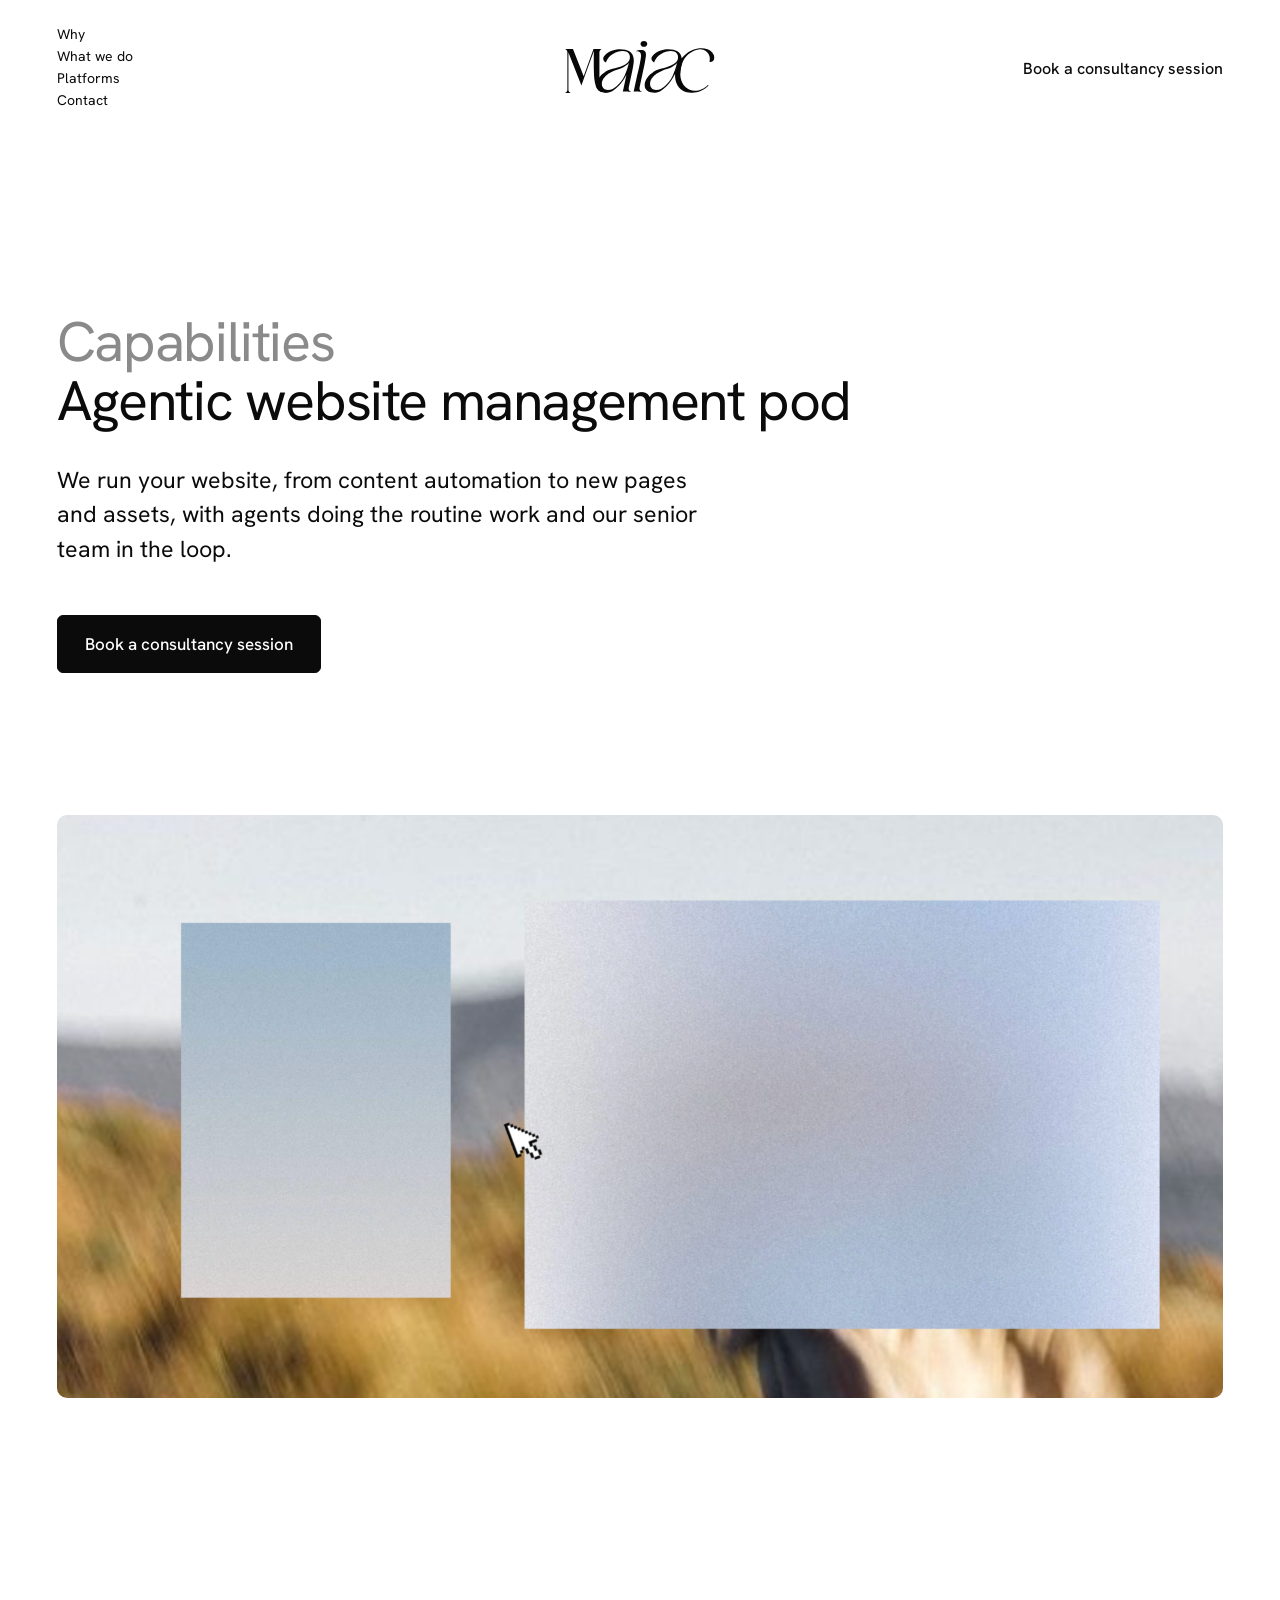
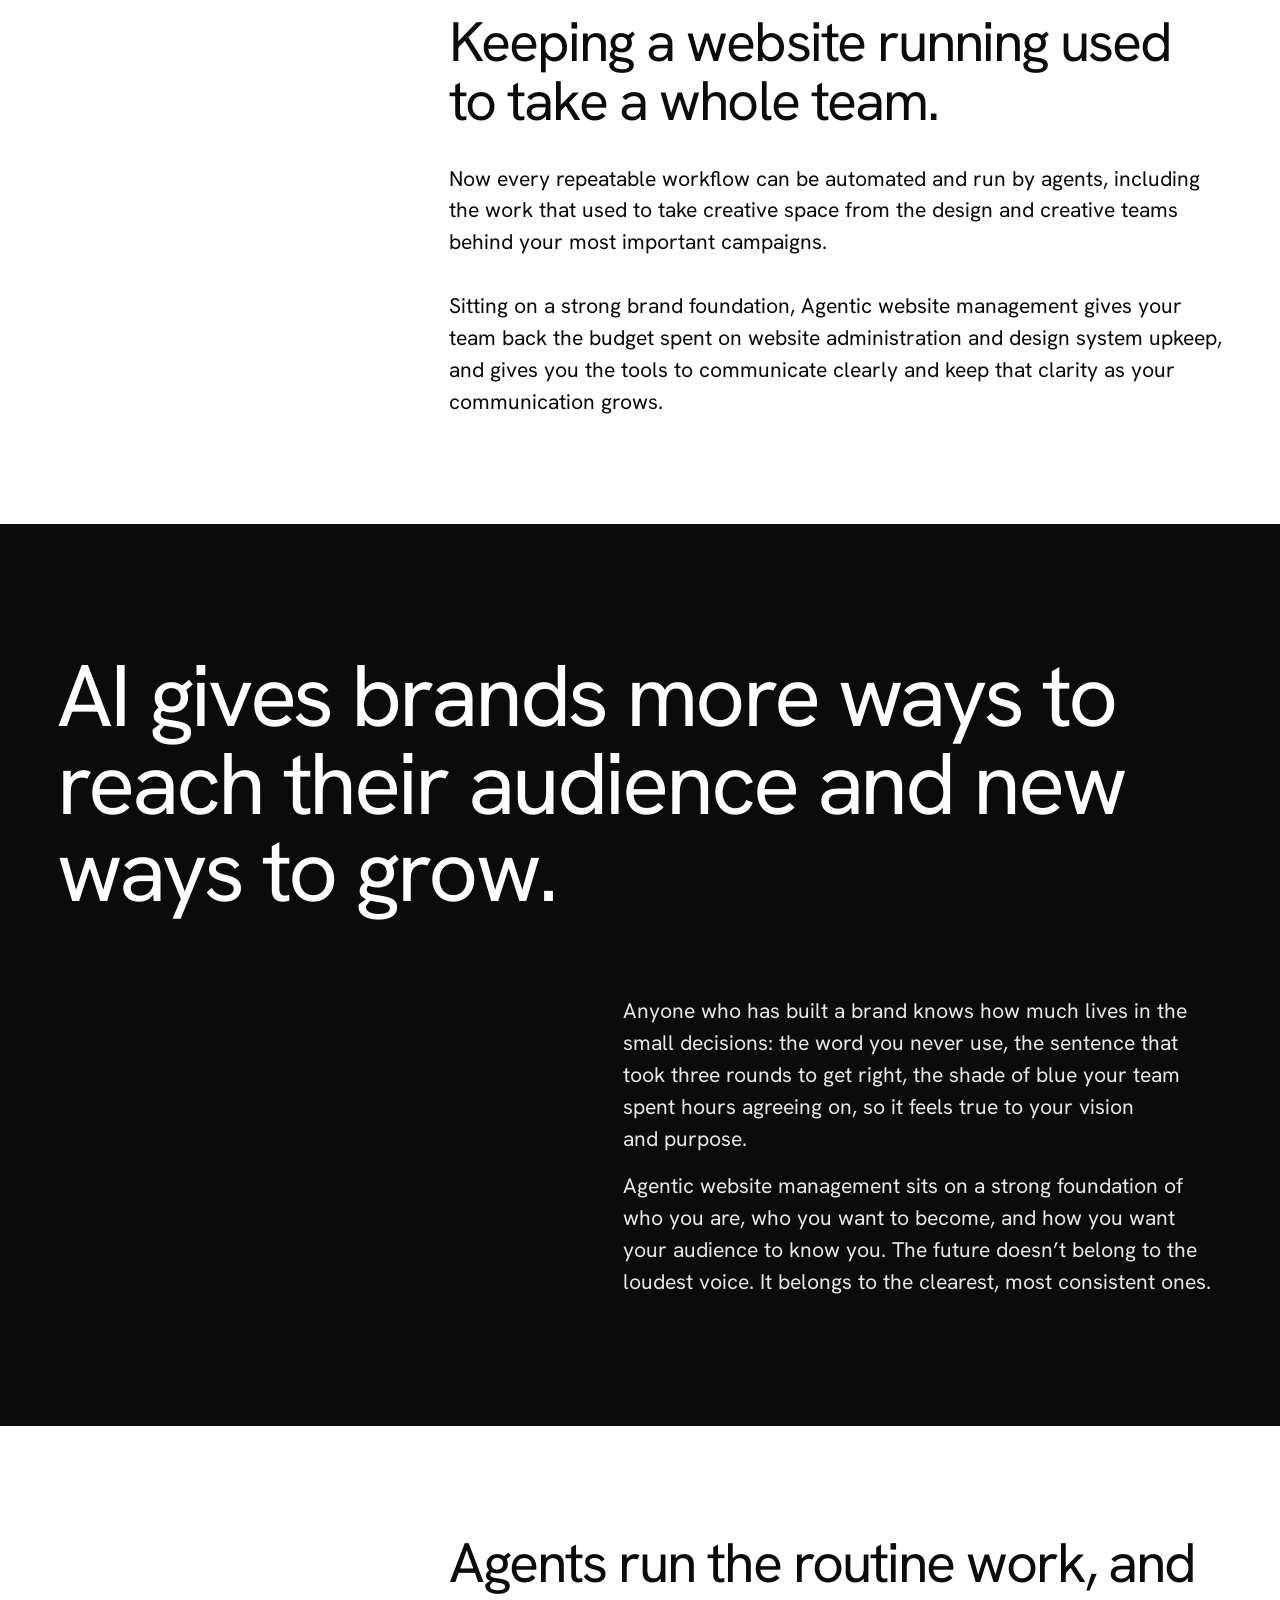
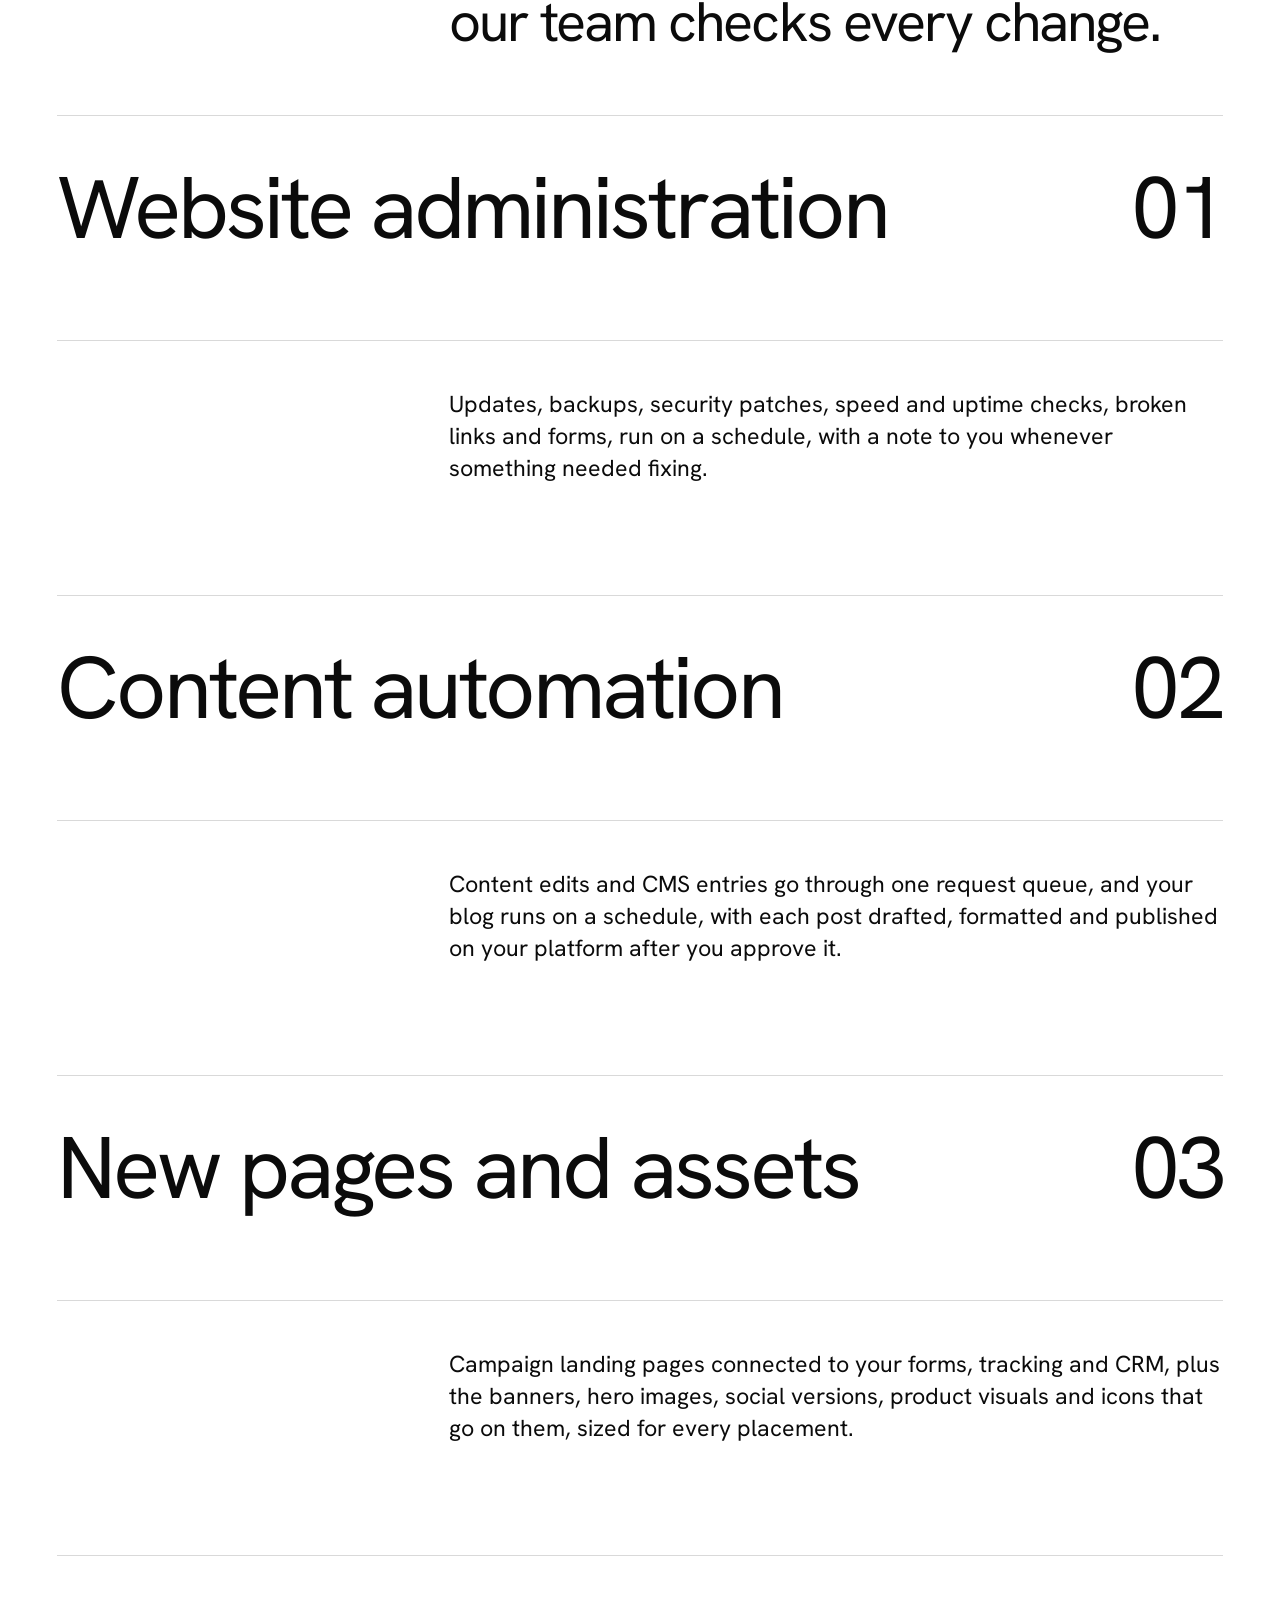
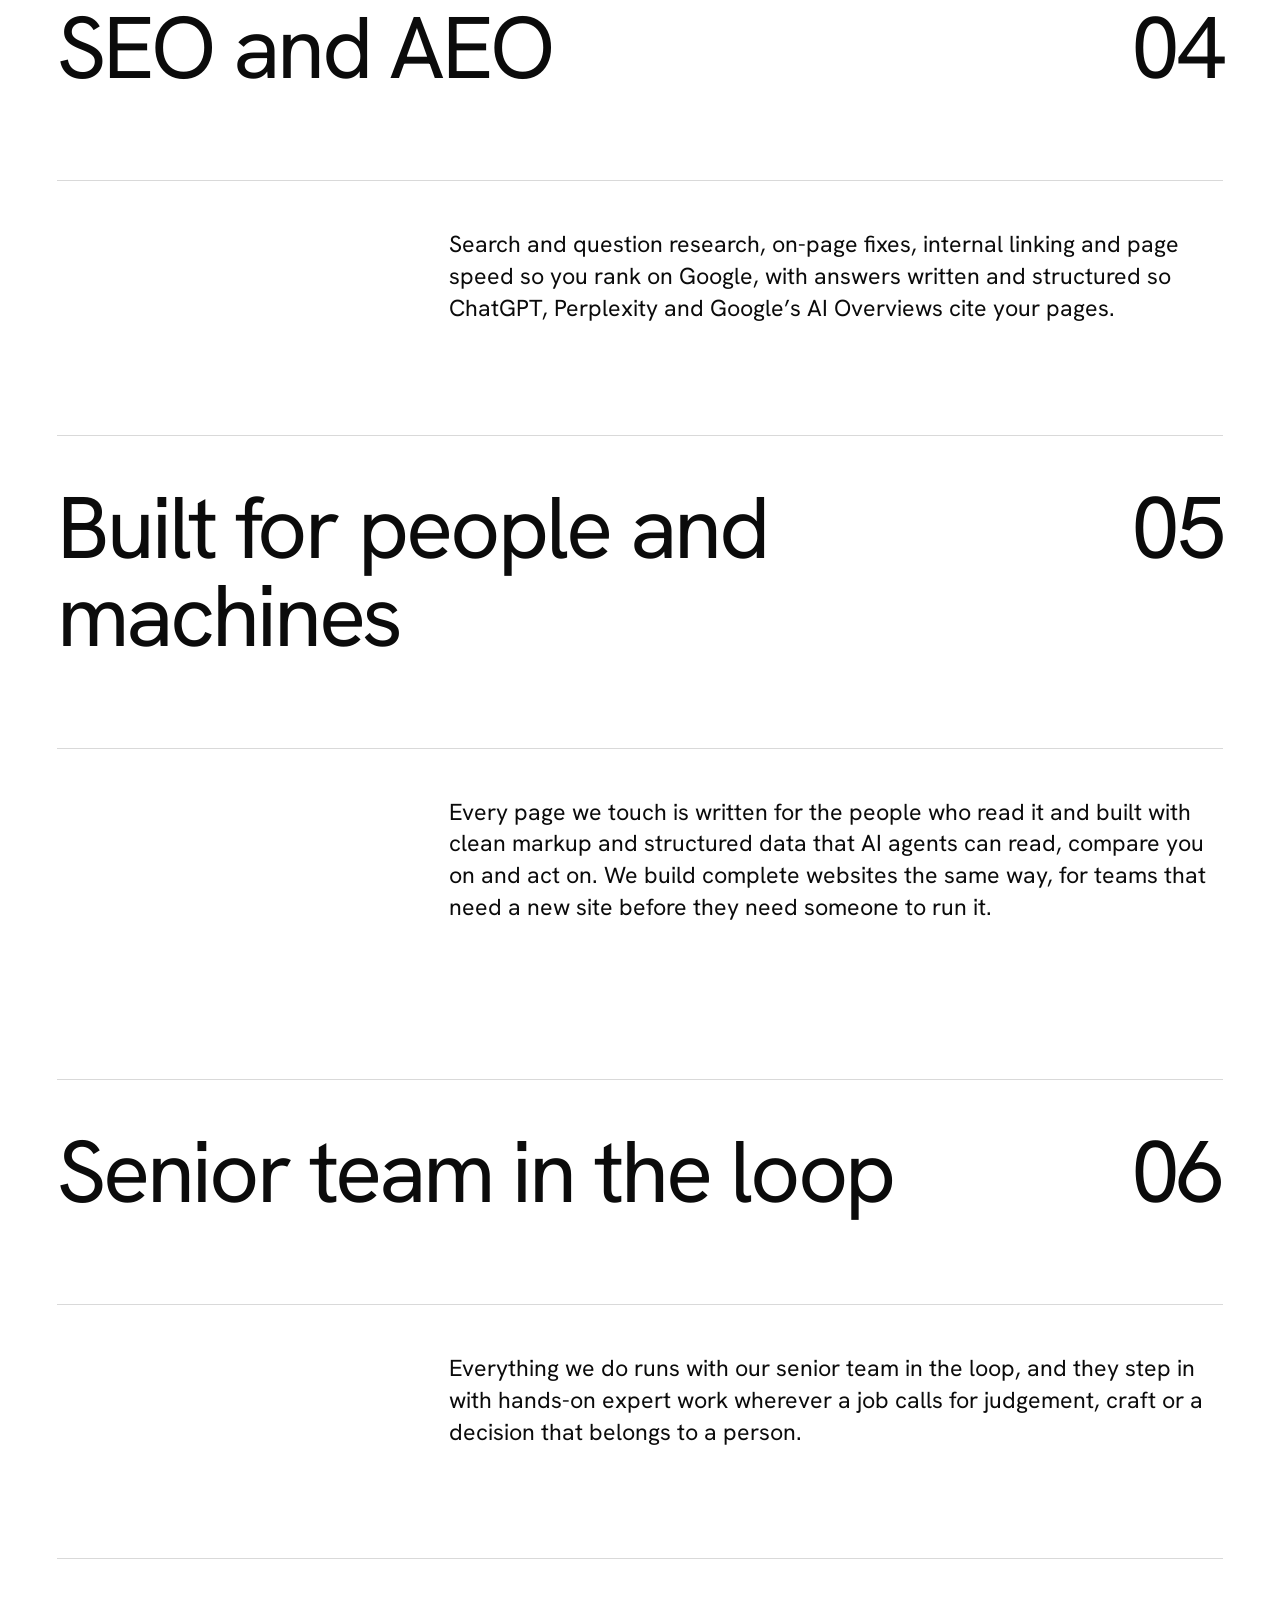
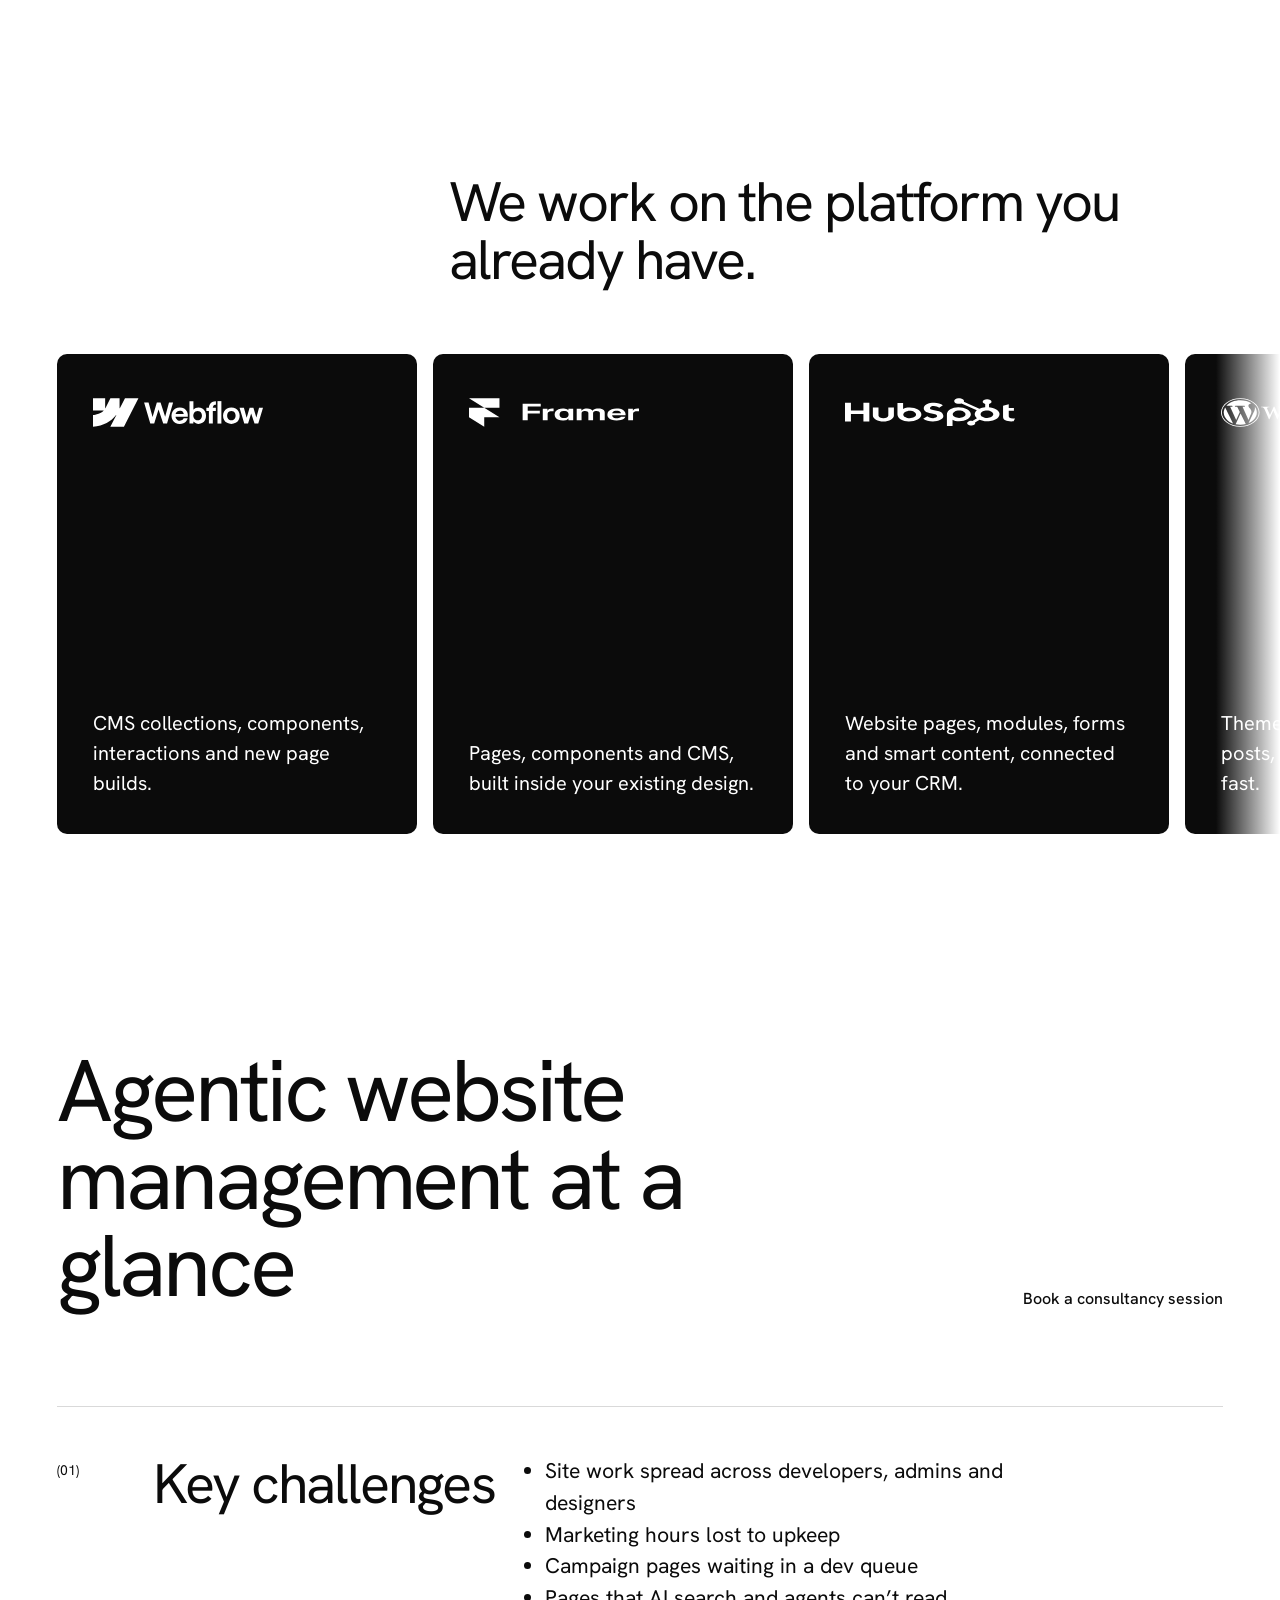
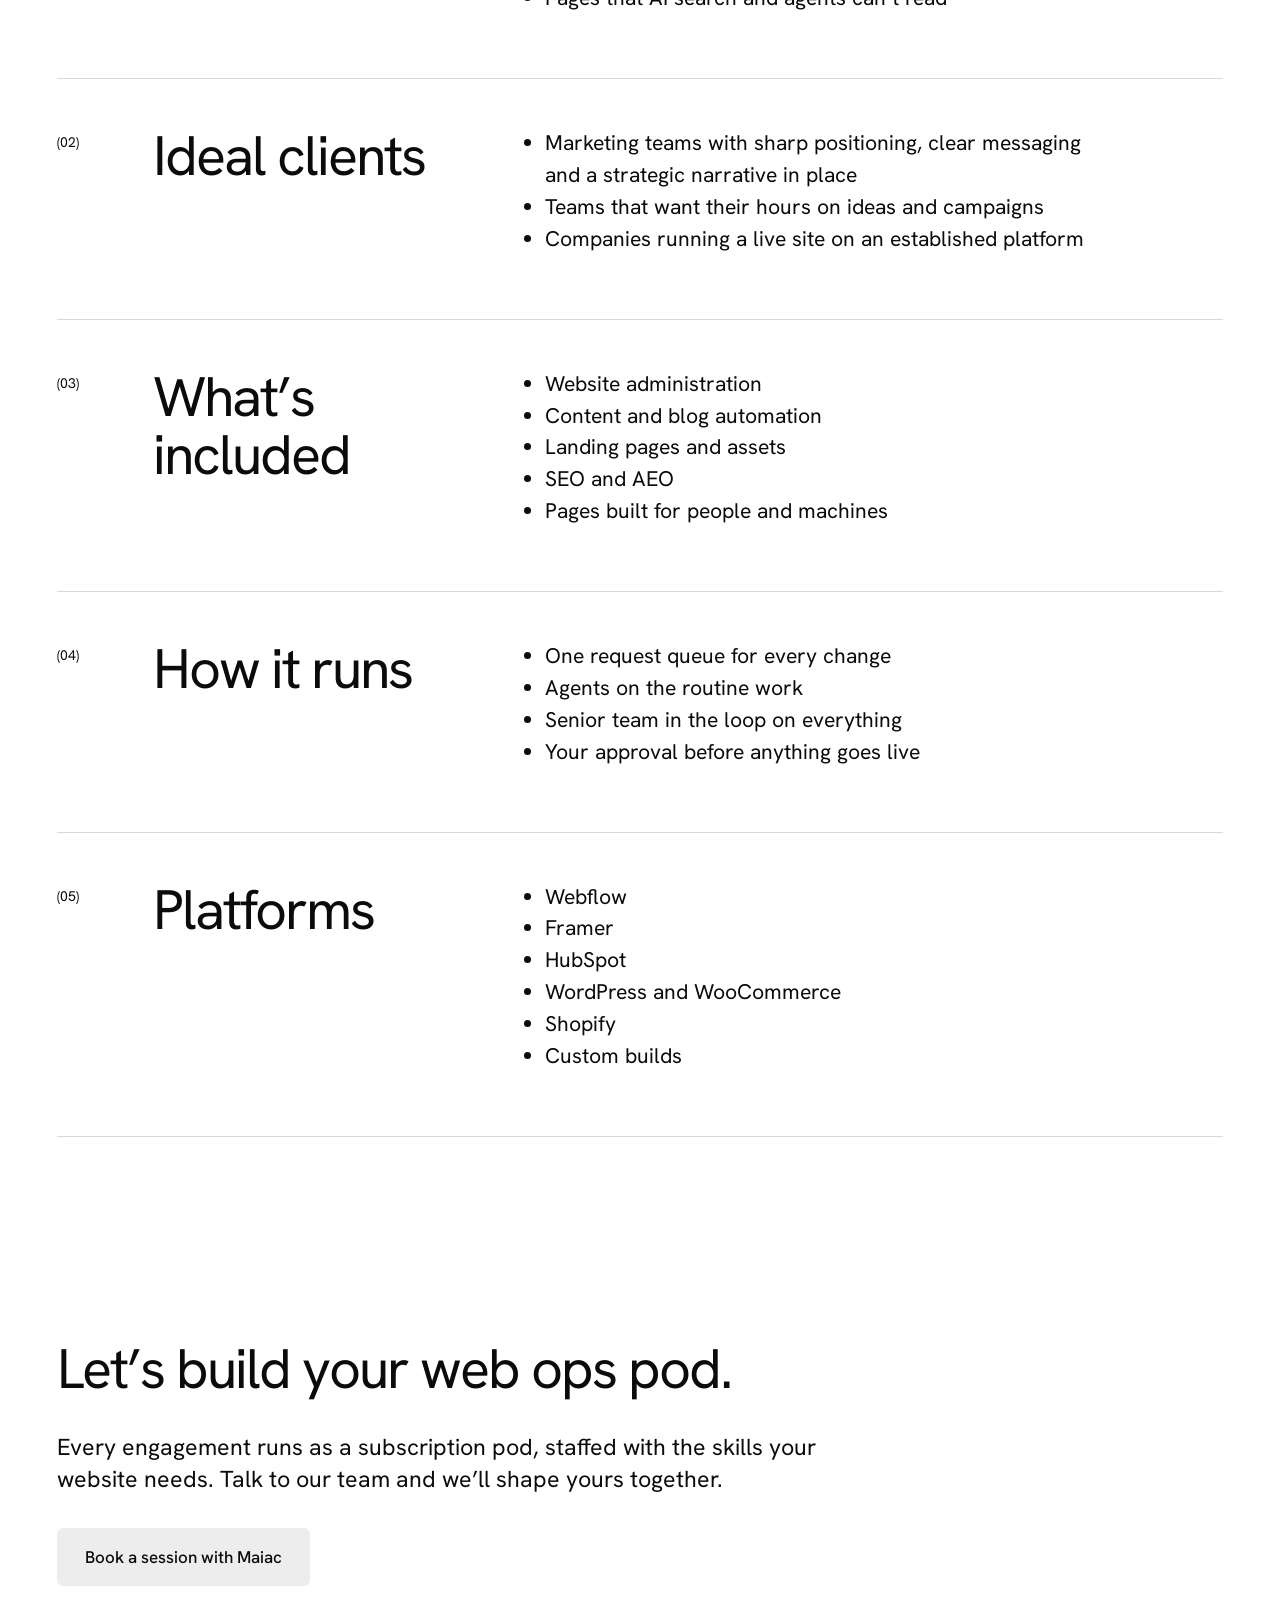
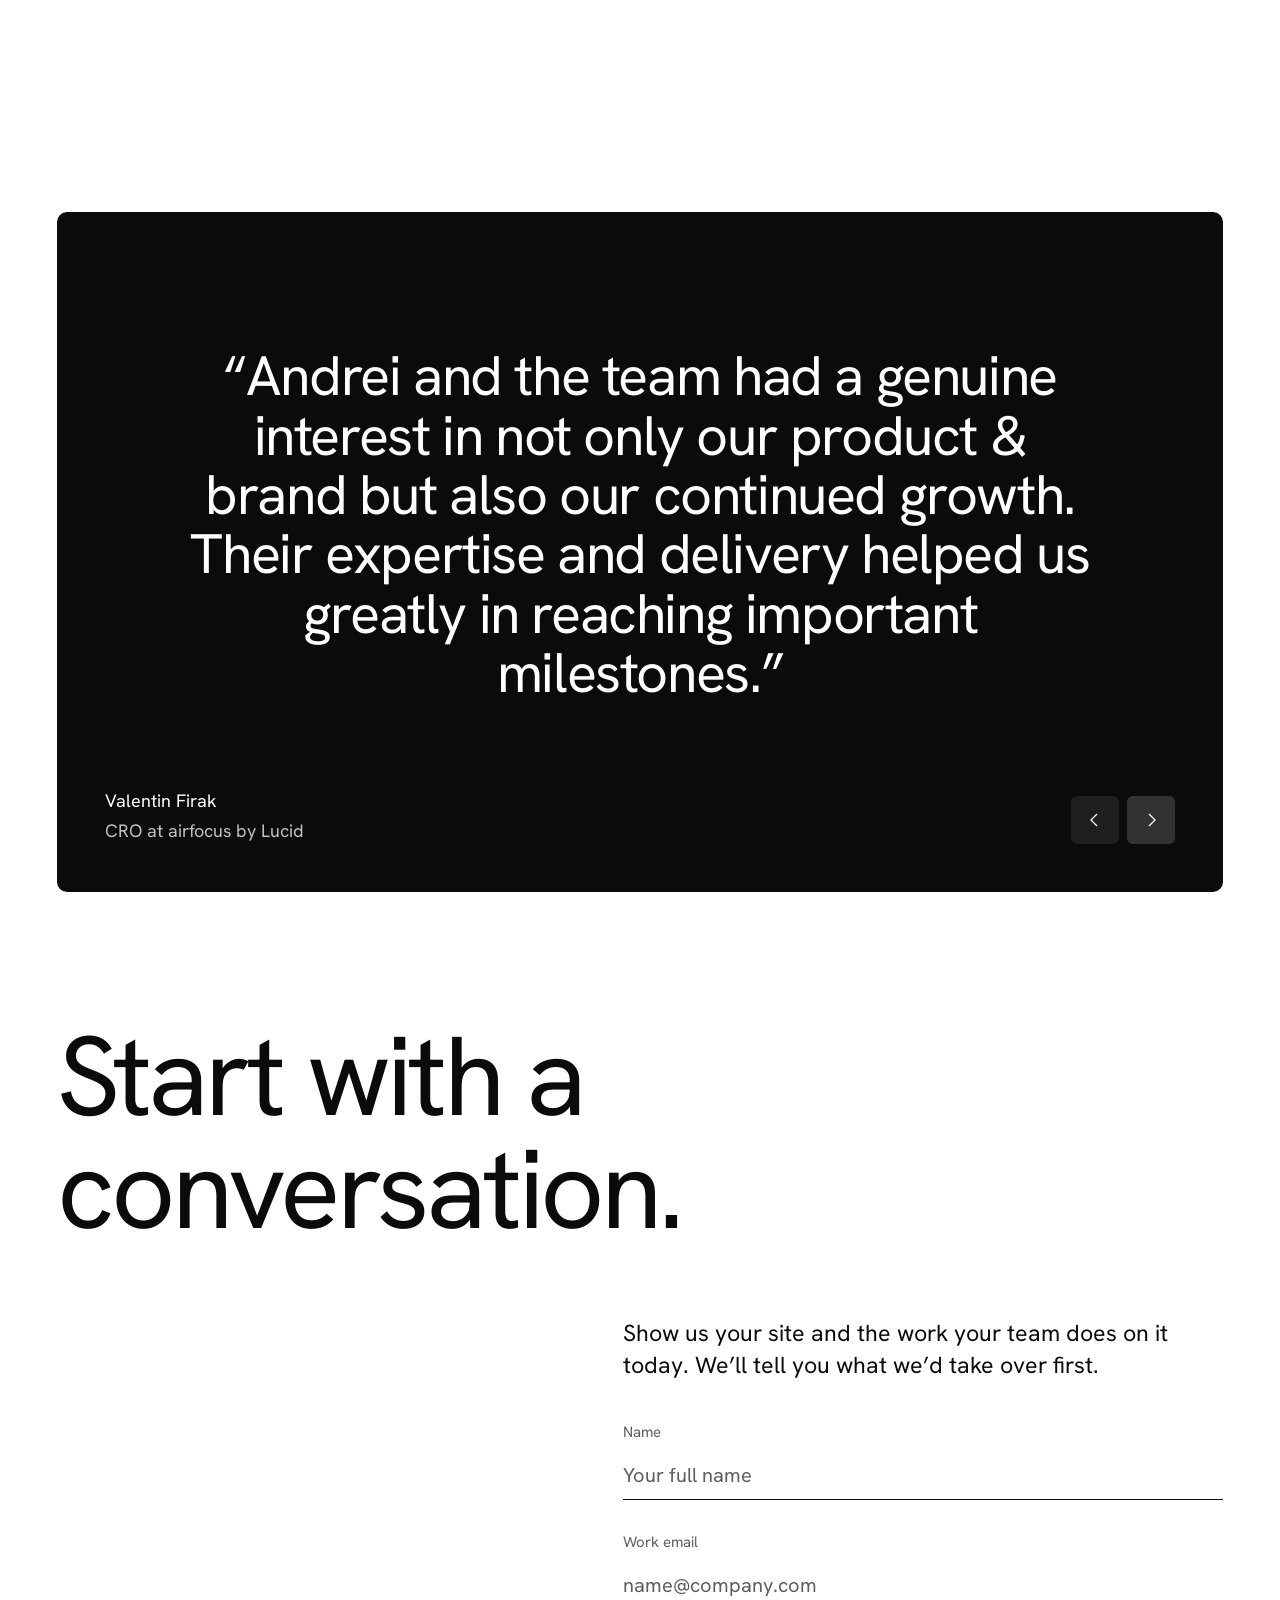
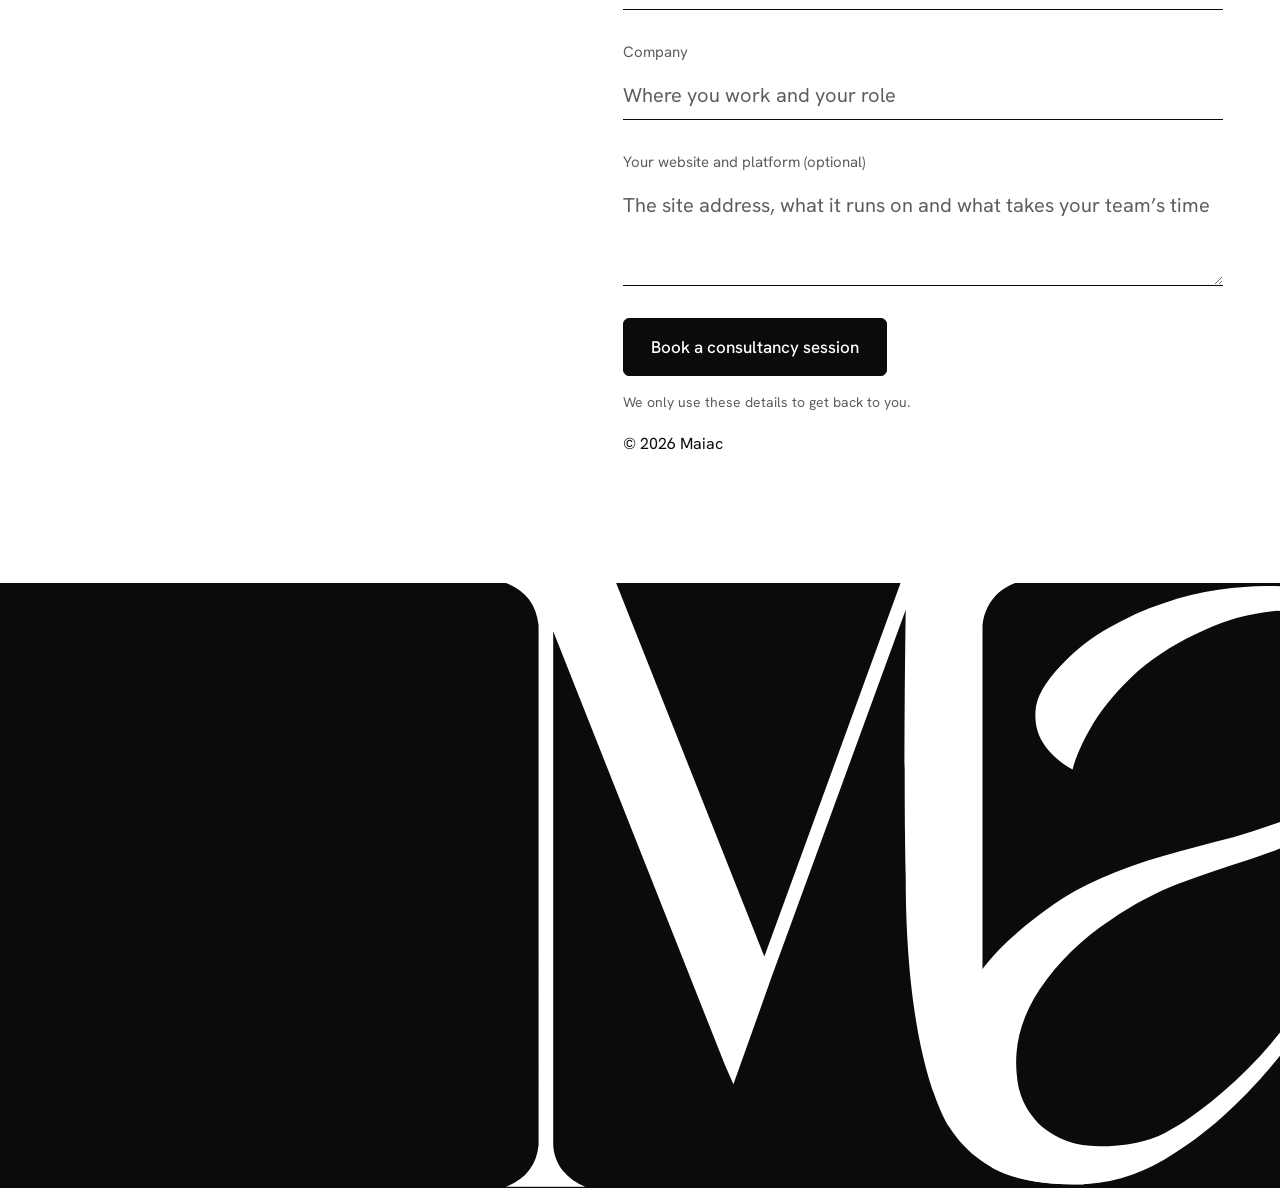
==== agentic-website-management/index.html @ a1f04ef5 "Stage Figma updates and agentic website management page" ====
<!doctype html>
<html lang="en">
<head>
  <meta charset="utf-8">
  <meta name="viewport" content="width=device-width, initial-scale=1">
  <title>Agentic website management pod | Maiac</title>
  <meta name="description" content="We run your website, from content automation to new pages and assets, with agents doing the routine work and our senior team in the loop.">
  <meta name="theme-color" content="#ffffff">
  <link rel="canonical" href="https://maiac.agency/agentic-website-management/">
  <meta property="og:type" content="website">
  <meta property="og:title" content="Agentic website management pod | Maiac">
  <meta property="og:description" content="We run your website, from content automation to new pages and assets, with agents doing the routine work and our senior team in the loop.">
  <meta property="og:url" content="https://maiac.agency/agentic-website-management/">
  <meta property="og:image" content="https://maiac.agency/assets/img/agentic-hero.png">
  <meta name="twitter:card" content="summary_large_image">
  <link rel="preload" href="../assets/fonts/hanken-grotesk-latin-400-normal.woff2" as="font" type="font/woff2" crossorigin>
  <link rel="preload" href="../assets/fonts/hanken-grotesk-latin-500-normal.woff2" as="font" type="font/woff2" crossorigin>
  <link rel="stylesheet" href="../assets/css/agentic.css?v=7f7e791c9cff">
  <link rel="icon" href="../assets/img/favicon.svg" type="image/svg+xml">
  <link rel="apple-touch-icon" href="../assets/img/apple-touch-icon.png" sizes="180x180">
  <script src="../assets/js/agentic.js?v=285685fe3c8f" defer></script>
  <script src="../assets/js/contact.js?v=42da1c44f830" defer></script>
</head>
<body>
  <a class="skip-link" href="#main">Skip to content</a>
  <header class="site-header" data-site-header>
    <nav class="site-header__nav" aria-label="Sections"><ul class="site-header__list"><li><a href="#why" data-nav-link>Why</a></li><li><a href="#what-we-do" data-nav-link>What we do</a></li><li><a href="#platforms" data-nav-link>Platforms</a></li><li><a href="#contact" data-nav-link>Contact</a></li></ul></nav>
    <a class="site-header__logo" href="../#top"><img src="../assets/img/maiac-logo.svg" alt="Maiac home" width="150" height="52"></a>
    <div class="site-header__actions"><a class="text-link" href="#contact" data-cta>Book a consultancy session</a><button class="menu-toggle" type="button" data-menu-open aria-controls="menu" aria-expanded="false">Menu</button></div>
  </header>
  <dialog class="menu" id="menu" data-menu aria-label="Site navigation">
    <div class="menu__head"><a href="../#top"><img src="../assets/img/maiac-logo.svg" alt="Maiac home" width="150" height="52"></a><button class="menu-toggle" type="button" data-menu-close autofocus>Close</button></div>
    <nav aria-label="Sections"><ul class="menu__list"><li><a href="#why" data-nav-link>Why</a></li><li><a href="#what-we-do" data-nav-link>What we do</a></li><li><a href="#platforms" data-nav-link>Platforms</a></li><li><a href="#contact" data-nav-link>Contact</a></li></ul></nav>
    <a class="btn btn--primary" href="#contact" data-cta>Book a consultancy session</a>
  </dialog>
  <main id="main" tabindex="-1">
    <section class="hero content-grid" aria-labelledby="hero-title">
      <div class="hero__copy"><p class="hero__eyebrow">Capabilities</p><h1 id="hero-title">Agentic website management pod</h1><p class="hero__description">We run your website, from content automation to new pages and assets, with agents doing the routine work and our senior team in the loop.</p><a class="btn btn--primary" href="#contact" data-cta>Book a consultancy session</a></div>
      <img class="hero__image" src="../assets/img/agentic-hero.png" alt="Two translucent blue panels in a sunlit landscape" width="1940" height="1022" fetchpriority="high">
    </section>
    <section class="problem content-grid" id="why" data-section aria-labelledby="problem-title"><div class="problem__copy"><h2 id="problem-title">Keeping a website running used to take a whole team.</h2><div class="prose"><p>Now every repeatable workflow can be automated and run by agents, including the work that used to take creative space from the design and creative teams behind your most important&nbsp;campaigns.</p><p>Sitting on a strong brand foundation, Agentic website management gives your team back the budget spent on website administration and design system upkeep, and gives you the tools to communicate clearly and keep that clarity as your communication&nbsp;grows.</p></div></div></section>
    <section class="point-of-view content-grid" aria-labelledby="pov-title"><h2 id="pov-title">AI gives brands more ways to reach their audience and new ways to grow.</h2><div class="point-of-view__copy prose"><p>Anyone who has built a brand knows how much lives in the small decisions: the word you never use, the sentence that took three rounds to get right, the shade of blue your team spent hours agreeing on, so it feels true to your vision and&nbsp;purpose.</p><p>Agentic website management sits on a strong foundation of who you are, who you want to become, and how you want your audience to know you. The future doesn’t belong to the loudest voice. It belongs to the clearest, most consistent&nbsp;ones.</p></div></section>
    <section class="services content-grid" id="what-we-do" data-section aria-labelledby="services-title"><h2 class="offset-title" id="services-title">Agents run the routine work, and our team checks every change.</h2><div class="service-panels"><article class="service-panel" data-service-panel aria-labelledby="service-01">
  <div class="service-panel__head"><h3 id="service-01">Website administration</h3><span aria-hidden="true">01</span></div>
  <div class="service-panel__body"><p>Updates, backups, security patches, speed and uptime checks, broken links and forms, run on a schedule, with a note to you whenever something needed fixing.</p></div>
</article>
<article class="service-panel" data-service-panel aria-labelledby="service-02">
  <div class="service-panel__head"><h3 id="service-02">Content automation</h3><span aria-hidden="true">02</span></div>
  <div class="service-panel__body"><p>Content edits and CMS entries go through one request queue, and your blog runs on a schedule, with each post drafted, formatted and published on your platform after you approve it.</p></div>
</article>
<article class="service-panel" data-service-panel aria-labelledby="service-03">
  <div class="service-panel__head"><h3 id="service-03">New pages and assets</h3><span aria-hidden="true">03</span></div>
  <div class="service-panel__body"><p>Campaign landing pages connected to your forms, tracking and CRM, plus the banners, hero images, social versions, product visuals and icons that go on them, sized for every placement.</p></div>
</article>
<article class="service-panel" data-service-panel aria-labelledby="service-04">
  <div class="service-panel__head"><h3 id="service-04">SEO and AEO</h3><span aria-hidden="true">04</span></div>
  <div class="service-panel__body"><p>Search and question research, on-page fixes, internal linking and page speed so you rank on Google, with answers written and structured so ChatGPT, Perplexity and Google’s AI Overviews cite your pages.</p></div>
</article>
<article class="service-panel" data-service-panel aria-labelledby="service-05">
  <div class="service-panel__head"><h3 id="service-05">Built for people and machines</h3><span aria-hidden="true">05</span></div>
  <div class="service-panel__body"><p>Every page we touch is written for the people who read it and built with clean markup and structured data that AI agents can read, compare you on and act on. We build complete websites the same way, for teams that need a new site before they need someone to run it.</p></div>
</article>
<article class="service-panel" data-service-panel aria-labelledby="service-06">
  <div class="service-panel__head"><h3 id="service-06">Senior team in the loop</h3><span aria-hidden="true">06</span></div>
  <div class="service-panel__body"><p>Everything we do runs with our senior team in the loop, and they step in with hands-on expert work wherever a job calls for judgement, craft or a decision that belongs to a person.</p></div>
</article></div></section>
    <section class="platforms content-grid" id="platforms" data-section aria-labelledby="platforms-title"><h2 class="offset-title" id="platforms-title">We work on the platform you already have.</h2><div class="platforms__viewport"><div class="platform-track" data-platform-track tabindex="0" role="region" aria-label="Website platforms. Scroll horizontally to explore all eight platforms."><article class="platform-card" aria-labelledby="platform-0">
  <h3 id="platform-0"><img src="../assets/img/agentic-platform-webflow.svg" alt="Webflow" width="170" height="29"></h3>
  <p>CMS collections, components, interactions and new page builds.</p>
</article>
<article class="platform-card" aria-labelledby="platform-1">
  <h3 id="platform-1"><img src="../assets/img/agentic-platform-framer.svg" alt="Framer" width="170" height="29"></h3>
  <p>Pages, components and CMS, built inside your existing design.</p>
</article>
<article class="platform-card" aria-labelledby="platform-2">
  <h3 id="platform-2"><img src="../assets/img/agentic-platform-hubspot.svg" alt="HubSpot" width="170" height="29"></h3>
  <p>Website pages, modules, forms and smart content, connected to your CRM.</p>
</article>
<article class="platform-card" aria-labelledby="platform-3">
  <h3 id="platform-3"><img src="../assets/img/agentic-platform-wordpress.svg" alt="WordPress" width="170" height="29"></h3>
  <p>Themes, plugins, pages and posts, kept updated, secure and fast.</p>
</article>
<article class="platform-card" aria-labelledby="platform-4">
  <h3 id="platform-4">WooCommerce</h3>
  <!-- Description is clipped in the supplied Figma viewer; no replacement copy has been invented. -->
</article>
<article class="platform-card" aria-labelledby="platform-5">
  <h3 id="platform-5">Shopify</h3>
  <!-- Description is clipped in the supplied Figma viewer; no replacement copy has been invented. -->
</article>
<article class="platform-card" aria-labelledby="platform-6">
  <h3 id="platform-6">Custom</h3>
  <!-- Description is clipped in the supplied Figma viewer; no replacement copy has been invented. -->
</article>
<article class="platform-card" aria-labelledby="platform-7">
  <h3 id="platform-7">Something else?</h3>
  <!-- Description is clipped in the supplied Figma viewer; no replacement copy has been invented. -->
</article></div></div></section>
    <section class="glance content-grid" aria-labelledby="glance-title"><div class="glance__head"><h2 id="glance-title">Agentic website management at a glance</h2><a class="text-link" href="#contact" data-cta>Book a consultancy session</a></div><div class="glance__rows"><div class="glance-row"><span class="glance-row__number" aria-hidden="true">(01)</span><h3>Key challenges</h3><ul><li>Site work spread across developers, admins and designers</li><li>Marketing hours lost to upkeep</li><li>Campaign pages waiting in a dev queue</li><li>Pages that AI search and agents can’t read</li></ul></div>
<div class="glance-row"><span class="glance-row__number" aria-hidden="true">(02)</span><h3>Ideal clients</h3><ul><li>Marketing teams with sharp positioning, clear messaging and a strategic narrative in place</li><li>Teams that want their hours on ideas and campaigns</li><li>Companies running a live site on an established platform</li></ul></div>
<div class="glance-row"><span class="glance-row__number" aria-hidden="true">(03)</span><h3>What’s included</h3><ul><li>Website administration</li><li>Content and blog automation</li><li>Landing pages and assets</li><li>SEO and AEO</li><li>Pages built for people and machines</li></ul></div>
<div class="glance-row"><span class="glance-row__number" aria-hidden="true">(04)</span><h3>How it runs</h3><ul><li>One request queue for every change</li><li>Agents on the routine work</li><li>Senior team in the loop on everything</li><li>Your approval before anything goes live</li></ul></div>
<div class="glance-row"><span class="glance-row__number" aria-hidden="true">(05)</span><h3>Platforms</h3><ul><li>Webflow</li><li>Framer</li><li>HubSpot</li><li>WordPress and WooCommerce</li><li>Shopify</li><li>Custom builds</li></ul></div></div></section>
    <section class="soft-cta content-grid" aria-labelledby="soft-cta-title"><div class="soft-cta__copy"><h2 id="soft-cta-title">Let’s build your web ops pod.</h2><p>Every engagement runs as a subscription pod, staffed with the skills your website needs. Talk to our team and we’ll shape yours together.</p><a class="btn btn--secondary" href="#contact" data-cta data-portrait-trigger>Book a session with Maiac</a></div></section>
    <section class="testimonials content-grid" aria-label="What our clients say"><div class="testimonial-carousel" data-testimonials tabindex="0" role="region" aria-roledescription="carousel" aria-label="Client testimonials"><div class="testimonial-slides"><figure class="testimonial testimonial--0" data-testimonial-slide role="group" aria-roledescription="slide" aria-label="1 of 3">
  <blockquote><p>“Andrei and the team had a genuine interest in not only our product &amp; brand but also our continued growth. Their expertise and delivery helped us greatly in reaching important milestones.”</p></blockquote><figcaption><span>Valentin Firak</span><span>CRO at airfocus by Lucid</span></figcaption>
</figure>
<figure class="testimonial testimonial--1" data-testimonial-slide role="group" aria-roledescription="slide" aria-label="2 of 3">
  <blockquote><p>“I’ve worked with Andreea for over six years, starting right after RebelDot launched. Together, we built the foundation of our demand generation funnel and defined a brand voice that truly represents who we are.”</p></blockquote><figcaption><span>Tudor Ciuleanu</span><span>CEO at RebelDot</span></figcaption>
</figure>
<figure class="testimonial testimonial--2" data-testimonial-slide role="group" aria-roledescription="slide" aria-label="3 of 3">
  <blockquote><p>“I’ve worked with this team for the last fifteen years on numerous projects. They are my “go-to” for creativity and business objective driven marketing.”</p></blockquote><figcaption><span>Sandu Babasan</span><span>CEO at Indicathor</span></figcaption>
</figure></div><div class="testimonial-controls" data-testimonial-controls hidden><button type="button" data-testimonial-prev aria-label="Previous testimonial"><svg viewBox="0 0 24 24" aria-hidden="true"><path d="m14 6-6 6 6 6"/></svg></button><button type="button" data-testimonial-next aria-label="Next testimonial"><svg viewBox="0 0 24 24" aria-hidden="true"><path d="m10 6 6 6-6 6"/></svg></button></div><p class="sr-only" data-testimonial-status aria-live="polite" aria-atomic="true"></p></div></section>
    <section class="contact content-grid" id="contact" data-section aria-labelledby="contact-title"><h2 id="contact-title">Start with a<br>conversation.</h2><div class="contact__col"><p class="contact__intro">Show us your site and the work your team does on it today. We’ll tell you what we’d take over first.</p>
      <form class="form" data-contact-form data-success-replace data-endpoint="https://formsubmit.co/ajax/andreea@maiac.agency" data-contact-email="andreea@maiac.agency" action="https://formsubmit.co/andreea@maiac.agency" method="post">
        <input type="hidden" name="_subject" value="New Maiac consultancy enquiry"><input type="hidden" name="_template" value="table">
        <div data-form-fields>
          <div class="field"><label class="field__label" for="f-name">Name</label><input class="field__input" id="f-name" name="name" type="text" autocomplete="name" placeholder="Your full name" required><p class="field__error" id="f-name-error" hidden>Please add your name.</p></div>
          <div class="field"><label class="field__label" for="f-email">Work email</label><input class="field__input" id="f-email" name="email" type="email" autocomplete="email" placeholder="name@company.com" required><p class="field__error" id="f-email-error" hidden>Please add a valid work email.</p></div>
          <div class="field"><label class="field__label" for="f-company">Company</label><input class="field__input" id="f-company" name="company" type="text" autocomplete="organization" placeholder="Where you work and your role" required><p class="field__error" id="f-company-error" hidden>Please tell us where you work.</p></div>
          <div class="field"><label class="field__label" for="f-message">Your website and platform (optional)</label><textarea class="field__input field__input--area" id="f-message" name="message" rows="3" placeholder="The site address, what it runs on and what takes your team’s time"></textarea></div>
          <div class="hp" aria-hidden="true"><label for="f-honey">Website</label><input id="f-honey" name="_honey" type="text" tabindex="-1" autocomplete="off"></div>
          <button class="btn btn--primary" type="submit">Book a consultancy session</button>
        </div>
        <p class="form__status" data-form-status role="status" aria-live="polite" aria-atomic="true"></p><p class="form__note">We only use these details to get back to you.</p><noscript><p class="form__note">You can also email <a href="mailto:andreea@maiac.agency">andreea@maiac.agency</a>.</p></noscript><p class="form__copyright">© 2026 Maiac</p>
      </form>
    </div></section>
  </main>
  <footer class="static-footer" aria-hidden="true"><img src="../assets/img/agentic-footer.svg" alt="" width="1440" height="680" loading="lazy"></footer>
  <img class="portrait-cursor" data-portrait-cursor src="../assets/img/agentic-andreea-cursor.png" alt="" aria-hidden="true" width="96" height="128" hidden>
</body>
</html>
---- assets/css/agentic.css ----
/* Frame 69:152. Standalone styles: no animated homepage footer dependency. */
@font-face { font-family: "Hanken Grotesk"; font-style: normal; font-weight: 400; font-display: swap; src: url('../fonts/hanken-grotesk-latin-400-normal.woff2') format('woff2'); }
@font-face { font-family: "Hanken Grotesk"; font-style: normal; font-weight: 500; font-display: swap; src: url('../fonts/hanken-grotesk-latin-500-normal.woff2') format('woff2'); }
:root {
  --ink: #0b0b0b; --paper: #fff; --rule: #d9d9d9; --placeholder: #8a8a8a;
  --signal: #f15c2a; --sky: #c0d5eb; --error: #b42318; --muted: #5e5e5e;
  --gutter: clamp(20px, 4.4444vw, 64px); --content: 1312px;
  --section-space: clamp(72px, 8.3333vw, 120px); --header-h: 134px;
  --display-m: clamp(2rem, 1.35rem + 2.6667vw, 3.75rem);
  --display-l: clamp(2.75rem, 1.25rem + 5.2778vw, 6rem);
  --display-xl: clamp(3rem, 1.1rem + 7.3889vw, 7.75rem);
  --body: clamp(1.0625rem, .95rem + .4722vw, 1.375rem);
  --lead: clamp(1.1875rem, 1.05rem + .5vw, 1.5rem);
  --logo-size: 150px; --ease-out: cubic-bezier(.22,.61,.36,1);
  --dur-menu-in: 180ms; --dur-menu-out: 140ms;
  font-synthesis: none; -webkit-text-size-adjust: 100%; overflow-wrap: break-word;
  background: var(--paper); scroll-padding-block-start: calc(var(--header-h) + 16px);
}
*, *::before, *::after { box-sizing: border-box; min-inline-size: 0; }
body { margin: 0; isolation: isolate; color: var(--ink); background: var(--paper); font: 400 var(--body)/1.5 "Hanken Grotesk", sans-serif; -webkit-font-smoothing: antialiased; }
h1, h2, h3, p, ul, figure, blockquote { margin: 0; }
h1, h2, h3 { font-weight: 400; letter-spacing: -.035em; }
a { color: inherit; text-decoration: none; }
button, input, textarea { color: inherit; font: inherit; }
button, a { touch-action: manipulation; }
button { cursor: pointer; }
img, svg { display: block; max-inline-size: 100%; block-size: auto; }
[hidden] { display: none !important; }
:focus-visible { outline: 2px solid var(--ink); outline-offset: 5px; }
.sr-only { position: absolute; inline-size: 1px; block-size: 1px; overflow: clip; clip-path: inset(50%); white-space: nowrap; }
.skip-link { position: fixed; z-index: 100; inset-block-start: -100px; inset-inline-start: 16px; padding: 12px 16px; background: var(--ink); color: var(--paper); }
.skip-link:focus { inset-block-start: 16px; }
.content-grid { display: grid; grid-template-columns: [full-start] minmax(var(--gutter), 1fr) [content-start] min(calc(100% - 2 * var(--gutter)), var(--content)) [content-end] minmax(var(--gutter), 1fr) [full-end]; }
.content-grid > * { grid-column: content; }
.btn { display: inline-flex; align-items: center; justify-content: center; align-self: start; min-block-size: 58px; padding-block: 17px; padding-inline: 27px; border: 1px solid transparent; border-radius: 6px; font-size: 17px; font-weight: 500; line-height: 22px; text-align: center; }
.btn--primary { background: var(--ink); color: var(--paper); border-color: var(--ink); }
.btn--secondary { background: #ededed; color: var(--ink); }
.btn--primary:focus-visible { outline-color: var(--ink); }
.btn:active { background: var(--rule); color: var(--ink); }
.btn:disabled { cursor: wait; opacity: .65; }
.text-link { font-size: 16px; font-weight: 500; line-height: 1.3; }
.text-link:active, .site-header__list a:active, .menu__list a:active { opacity: .6; }
.site-header { position: sticky; inset-block-start: 0; z-index: 50; display: grid; grid-template-columns: 1fr auto 1fr; align-items: center; min-block-size: 134px; padding-block: 24px; padding-inline: var(--gutter); background: var(--paper); }
.site-header__nav { justify-self: start; }
.site-header__list { display: grid; list-style: none; padding: 0; gap: 2px; font-size: 14px; line-height: 20px; }
.site-header__list a.is-active, .menu__list a.is-active { text-decoration: underline; text-underline-offset: .2em; }
.site-header__logo { justify-self: center; }
.site-header__logo img { inline-size: var(--logo-size); max-inline-size: none; }
.site-header__actions { justify-self: end; }
.menu-toggle { display: none; min-block-size: 40px; padding-block: 9px; padding-inline: 14px; border: 1px solid var(--ink); border-radius: 6px; font-size: 14px; line-height: 20px; background: transparent; }
.menu-toggle:active { background: var(--ink); color: var(--paper); }
.menu { position: fixed; inset: 0; z-index: 60; display: none; flex-direction: column; gap: 40px; margin: 0; border: 0; max-inline-size: none; max-block-size: none; inline-size: 100%; block-size: 100%; padding-block: 20px 32px; padding-inline: var(--gutter); background: var(--paper); overflow-y: auto; overscroll-behavior: contain; }
.menu[open] { display: flex; }
.menu::backdrop { background: transparent; }
.menu__head { display: flex; justify-content: space-between; align-items: center; inline-size: 100%; max-inline-size: var(--content); margin-inline: auto; padding-inline-end: var(--menu-scrollbar-gap, 0px); flex: none; }
.menu__head img { inline-size: var(--logo-size); }
.menu .menu-toggle { display: inline-flex; }
.menu__list { display: grid; gap: 8px; padding: 0; list-style: none; font-size: clamp(2rem, 9vw, 3rem); line-height: 1.1; letter-spacing: -.02em; }
.menu__list a { display: block; min-block-size: 44px; align-content: center; }
.menu .btn { margin-block-start: auto; flex: none; }
html.menu-open, body.menu-open { overflow: hidden; }
body.menu-open::after { content: ""; position: fixed; inset-block: 0; inset-inline-end: 0; inline-size: var(--menu-page-scrollbar, 0px); background: var(--paper); z-index: 59; pointer-events: none; }
.hero { padding-block: clamp(88px, 13.8889vw, 200px) var(--section-space); }
.hero__copy { max-inline-size: 100%; }
.hero__eyebrow, .hero h1 { max-inline-size: 100%; font-size: var(--display-m); line-height: 1.0666667; letter-spacing: -.025em; }
.hero__eyebrow { color: var(--placeholder); }
.hero h1 { max-inline-size: 860px; }
.hero__description { margin-block-start: 32px; max-inline-size: 640px; font-size: var(--lead); line-height: 1.5; }
.hero .btn { margin-block-start: 48px; }
.hero__image { inline-size: 100%; aspect-ratio: 2 / 1; object-fit: cover; border-radius: 10px; margin-block-start: clamp(72px, 11.1111vw, 160px); }
.problem { padding-block: var(--section-space); }
.problem__copy { margin-inline-start: 392px; }
.problem h2, .offset-title, .soft-cta h2 { font-size: var(--display-m); line-height: 1.0666667; }
.prose { display: grid; gap: 32px; }
.problem .prose { margin-block-start: 32px; max-inline-size: 800px; }
.point-of-view { padding-block: clamp(88px, 10vw, 144px); background: var(--ink); color: var(--paper); row-gap: 80px; }
.point-of-view h2 { font-size: var(--display-l); line-height: 1; max-inline-size: 1312px; }
.point-of-view__copy { inline-size: min(100%, 600px); justify-self: end; color: #e6e6e6; }
.point-of-view .prose { gap: 16px; }
.point-of-view :focus-visible { outline-color: var(--paper); }
.services { padding-block: var(--section-space); }
.offset-title { margin-inline-start: 392px; max-inline-size: 920px; margin-block-end: 64px; }
.service-panels { position: relative; isolation: isolate; }
.service-panel { position: relative; min-block-size: 480px; background: var(--paper); border-block-start: 1px solid var(--rule); color: var(--panel-ink, var(--ink)); }
.service-panel:nth-child(5) { min-block-size: 644px; }
.service-panel:last-child { border-block-end: 1px solid var(--rule); }
.service-panel__head { display: grid; grid-template-columns: minmax(0, 1fr) auto; gap: 40px; padding-block: 48px 88px; font-size: var(--display-l); line-height: 1; }
.service-panel__head h3 { max-inline-size: 1100px; font: inherit; letter-spacing: -.035em; }
.service-panel:nth-child(5) h3 { max-inline-size: 760px; }
.service-panel__head > span { letter-spacing: -.035em; font-variant-numeric: tabular-nums; }
.service-panel__body { padding-block: 48px 96px; border-block-start: 1px solid var(--rule); font-size: var(--lead); line-height: 1.375; }
.service-panel__body p { margin-inline-start: 392px; max-inline-size: 800px; }
.js .services.is-stackable .service-panel:not(:last-child) { position: sticky; inset-block-start: var(--header-h); }
.platforms { padding-block: var(--section-space); overflow: clip; }
.platforms .offset-title { line-height: 1.05; }
.platforms__viewport { grid-column: full; position: relative; }
.platforms__viewport::after { content: ""; position: absolute; inset-block: 0; inset-inline-end: 0; inline-size: 64px; background: linear-gradient(to right, transparent, var(--paper)); pointer-events: none; }
.platforms__viewport.is-at-end::after { opacity: 0; }
.platform-track { display: flex; gap: 16px; overflow-x: auto; padding-inline: max(var(--gutter), calc((100vw - var(--content)) / 2)); scroll-padding-inline: max(var(--gutter), calc((100vw - var(--content)) / 2)); scrollbar-width: none; overscroll-behavior-inline: contain; cursor: grab; }
.platform-track::-webkit-scrollbar { display: none; }
.platform-track.is-dragging { cursor: grabbing; user-select: none; }
.platform-card { display: flex; flex-direction: column; flex: 0 0 360px; min-block-size: 480px; padding: 36px; border-radius: 10px; background: var(--ink); color: var(--paper); }
.platform-card h3 { font-size: 30px; line-height: 1.1; font-weight: 500; letter-spacing: -.025em; }
.platform-card h3 img { inline-size: 170px; block-size: 29px; margin-block-start: 8px; }
.platform-card p { margin-block-start: auto; padding-block-start: 64px; line-height: 1.45; }
@media (min-width: 900px) { .platform-card p { font-size: 20px; line-height: 30px; } }
.platform-track:focus-visible { outline-offset: -2px; }
.glance { padding-block: var(--section-space); }
.glance__head { display: flex; justify-content: space-between; align-items: end; gap: 48px; margin-block-end: 96px; }
.glance h2 { max-inline-size: 760px; font-size: var(--display-l); line-height: 1; }
.glance__head .text-link { flex: none; }
.glance-row { display: grid; grid-template-columns: 64px 344px minmax(0, 1fr); column-gap: 32px; padding-block: 48px 64px; border-block-start: 1px solid var(--rule); }
.glance-row:last-child { border-block-end: 1px solid var(--rule); }
.glance-row__number { font-size: 14px; padding-block-start: 5px; }
.glance-row h3 { font-size: var(--display-m); line-height: 1.05; }
.glance-row ul { padding-inline-start: 16px; max-inline-size: 560px; }
.soft-cta { padding-block: 96px 120px; }
.soft-cta__copy { max-inline-size: 800px; display: flex; flex-direction: column; align-items: start; gap: 32px; }
.soft-cta p { font-size: var(--lead); line-height: 1.4; }
.testimonials { padding-block: var(--section-space) 0; }
.testimonial-carousel { position: relative; }
.testimonial-slides { display: grid; gap: 24px; }
.testimonial { display: grid; grid-template-rows: 1fr auto; min-block-size: 680px; padding: 48px; border-radius: 10px; background: var(--ink); color: var(--paper); }
.testimonial--1 { background: var(--sky); color: var(--ink); }
.testimonial--2 { background: var(--signal); color: var(--ink); }
.testimonial blockquote { align-self: center; max-inline-size: 900px; margin-inline: auto; text-align: center; font-size: var(--display-m); line-height: 1.0666667; letter-spacing: -.025em; }
.testimonial figcaption { display: grid; gap: 4px; padding-inline-end: 140px; font-size: 18px; line-height: 26px; }
.testimonial figcaption span + span { opacity: .75; }
.testimonial--2 figcaption span + span { opacity: 1; }
.testimonial-carousel.is-enhanced .testimonial { min-block-size: var(--testimonial-height, 680px); }
.testimonial-carousel.is-enhanced { border-radius: 10px; background: var(--testimonial-background, var(--ink)); color: var(--testimonial-foreground, var(--paper)); }
.testimonial-carousel.is-enhanced .testimonial { background: transparent; color: inherit; }
.testimonial-controls { position: absolute; inset-block-end: 48px; inset-inline-end: 48px; display: flex; gap: 8px; color: var(--paper); }
.testimonial-carousel[data-active-slide="1"] .testimonial-controls, .testimonial-carousel[data-active-slide="2"] .testimonial-controls { color: var(--ink); }
.testimonial-controls button { position: relative; display: grid; place-items: center; inline-size: 48px; block-size: 48px; padding: 12px; color: inherit; border: 0; border-radius: 6px; background: color-mix(in srgb, currentColor 16%, transparent); }
.testimonial-controls button:first-child { background: color-mix(in srgb, currentColor 8%, transparent); }
.testimonial-controls button:focus-visible { outline-color: currentColor; }
.testimonial-controls button:active { background: color-mix(in srgb, currentColor 30%, transparent); }
.testimonial-controls svg { inline-size: 100%; fill: none; stroke: currentColor; stroke-width: 1.25; }
.contact { padding-block: clamp(88px, 10vw, 144px); row-gap: 72px; }
.contact h2 { font-size: var(--display-xl); line-height: 1; max-inline-size: 1000px; }
.contact__col { justify-self: end; inline-size: min(100%, 600px); }
.contact__intro { font-size: var(--lead); line-height: 1.4; margin-block-end: 40px; }
[data-form-fields] { display: grid; gap: 32px; }
.field { display: grid; gap: 8px; }
.field__label { font-size: 15px; line-height: 1.4; color: var(--muted); }
.field__input { inline-size: 100%; min-block-size: 44px; padding-block: 10px; padding-inline: 0; border: 0; border-block-end: 1px solid var(--ink); border-radius: 0; background: transparent; font-size: 20px; line-height: 1.4; }
.field__input::placeholder { opacity: 1; color: var(--muted); }
.field__input:focus-visible { outline-offset: 4px; }
.field__input--area { min-block-size: 101px; resize: vertical; text-wrap: stable; }
.field.is-invalid .field__input { border-color: var(--error); }
.field__error { font-size: 14px; color: var(--error); }
.hp { position: absolute; inline-size: 1px; block-size: 1px; overflow: clip; clip-path: inset(50%); }
.form .btn { justify-self: start; }
.form__status:not(:empty) { margin-block-end: 24px; }
.form__note { font-size: 14px; line-height: 1.5; color: var(--muted); margin-block-start: 16px; }
.form__copyright { margin-block-start: 20px; font-size: 16px; line-height: 1.4; }
.form__status a, .form__note a { text-decoration: underline; }
.static-footer { position: relative; overflow: clip; block-size: clamp(350px, 47.2222vw, 680px); background: var(--ink); }
.static-footer img { inline-size: 100%; block-size: 100%; object-fit: cover; }
.portrait-cursor { display: none; position: fixed; inset-block-start: 0; inset-inline-start: 0; z-index: 100; inline-size: 96px; block-size: 128px; object-fit: cover; border-radius: 10px; pointer-events: none; opacity: 0; transform: translate(var(--cursor-x, 0px), var(--cursor-y, 0px)) scale(.8); transform-origin: top left; }
@media (hover: hover) and (pointer: fine) {
  .btn--primary:hover { background: var(--paper); color: var(--ink); }
  .btn--secondary:hover { background: var(--rule); }
  .text-link:hover, .site-header__list a:hover, .menu__list a:hover { text-decoration: underline; text-underline-offset: .2em; }
  .menu-toggle:hover { background: var(--ink); color: var(--paper); }
  .portrait-cursor { display: block; }
  .portrait-cursor.is-visible { opacity: 1; transform: translate(var(--cursor-x, 0px), var(--cursor-y, 0px)) scale(1); }
  .js [data-portrait-trigger].has-portrait { cursor: none; }
  .testimonial-controls button:hover { background: color-mix(in srgb, currentColor 24%, transparent); }
}
@media (prefers-reduced-motion: no-preference) {
  html { scroll-behavior: smooth; }
  .btn { transition: background-color 150ms var(--ease-out), color 150ms var(--ease-out); }
  .portrait-cursor { transition: opacity 150ms var(--ease-out), scale 150ms var(--ease-out); scale: .8; }
  .portrait-cursor.is-visible { scale: 1; }
  .testimonial-carousel.is-enhanced { transition: background-color 180ms var(--ease-out), color 180ms var(--ease-out); }
}
@media (max-width: 899px) {
  :root { --header-h: 92px; --logo-size: 120px; }
  .site-header { min-block-size: 82px; padding-block: 20px; grid-template-columns: auto 1fr; }
  .site-header__logo { grid-column: 1; grid-row: 1; justify-self: start; }
  .site-header__actions { grid-column: 2; grid-row: 1; }
  .site-header__actions .text-link { display: none; }
  .js .site-header__nav { display: none; }
  .js .site-header .menu-toggle { display: inline-flex; }
  html:not(.js) .site-header { position: relative; }
  html:not(.js) .site-header__nav { grid-column: 1 / -1; grid-row: 2; margin-block-start: 24px; }
  html:not(.js) .site-header__list { display: flex; flex-wrap: wrap; gap: 12px 24px; font-size: 16px; }
  .hero h1 { max-inline-size: 860px; }
  .problem__copy, .offset-title, .service-panel__body p { margin-inline-start: 0; }
  .point-of-view { row-gap: 48px; }
  .point-of-view__copy { inline-size: 100%; }
  .service-panel__head { padding-block: 32px 48px; gap: 24px; }
  .service-panel, .service-panel:nth-child(5) { min-block-size: 0; }
  .service-panel__head h3 { max-inline-size: 100%; }
  .service-panel__body { padding-block: 32px 64px; }
  .platforms__viewport::after { inline-size: var(--gutter); }
  .platform-card { flex-basis: min(360px, calc(100vw - 2 * var(--gutter) - 16px)); padding: 32px; }
  .glance__head { align-items: start; flex-direction: column; gap: 32px; margin-block-end: 64px; }
  .glance-row { grid-template-columns: 40px minmax(0, 1fr); gap: 24px 16px; padding-block: 32px 48px; }
  .glance-row ul { grid-column: 2; }
  .soft-cta { padding-block: 72px; }
  .testimonial { min-block-size: 560px; padding-block: 40px 32px; padding-inline: 28px; row-gap: 32px; }
  .testimonial blockquote { font-size: clamp(1.75rem, 5vw, 2.75rem); }
  .testimonial figcaption { font-size: 16px; padding-inline-end: 104px; gap: 4px; }
  .testimonial-controls { inset-block-end: 28px; inset-inline-end: 24px; }
  .testimonial-controls button { inline-size: 44px; block-size: 44px; }
  .contact { row-gap: 48px; }
  .contact__col { inline-size: 100%; }
  .static-footer img { object-position: 65% center; }
}
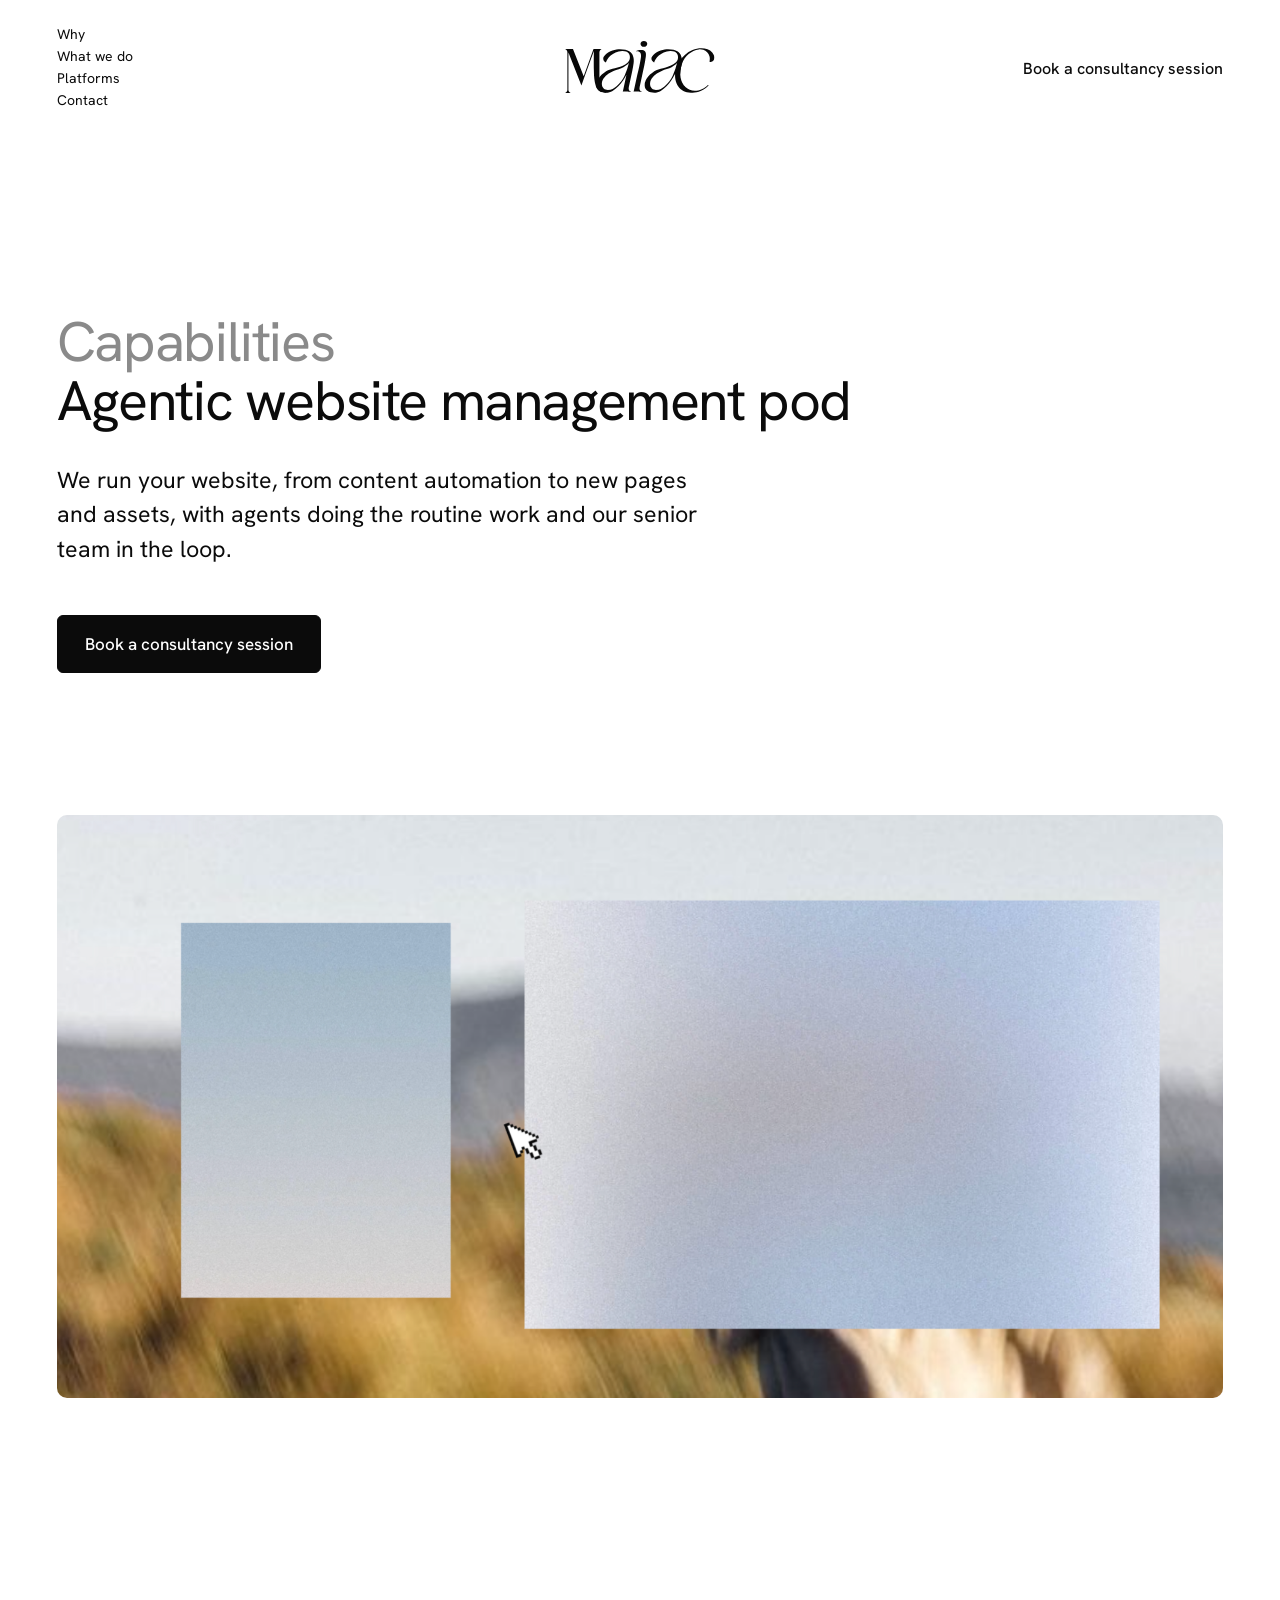
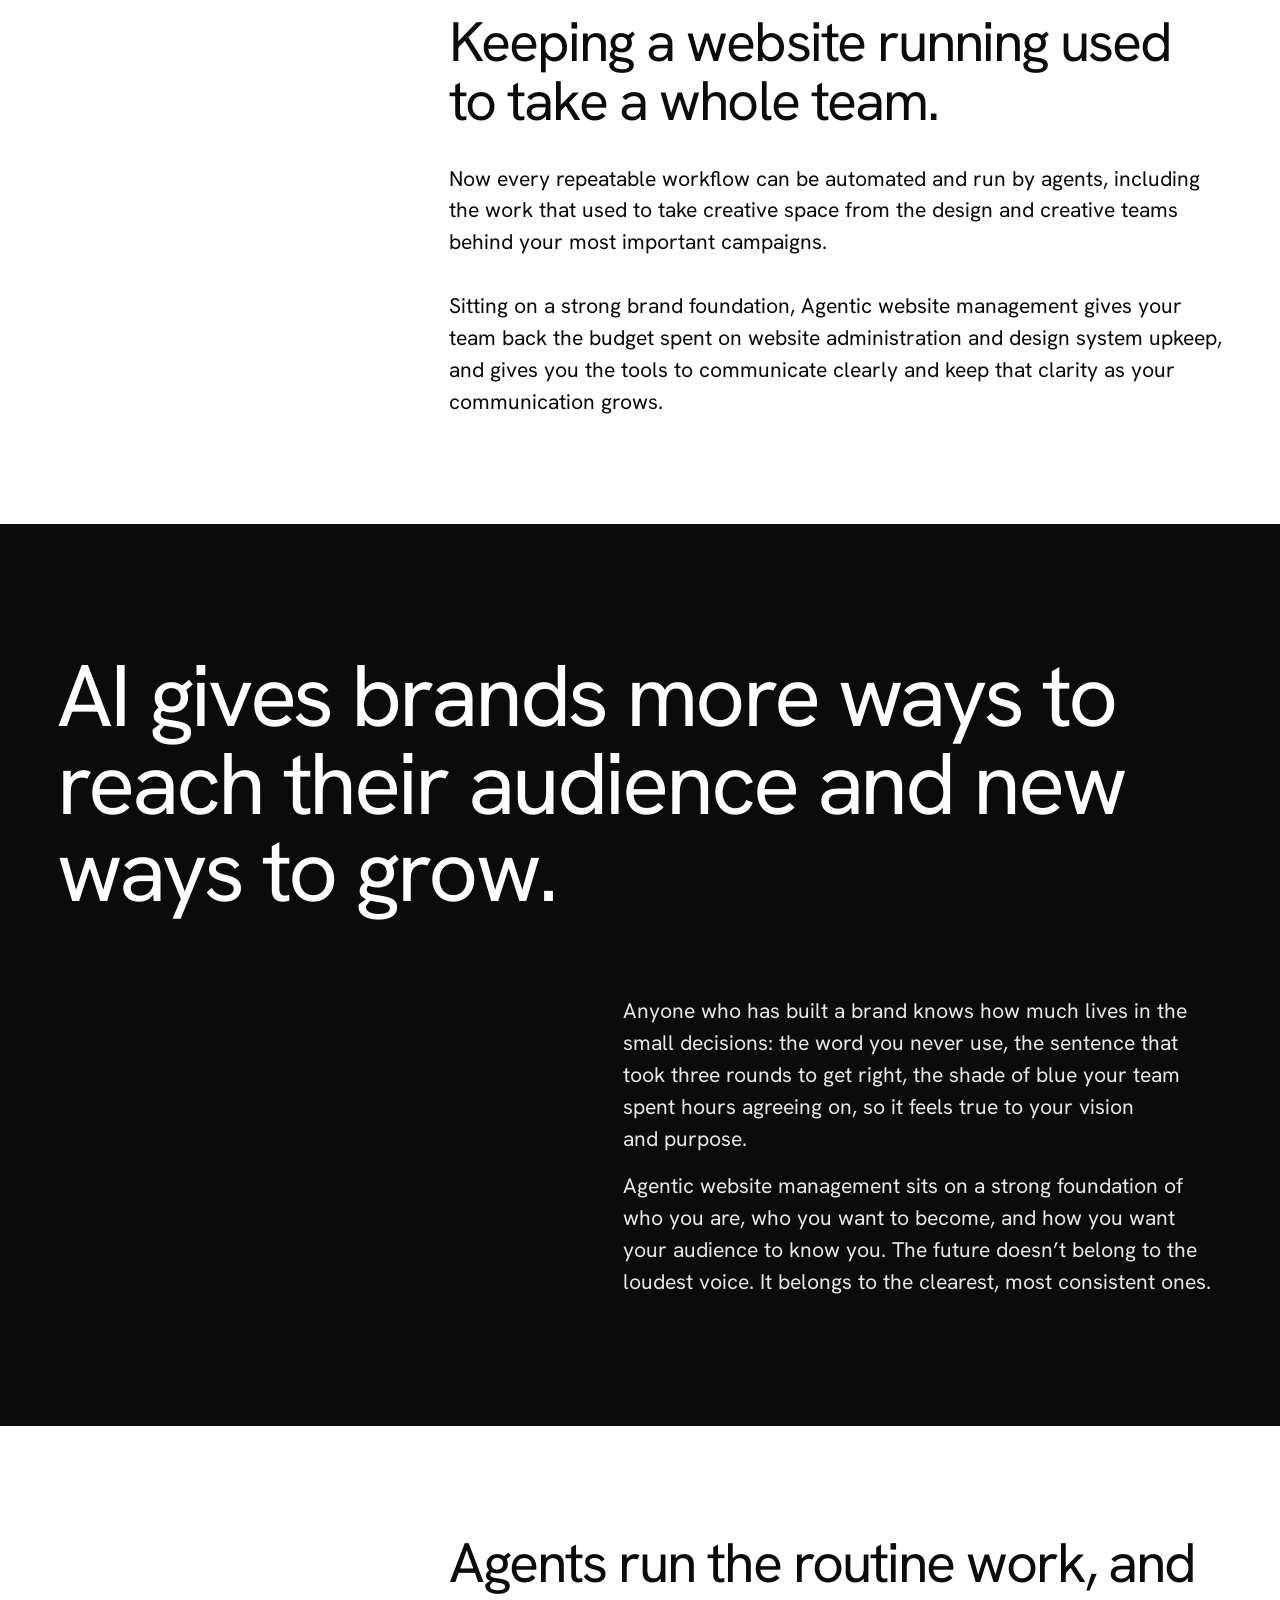
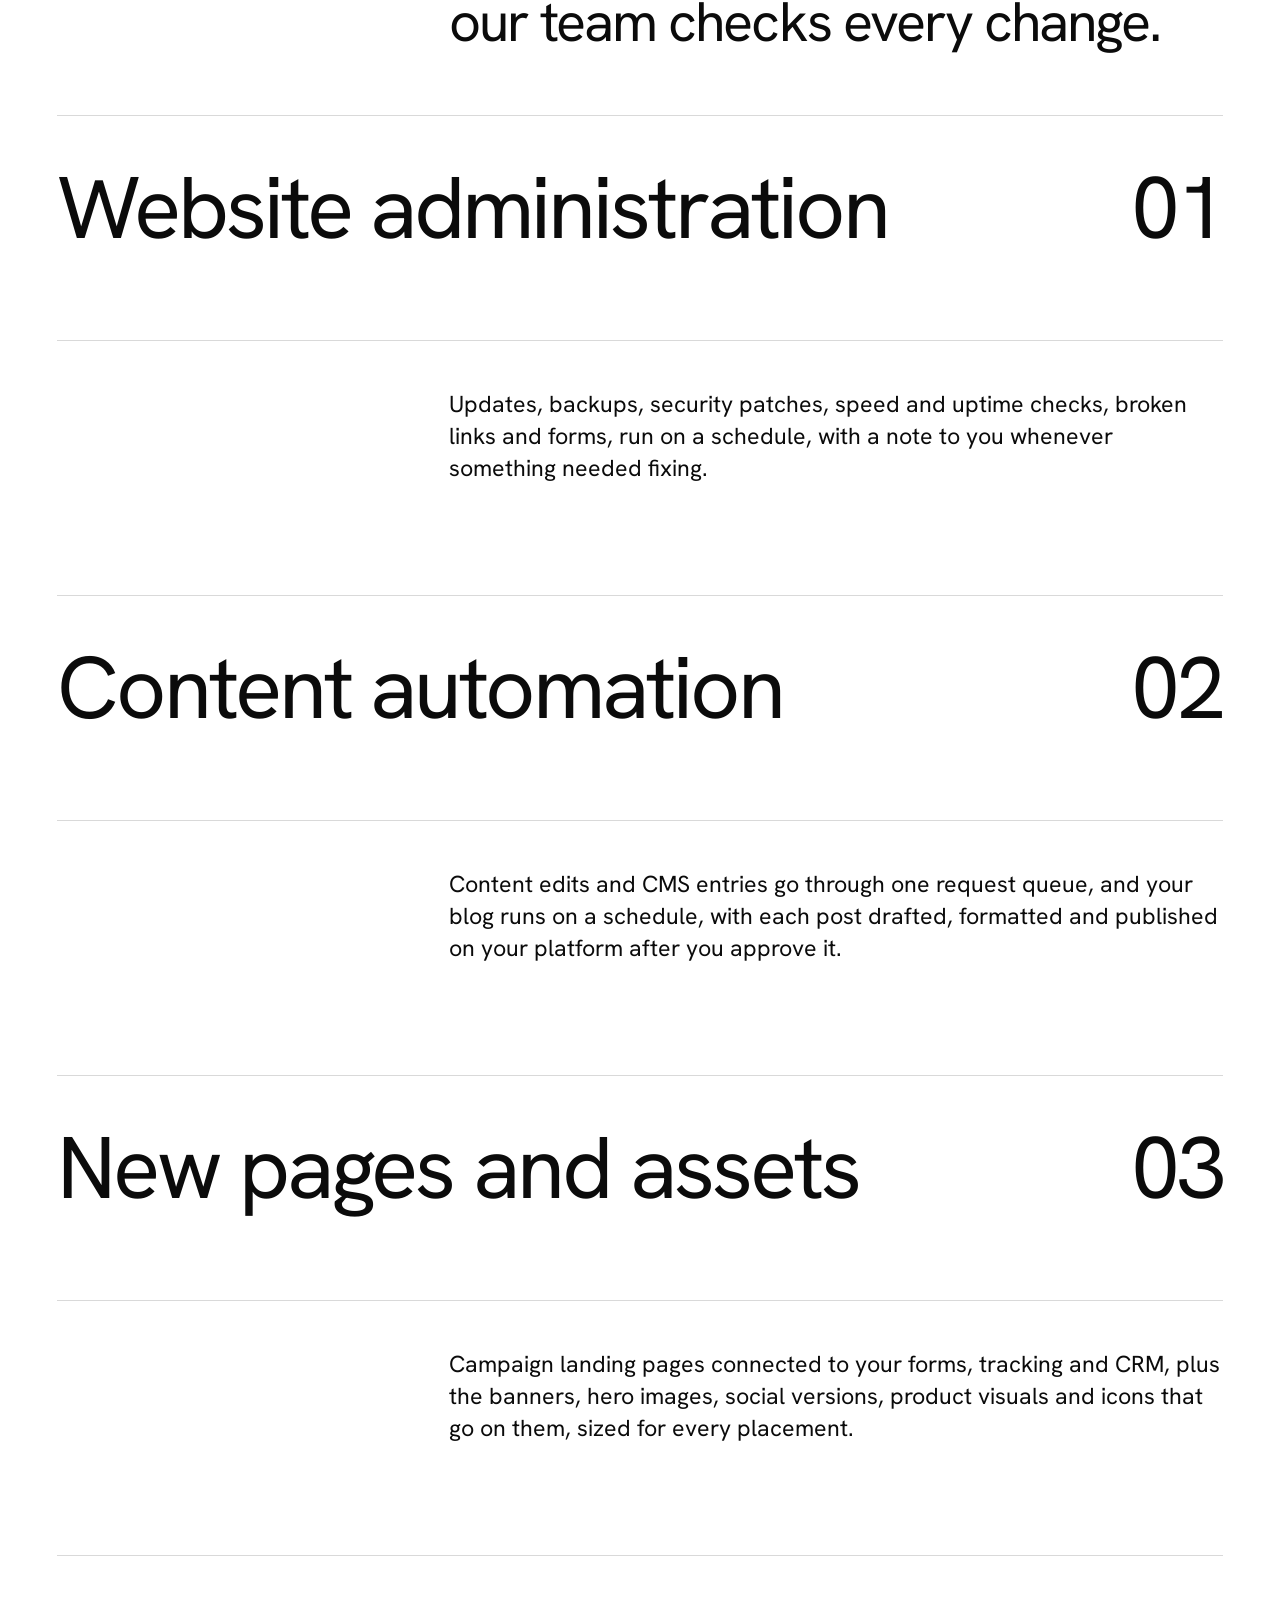
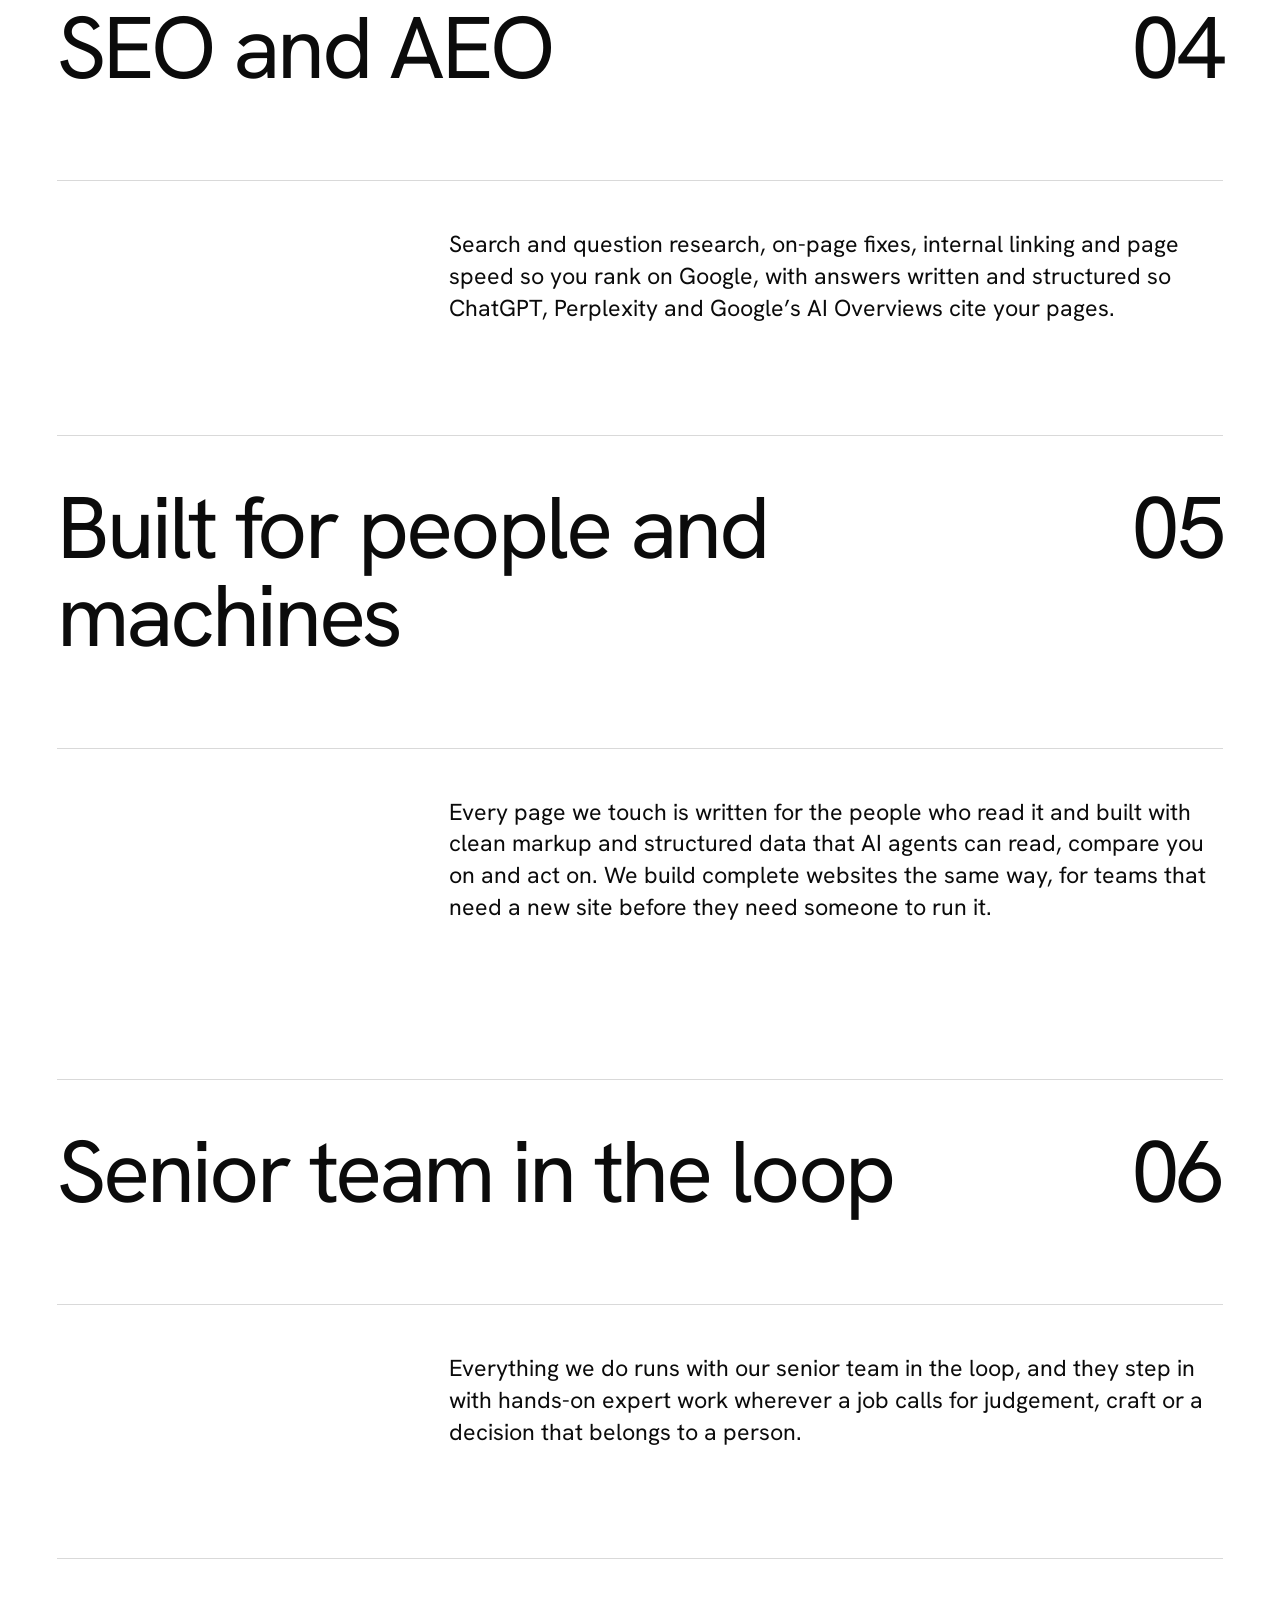
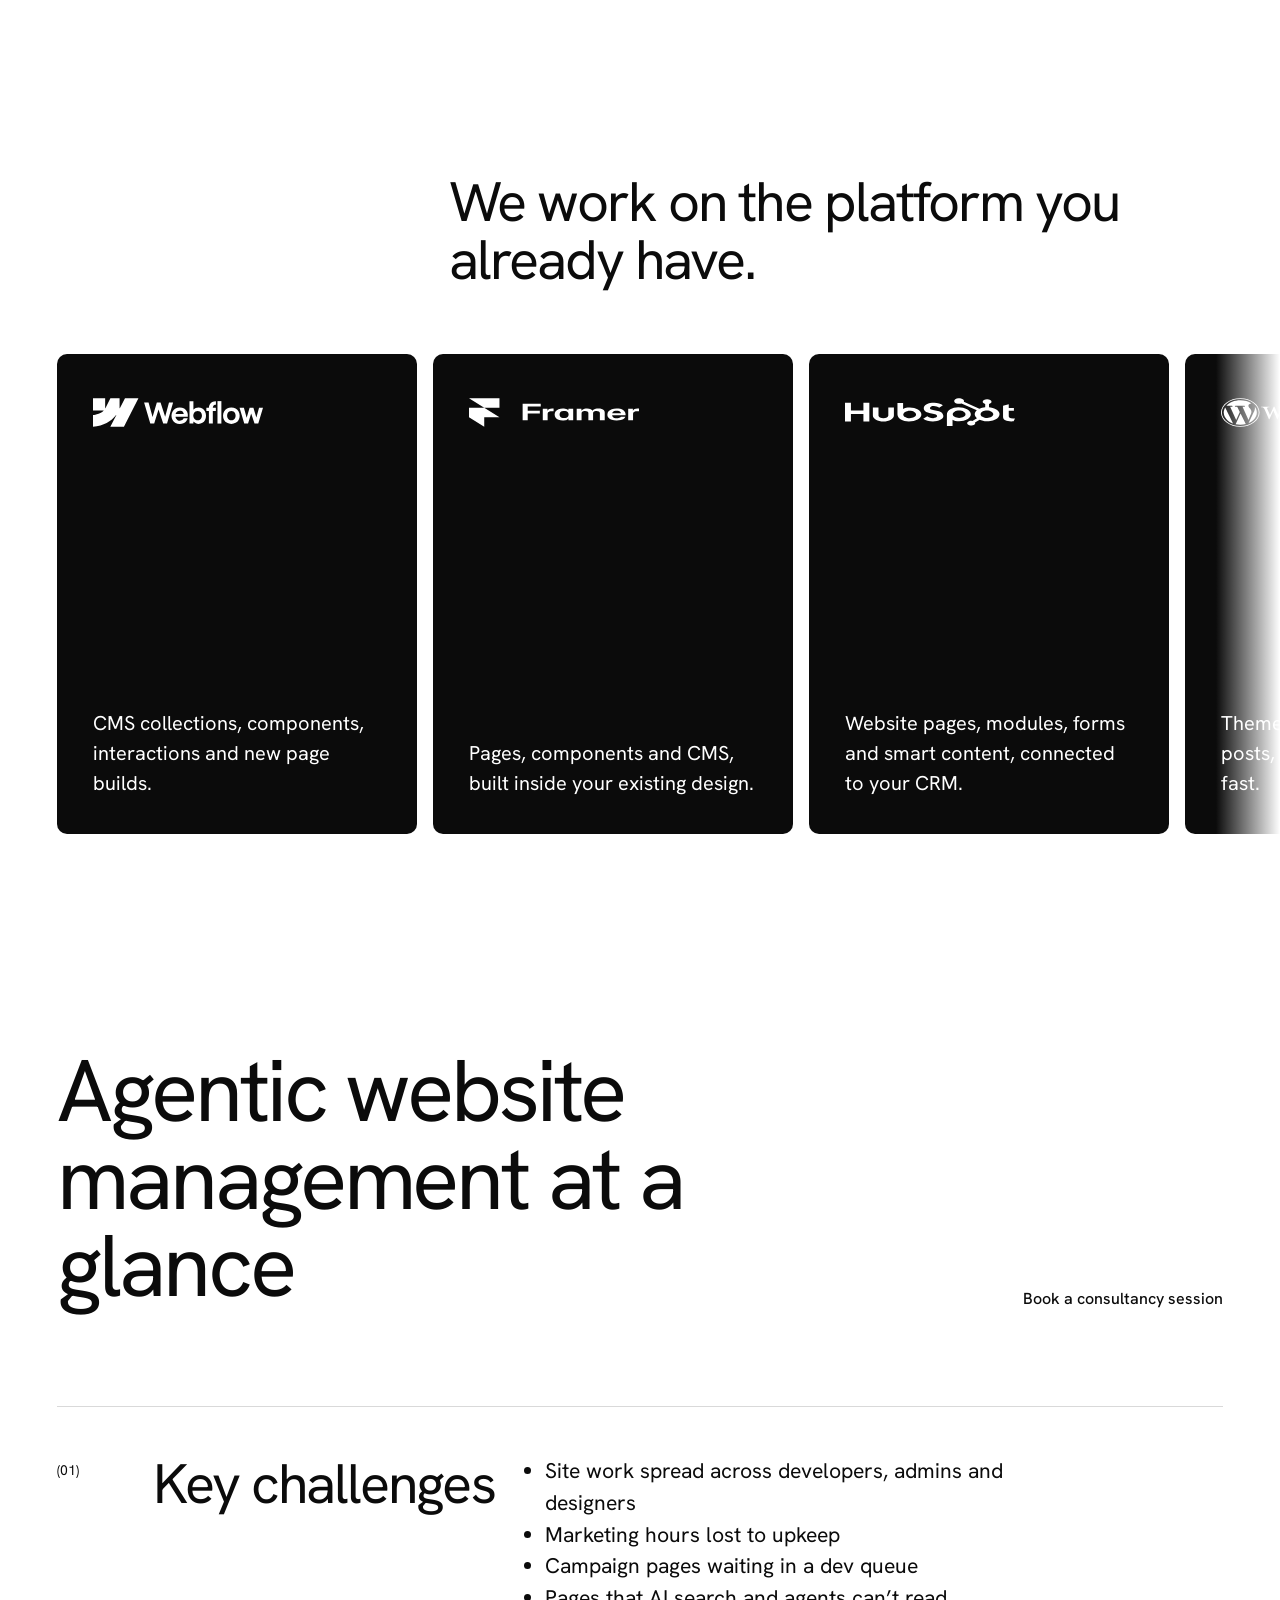
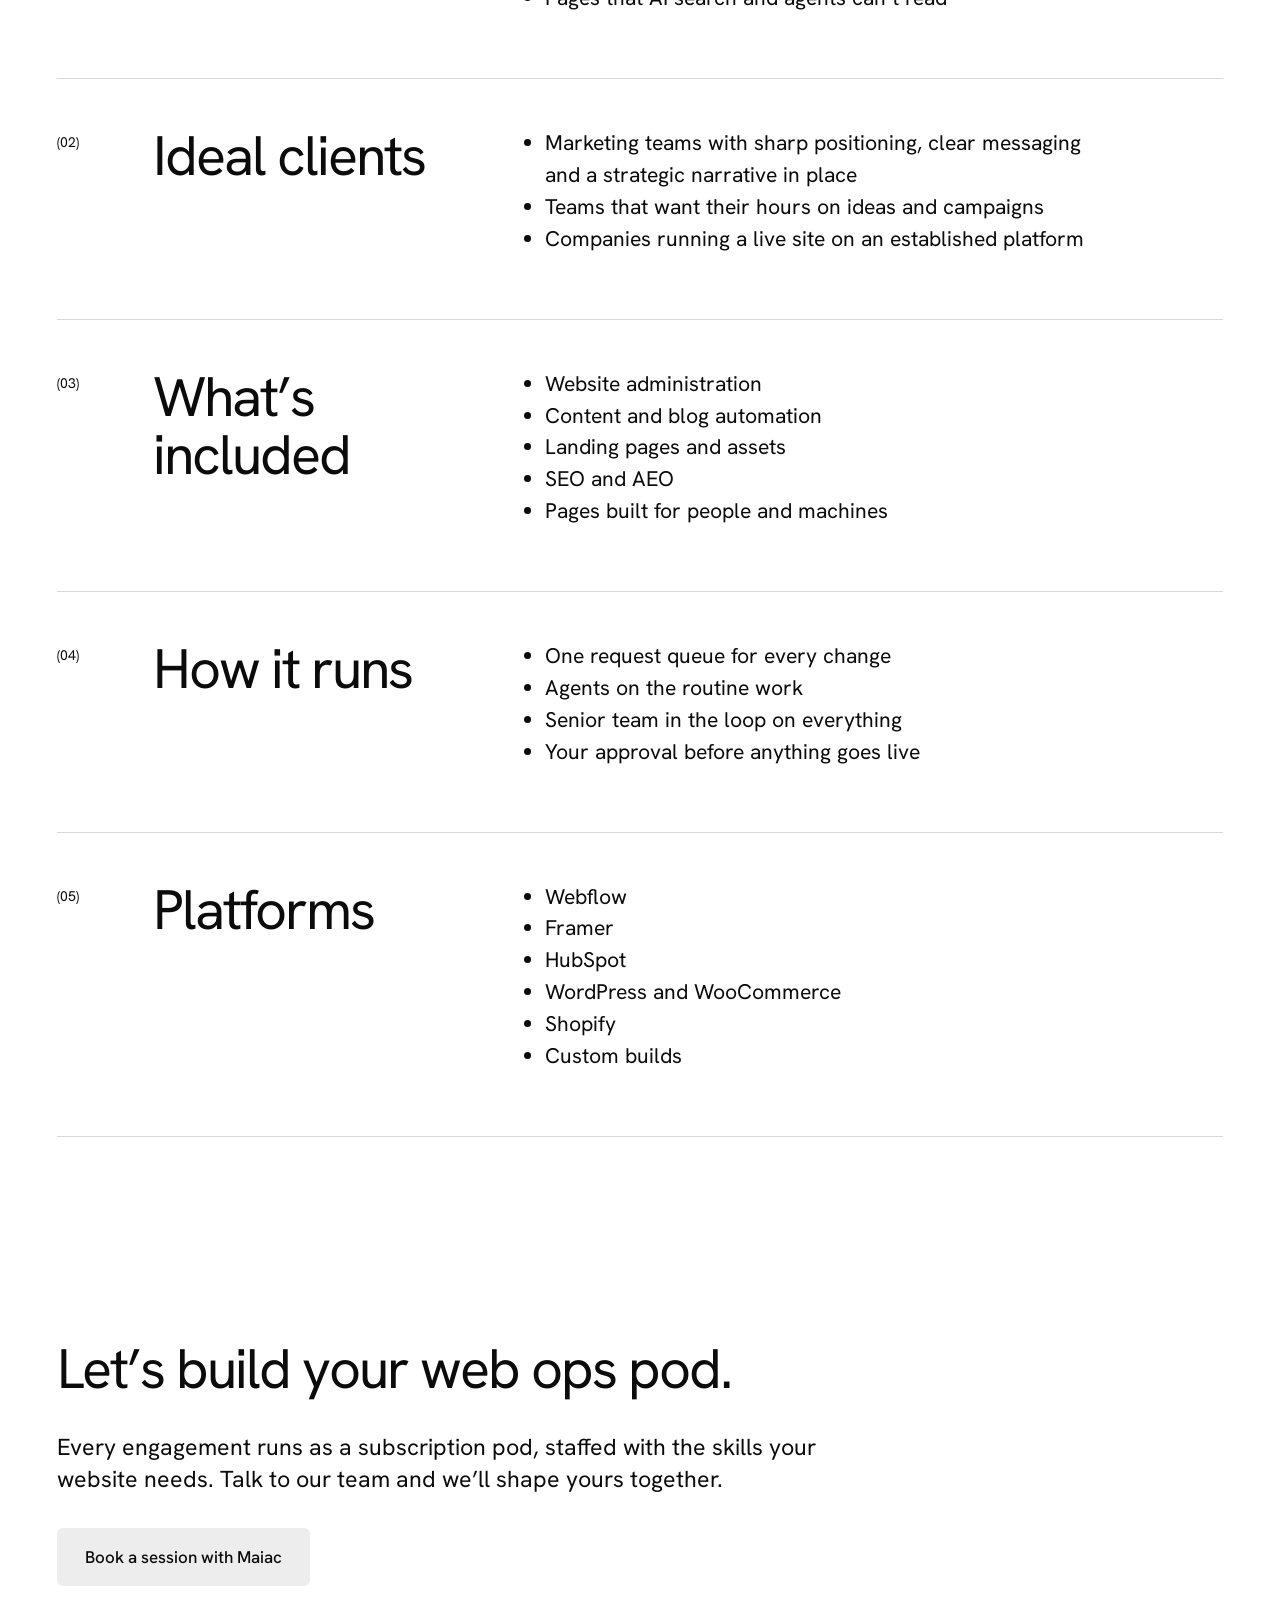
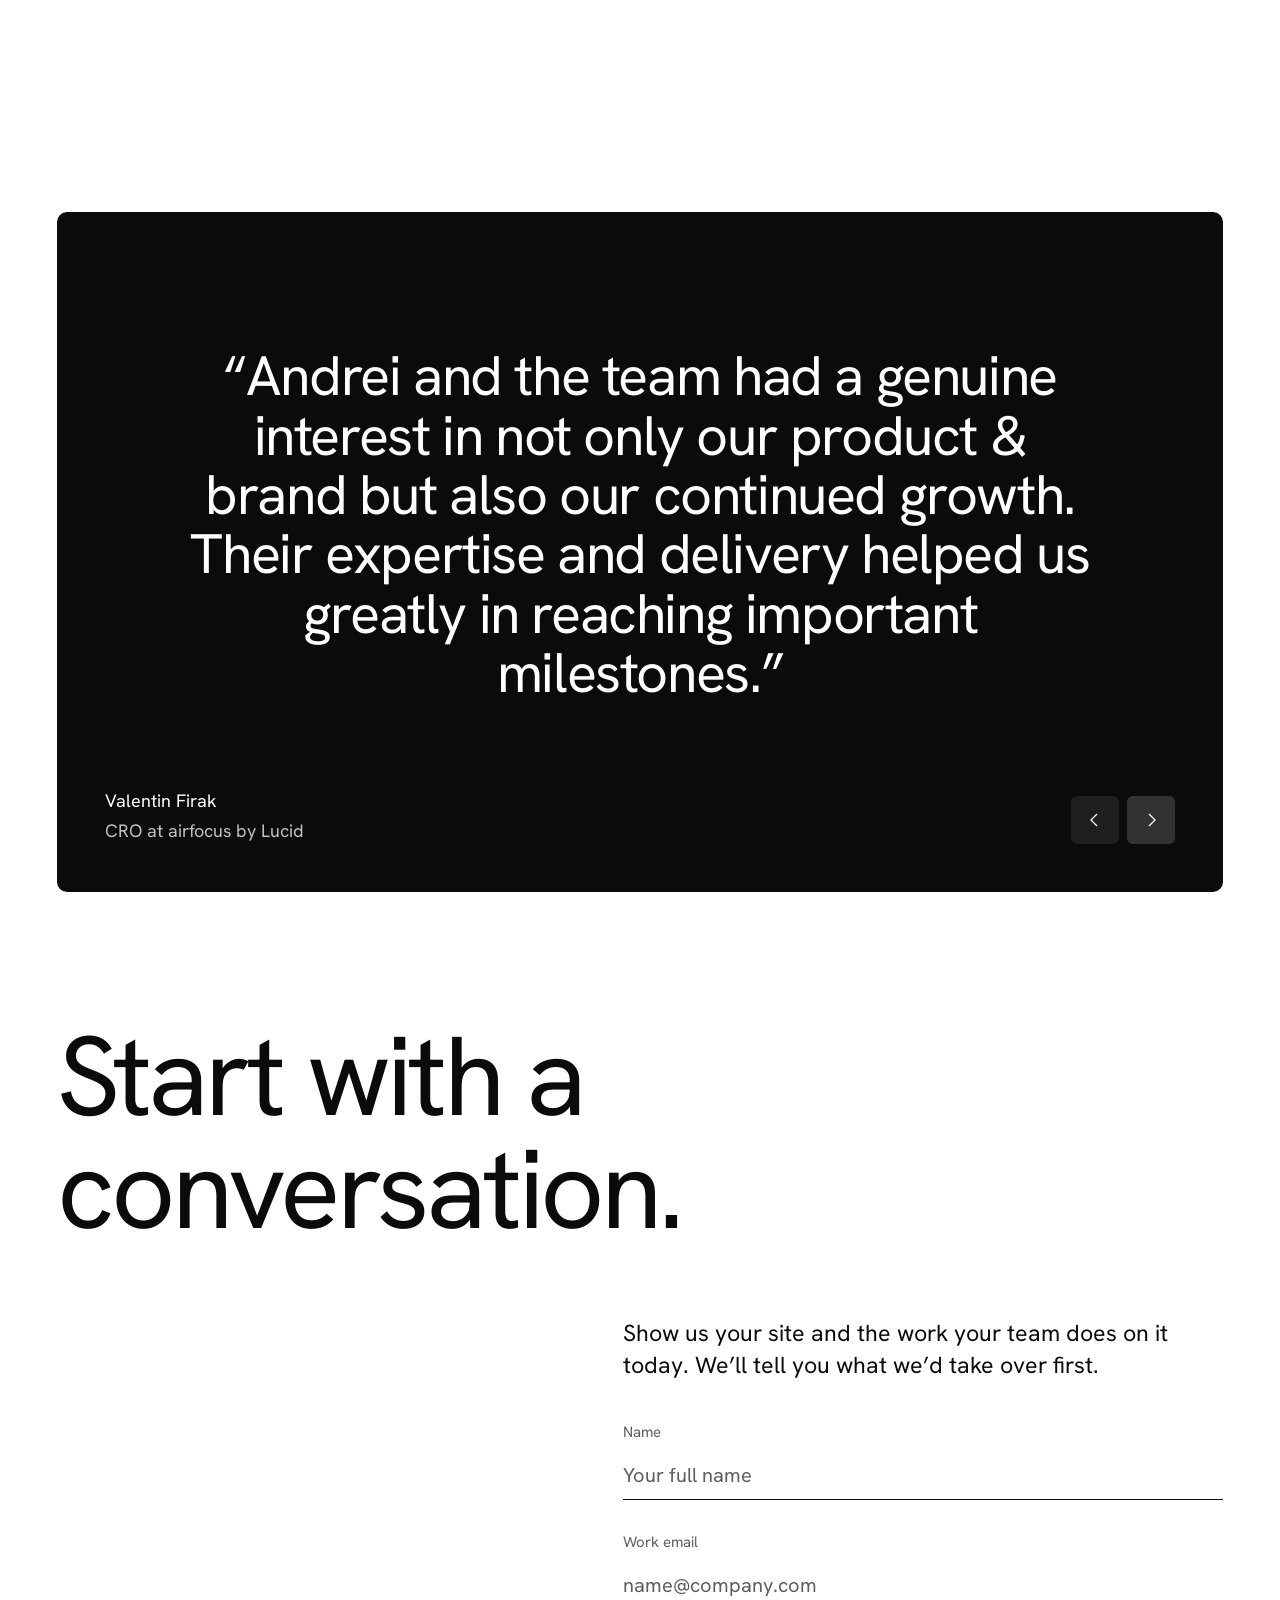
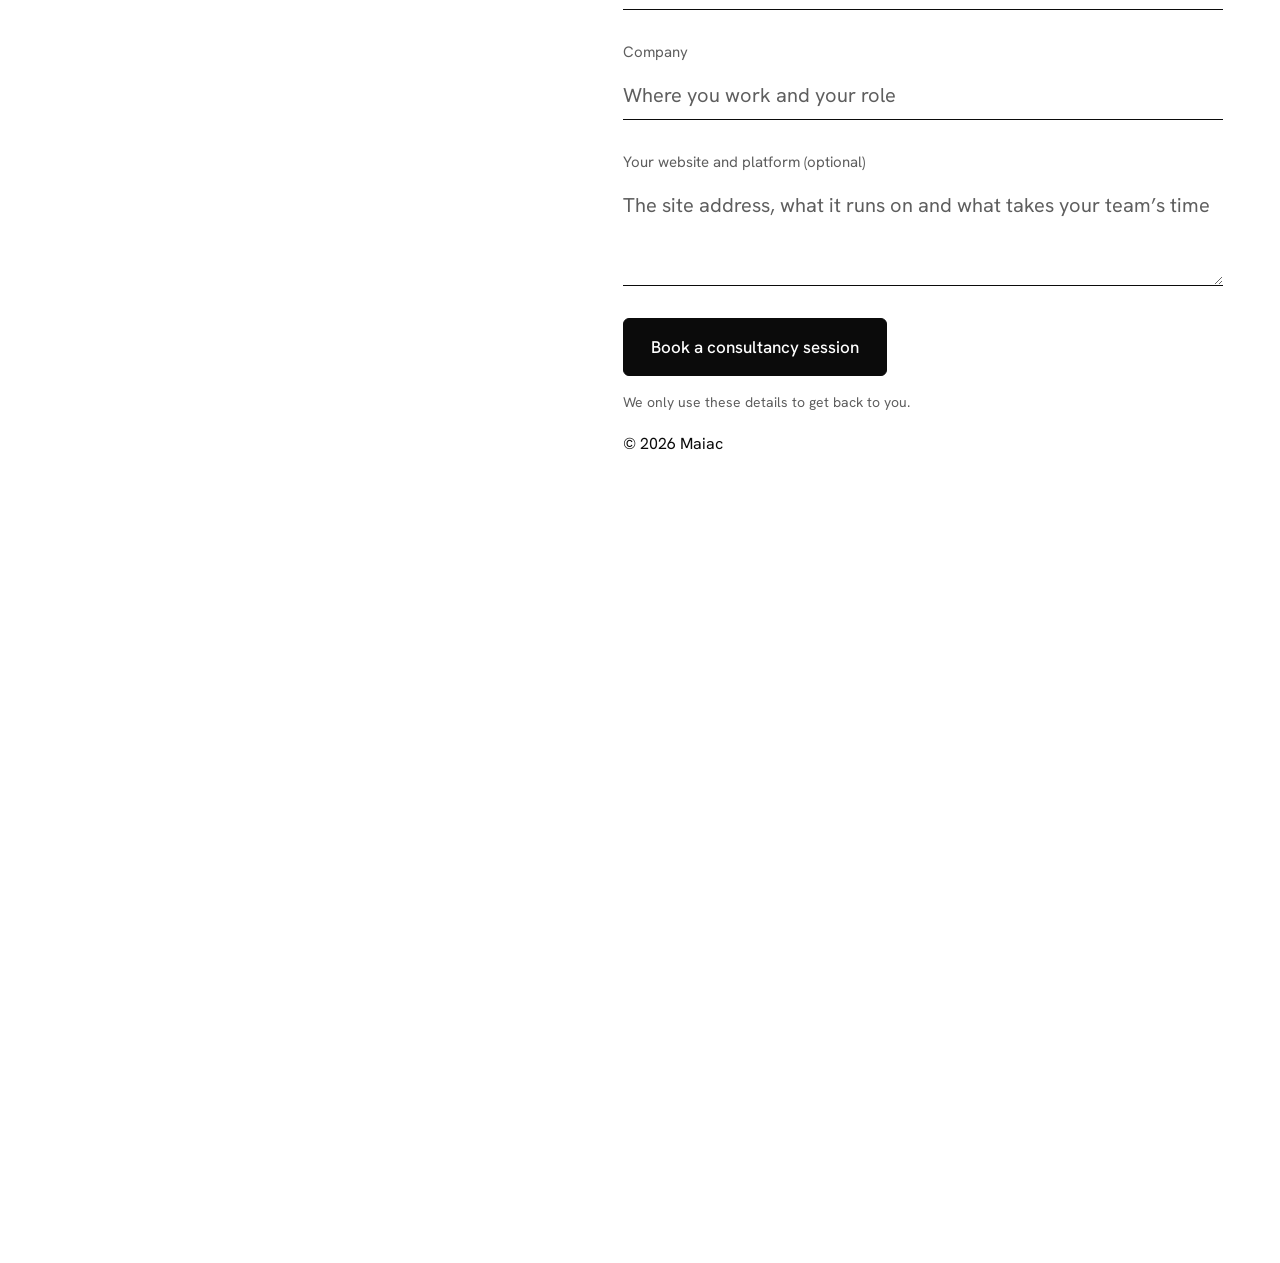
==== commit fef51d33: "Share interactive homepage footer across site pages" ====
--- a/agentic-website-management/index.html
+++ b/agentic-website-management/index.html
@@ -15,10 +15,12 @@
   <meta name="twitter:card" content="summary_large_image">
   <link rel="preload" href="../assets/fonts/hanken-grotesk-latin-400-normal.woff2" as="font" type="font/woff2" crossorigin>
   <link rel="preload" href="../assets/fonts/hanken-grotesk-latin-500-normal.woff2" as="font" type="font/woff2" crossorigin>
-  <link rel="stylesheet" href="../assets/css/agentic.css?v=7f7e791c9cff">
+  <link rel="stylesheet" href="../assets/css/agentic.css?v=8e09a044df54">
+  <link rel="stylesheet" href="../assets/css/shared-footer.css?v=520964b2fa90">
   <link rel="icon" href="../assets/img/favicon.svg" type="image/svg+xml">
   <link rel="apple-touch-icon" href="../assets/img/apple-touch-icon.png" sizes="180x180">
-  <script src="../assets/js/agentic.js?v=285685fe3c8f" defer></script>
+  <script src="../assets/js/main.js?v=78e90d283152" defer></script>
+  <script src="../assets/js/agentic.js?v=f80193bcdf45" defer></script>
   <script src="../assets/js/contact.js?v=42da1c44f830" defer></script>
 </head>
 <body>
@@ -33,6 +35,7 @@
     <nav aria-label="Sections"><ul class="menu__list"><li><a href="#why" data-nav-link>Why</a></li><li><a href="#what-we-do" data-nav-link>What we do</a></li><li><a href="#platforms" data-nav-link>Platforms</a></li><li><a href="#contact" data-nav-link>Contact</a></li></ul></nav>
     <a class="btn btn--primary" href="#contact" data-cta>Book a consultancy session</a>
   </dialog>
+  <div class="page" data-page>
   <main id="main" tabindex="-1">
     <section class="hero content-grid" aria-labelledby="hero-title">
       <div class="hero__copy"><p class="hero__eyebrow">Capabilities</p><h1 id="hero-title">Agentic website management pod</h1><p class="hero__description">We run your website, from content automation to new pages and assets, with agents doing the routine work and our senior team in the loop.</p><a class="btn btn--primary" href="#contact" data-cta>Book a consultancy session</a></div>
@@ -122,11 +125,19 @@
           <div class="hp" aria-hidden="true"><label for="f-honey">Website</label><input id="f-honey" name="_honey" type="text" tabindex="-1" autocomplete="off"></div>
           <button class="btn btn--primary" type="submit">Book a consultancy session</button>
         </div>
-        <p class="form__status" data-form-status role="status" aria-live="polite" aria-atomic="true"></p><p class="form__note">We only use these details to get back to you.</p><noscript><p class="form__note">You can also email <a href="mailto:andreea@maiac.agency">andreea@maiac.agency</a>.</p></noscript><p class="form__copyright">© 2026 Maiac</p>
+        <p class="form__status" data-form-status role="status" aria-live="polite" aria-atomic="true"></p><p class="form__note">We only use these details to get back to you.</p><noscript><p class="form__note">You can also email <a href="mailto:andreea@maiac.agency">andreea@maiac.agency</a>.</p></noscript><p class="form__copyright">© <span data-year>2026</span> Maiac</p>
       </form>
     </div></section>
   </main>
-  <footer class="static-footer" aria-hidden="true"><img src="../assets/img/agentic-footer.svg" alt="" width="1440" height="680" loading="lazy"></footer>
+  </div>
+
+  <!-- Shared homepage footer: native page curtain with bounded direct interaction. -->
+  <footer class="site-footer" data-footer aria-hidden="true">
+    <div class="site-footer__mark" data-footer-mark aria-hidden="true">
+      <!-- The page uncovers a persistent Ma accordion; fine-pointer motion adds a bounded local distortion. -->
+      <img class="site-footer__mark-img" src="../assets/img/maiac-ma-mark.svg?v=873f937bc1e2" alt="" width="847" height="537">
+    </div>
+  </footer>
   <img class="portrait-cursor" data-portrait-cursor src="../assets/img/agentic-andreea-cursor.png" alt="" aria-hidden="true" width="96" height="128" hidden>
 </body>
 </html>
--- a/assets/css/agentic.css
+++ b/assets/css/agentic.css
@@ -1,4 +1,3 @@
-/* Frame 69:152. Standalone styles: no animated homepage footer dependency. */
 @font-face { font-family: "Hanken Grotesk"; font-style: normal; font-weight: 400; font-display: swap; src: url('../fonts/hanken-grotesk-latin-400-normal.woff2') format('woff2'); }
 @font-face { font-family: "Hanken Grotesk"; font-style: normal; font-weight: 500; font-display: swap; src: url('../fonts/hanken-grotesk-latin-500-normal.woff2') format('woff2'); }
 :root {
@@ -156,8 +155,6 @@
 .form__note { font-size: 14px; line-height: 1.5; color: var(--muted); margin-block-start: 16px; }
 .form__copyright { margin-block-start: 20px; font-size: 16px; line-height: 1.4; }
 .form__status a, .form__note a { text-decoration: underline; }
-.static-footer { position: relative; overflow: clip; block-size: clamp(350px, 47.2222vw, 680px); background: var(--ink); }
-.static-footer img { inline-size: 100%; block-size: 100%; object-fit: cover; }
 .portrait-cursor { display: none; position: fixed; inset-block-start: 0; inset-inline-start: 0; z-index: 100; inline-size: 96px; block-size: 128px; object-fit: cover; border-radius: 10px; pointer-events: none; opacity: 0; transform: translate(var(--cursor-x, 0px), var(--cursor-y, 0px)) scale(.8); transform-origin: top left; }
 @media (hover: hover) and (pointer: fine) {
   .btn--primary:hover { background: var(--paper); color: var(--ink); }
@@ -208,5 +205,4 @@
   .testimonial-controls button { inline-size: 44px; block-size: 44px; }
   .contact { row-gap: 48px; }
   .contact__col { inline-size: 100%; }
-  .static-footer img { object-position: 65% center; }
-}
+}
--- a/assets/css/shared-footer.css
+++ b/assets/css/shared-footer.css
@@ -0,0 +1,52 @@
+/* Homepage curtain footer, copied from main.css for pages that keep their own
+   stylesheet. main.js owns the behavior; keep these rules aligned with main.css. */
+:root { --footer-base: 680px; }
+body { background: var(--ink); } /* matches the footer so the reveal never flashes white */
+.site-footer :focus-visible { outline-color: var(--paper); }
+
+/* ---------- Page shell (sits above the fixed footer) ---------- */
+/* The sticky header stays in body flow outside the curtain, so no reserve is added. */
+.page {
+  position: relative;
+  z-index: 1;
+  background: var(--paper);
+  margin-block-end: 0;
+  padding-block-start: 0;
+}
+.footer-reveal .page { margin-block-end: var(--footer-h); }
+.js:not(.no-footer-reveal) .page { margin-block-end: var(--footer-h, var(--footer-base)); }
+
+/* ---------- Persistent accordion behind a native curtain ---------- */
+.site-footer {
+  position: relative; z-index: 0;
+  min-block-size: 680px; block-size: auto;
+  background: var(--ink); color: var(--paper);
+  overflow: clip;
+  display: flex; flex-direction: column; justify-content: flex-end;
+}
+.footer-reveal .site-footer { position: fixed; inset-inline: 0; inset-block-end: 0; }
+.js:not(.no-footer-reveal) .site-footer { position: fixed; inset-inline: 0; inset-block-end: 0; }
+/* The footer contains only the approved artwork and its deformation surface. */
+.site-footer__mark {
+  position: absolute; inset-inline: 0; inset-block: 0;
+  inline-size: 100%; block-size: 100%;
+  pointer-events: none; overflow: clip;
+}
+.site-footer__mark-img, .site-footer__mark-copy {
+  position: absolute; inset-block: 0;
+  block-size: 100%; max-inline-size: none;
+}
+.site-footer__mark-img {
+  inset-inline-end: -14vw; inline-size: auto; aspect-ratio: 847 / 537;
+}
+.site-footer__mark.is-accordion > img {
+  inset-inline: 0 auto; transform-origin: 0 0;
+}
+.site-footer__mark.is-flowing > img { visibility: hidden; }
+.site-footer__flow { position: absolute; inset: 0; inline-size: 100%; block-size: 100%; display: none; }
+.site-footer__mark.is-flowing .site-footer__flow { display: block; }
+
+@media (max-width: 899px) {
+  :root { --footer-base: 560px; }
+  .site-footer { min-block-size: 560px; }
+}
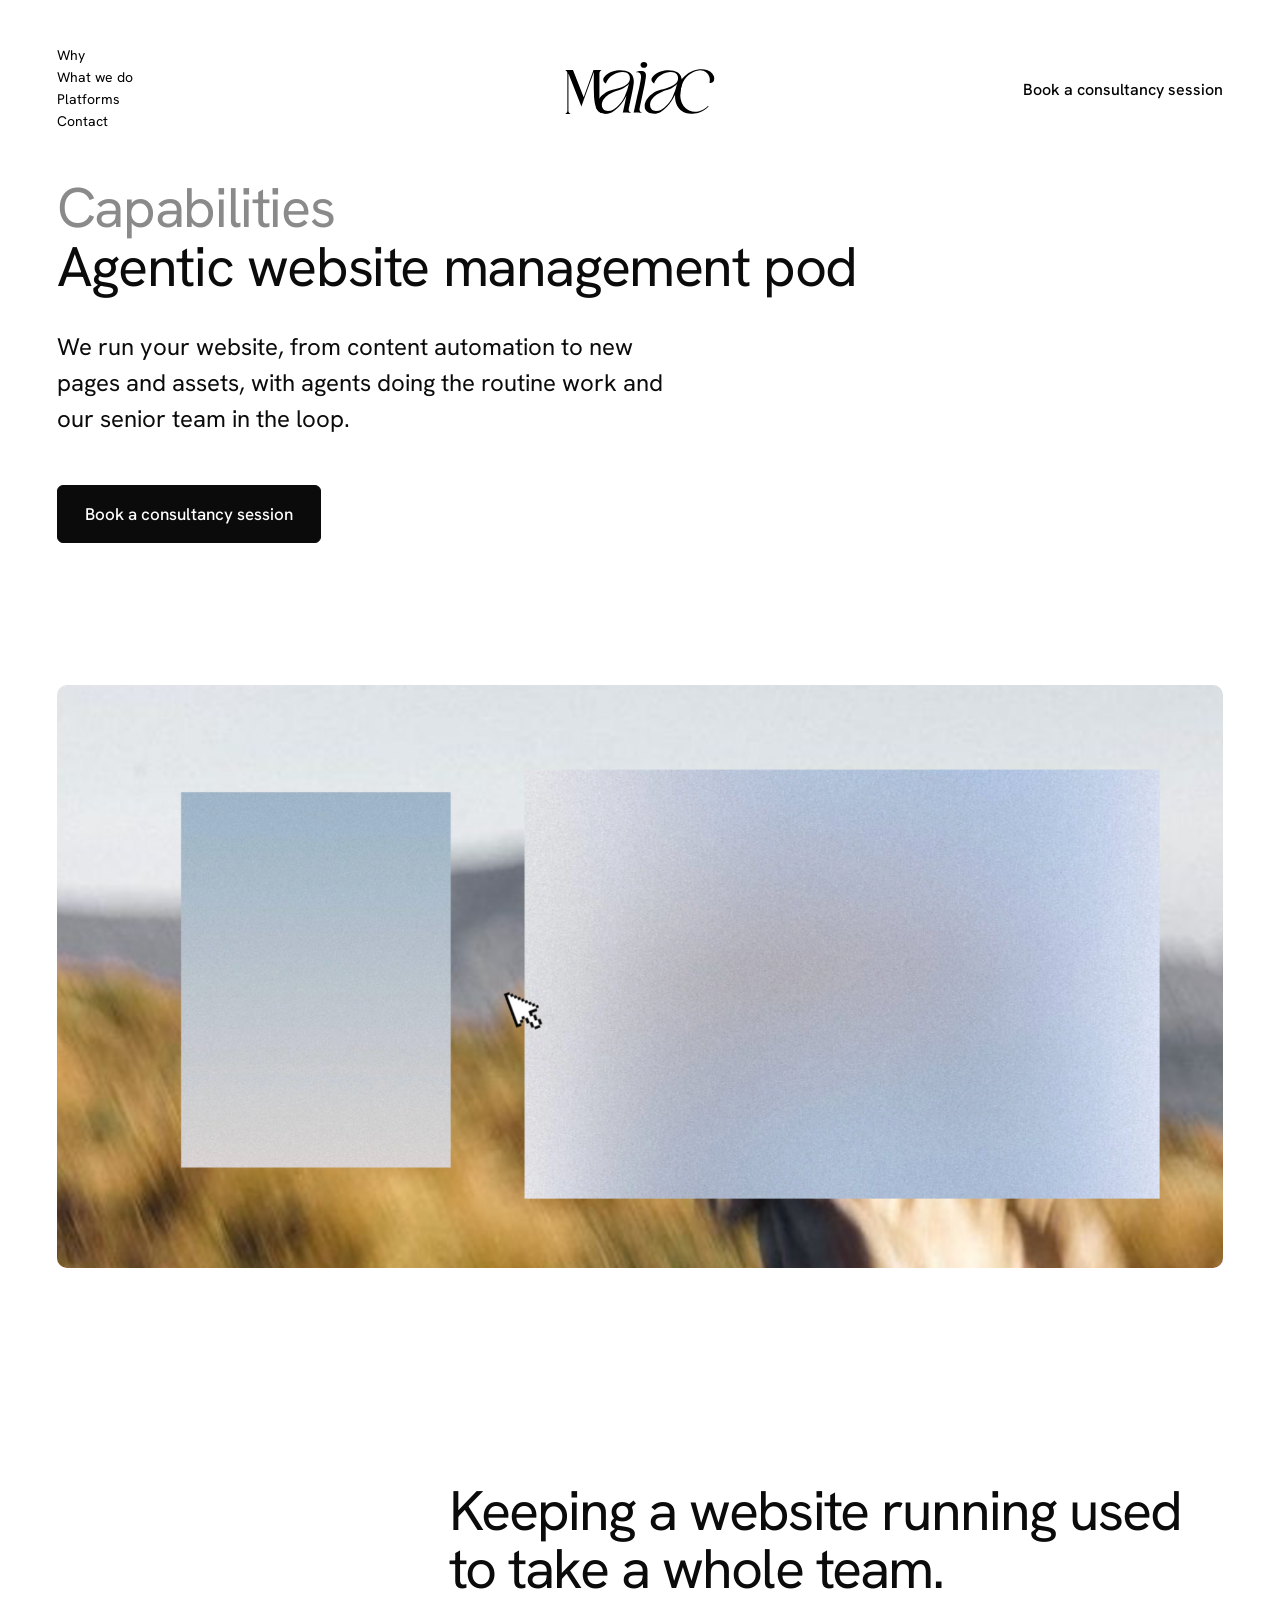
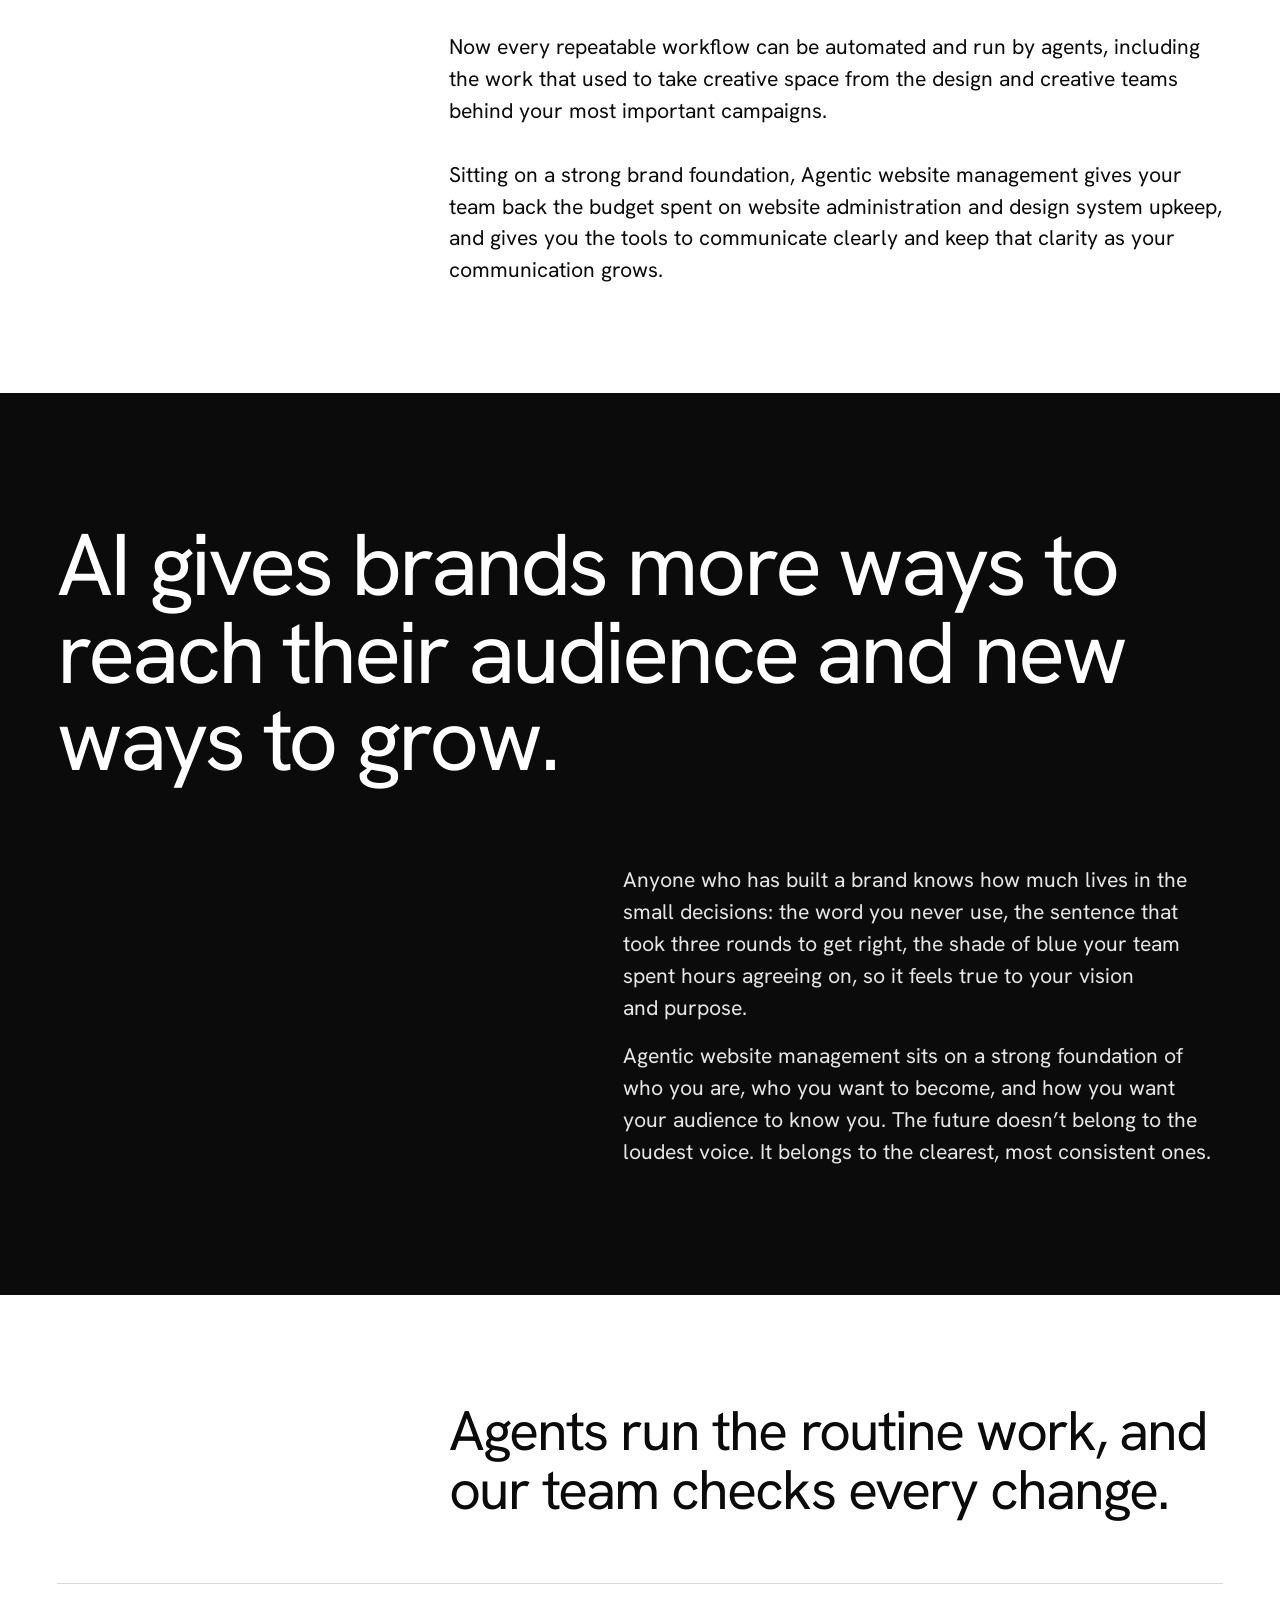
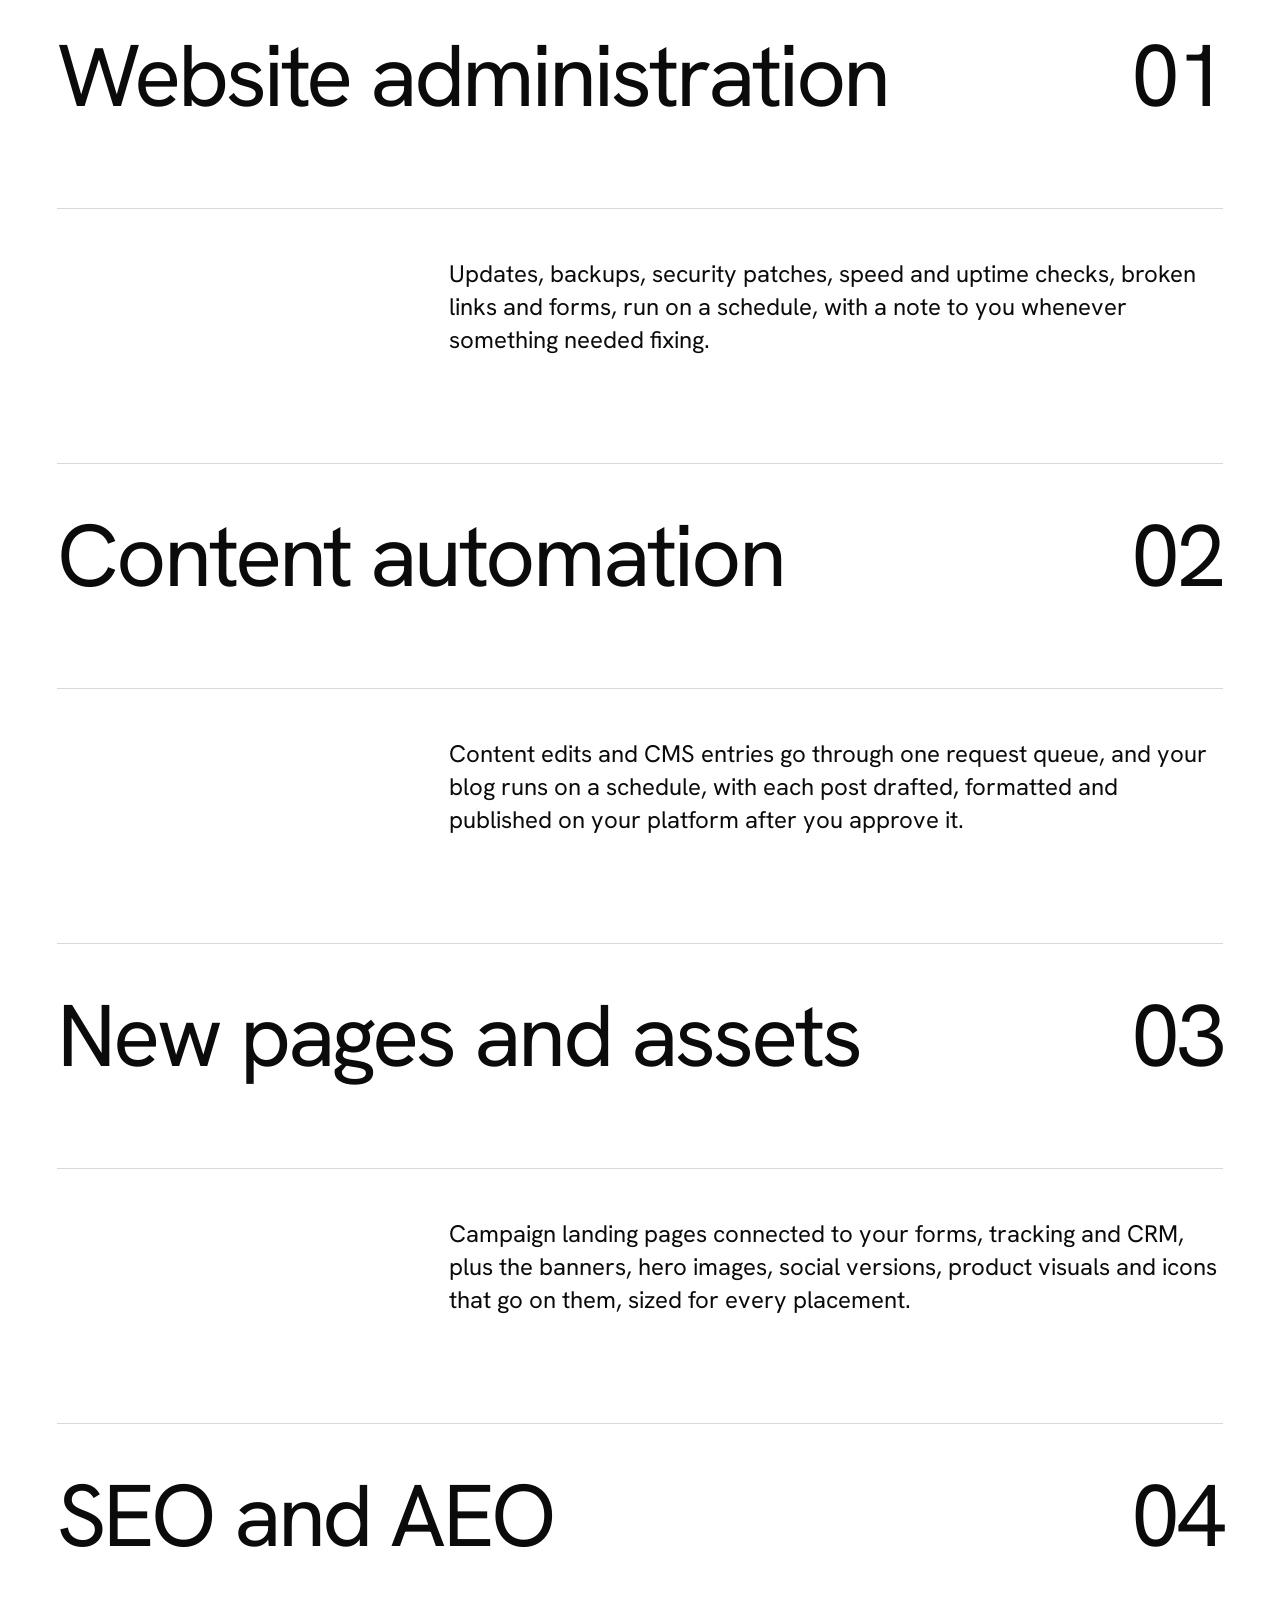
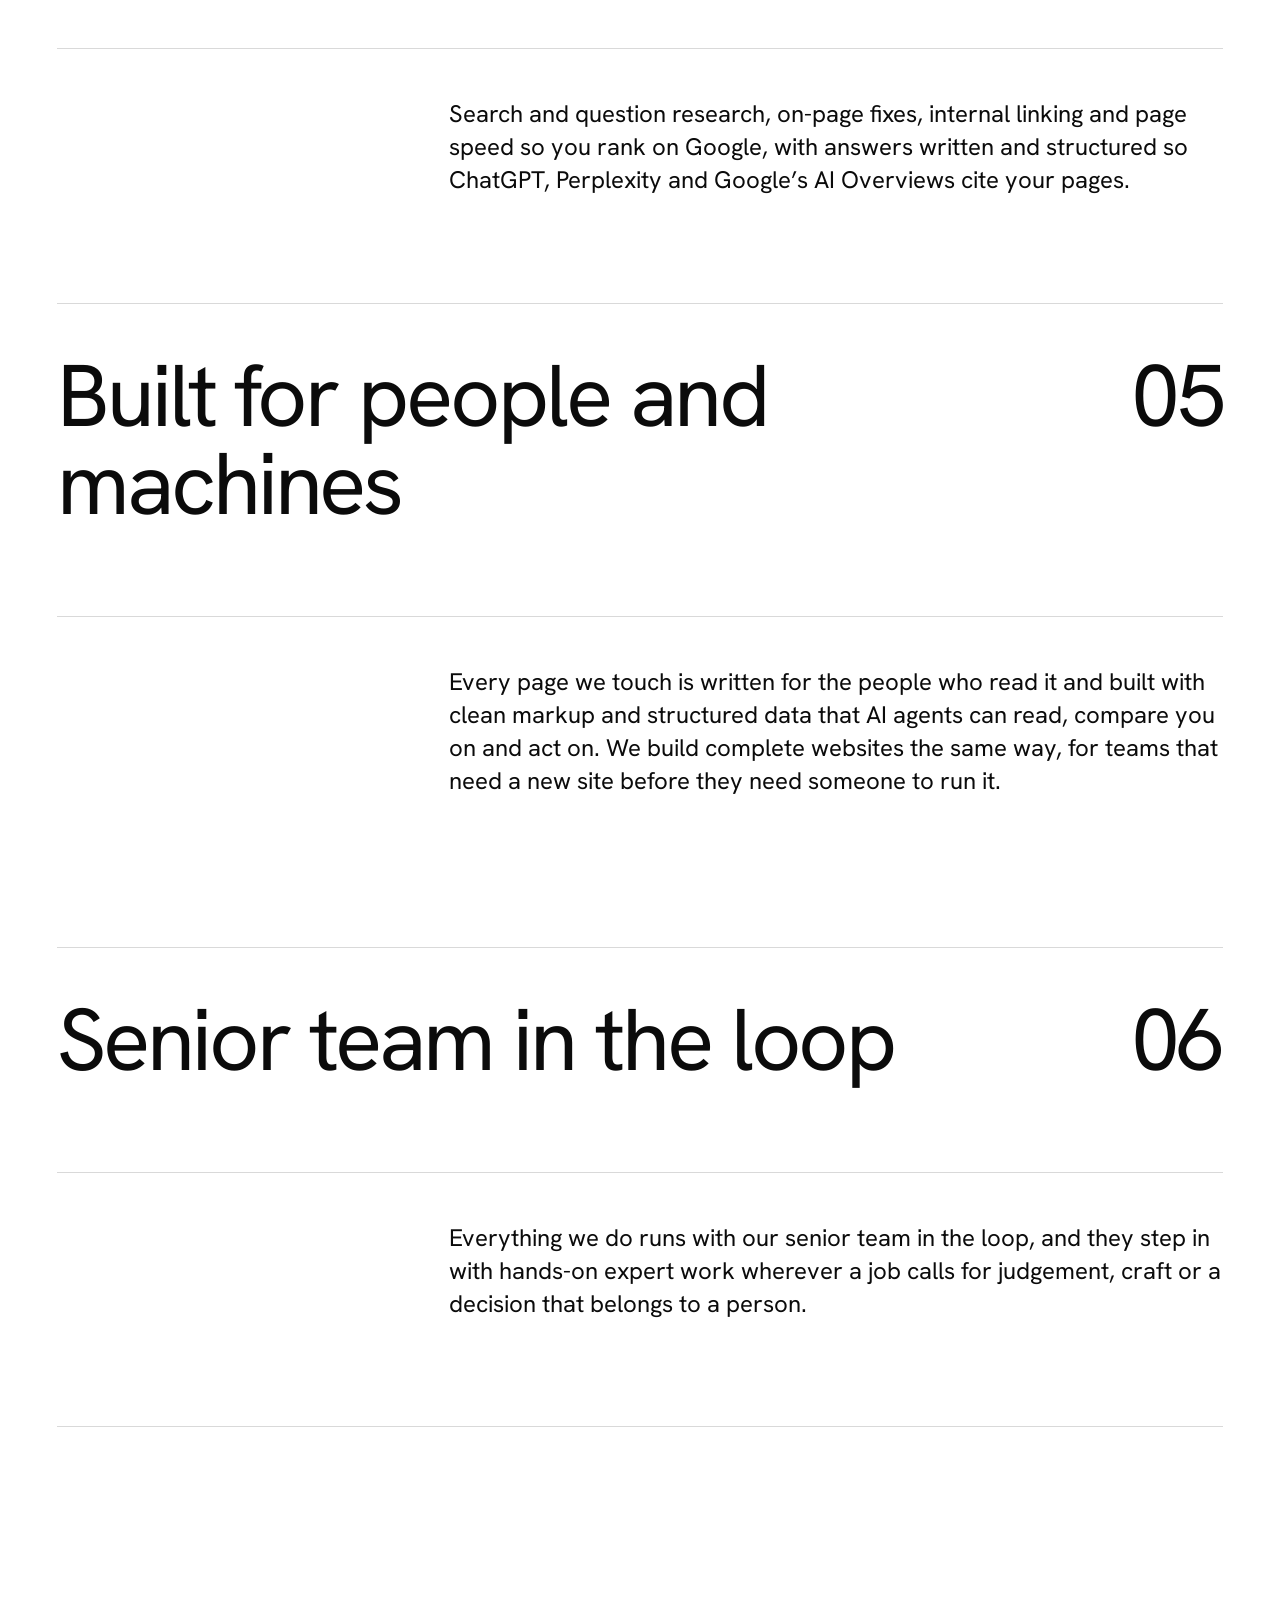
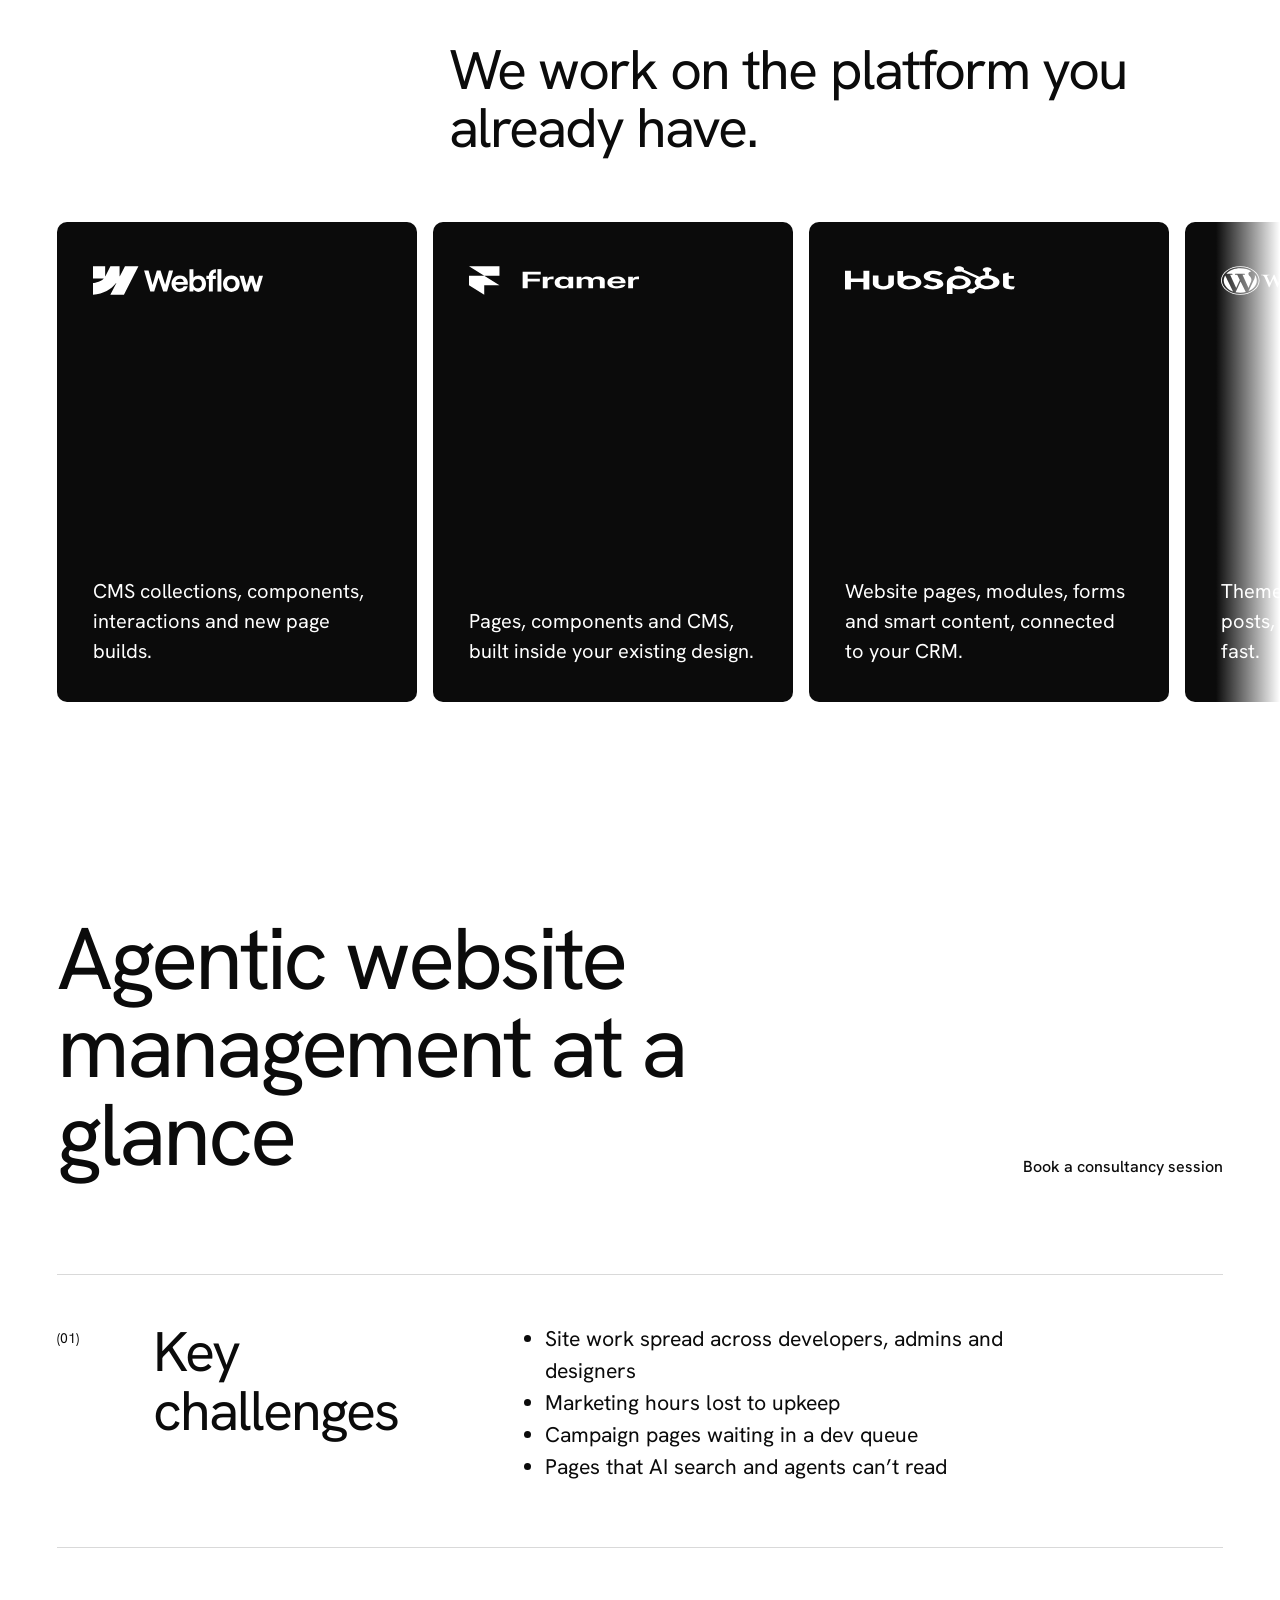
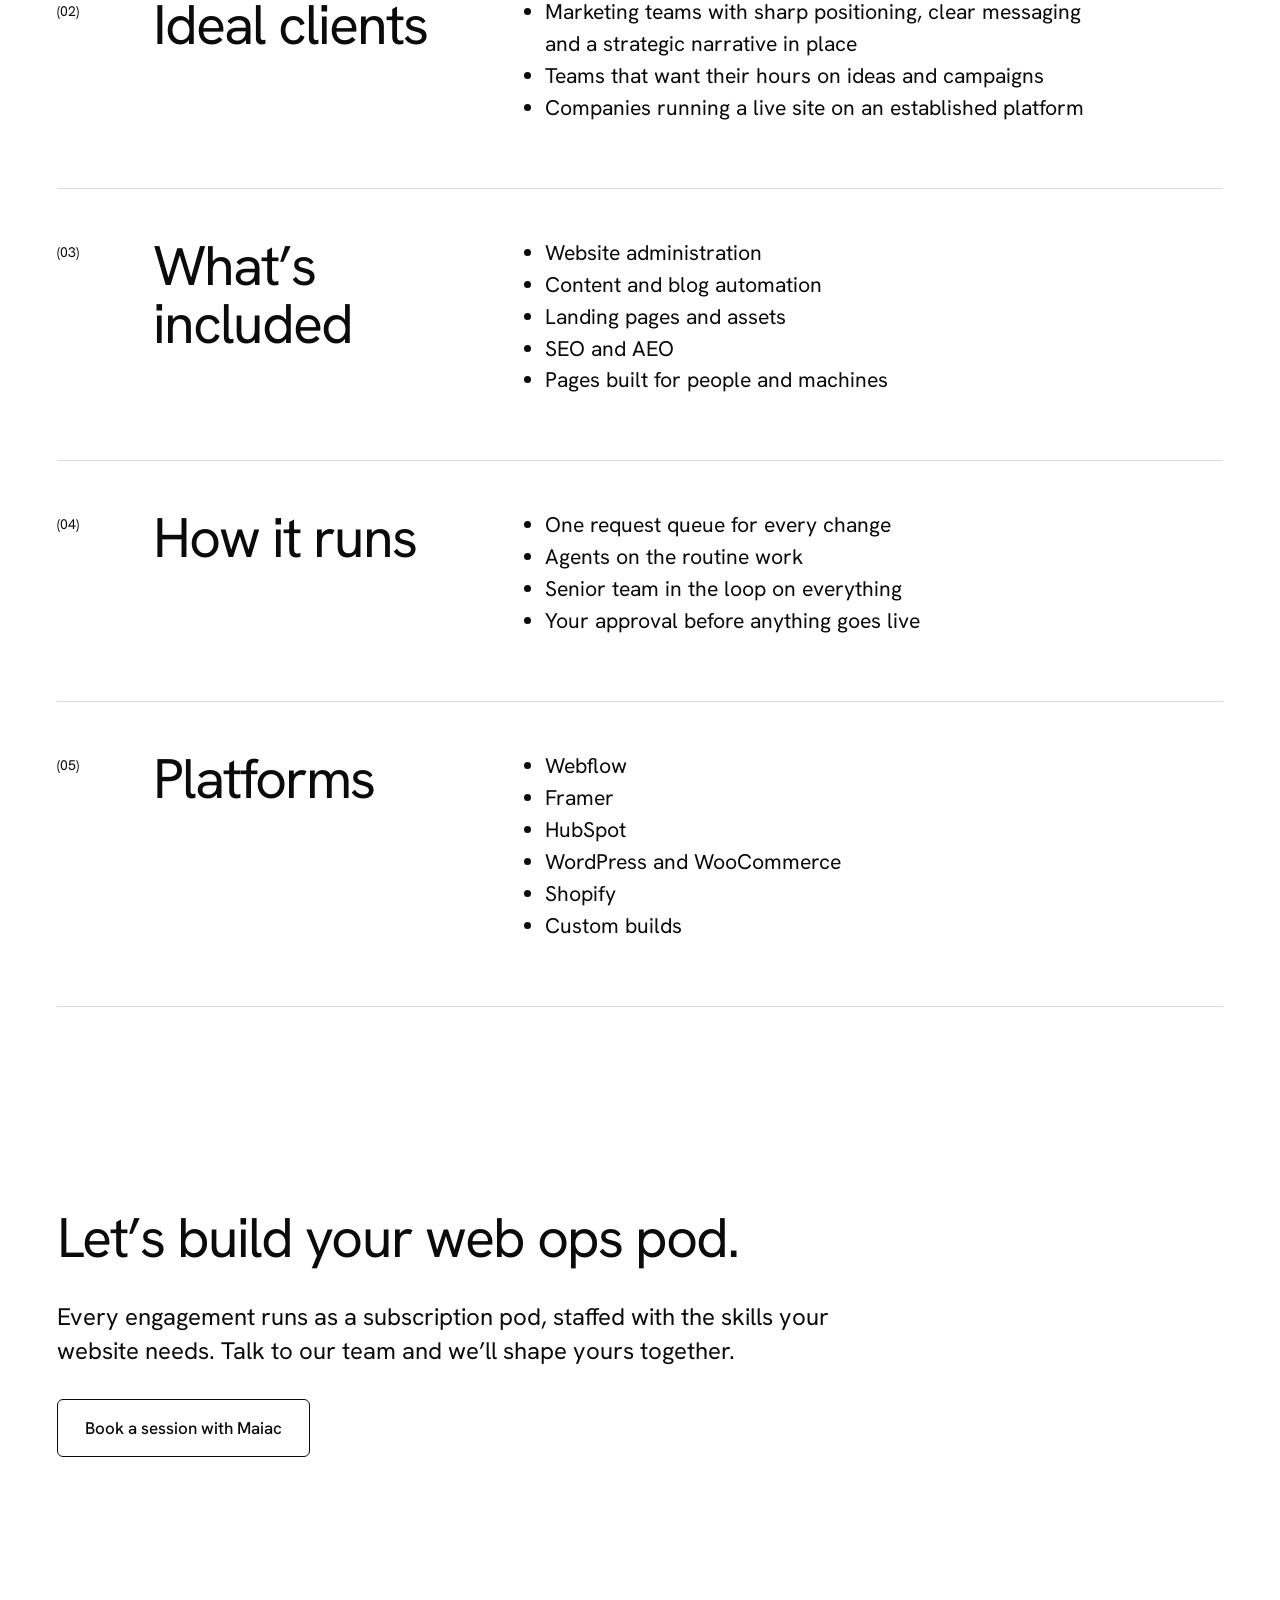
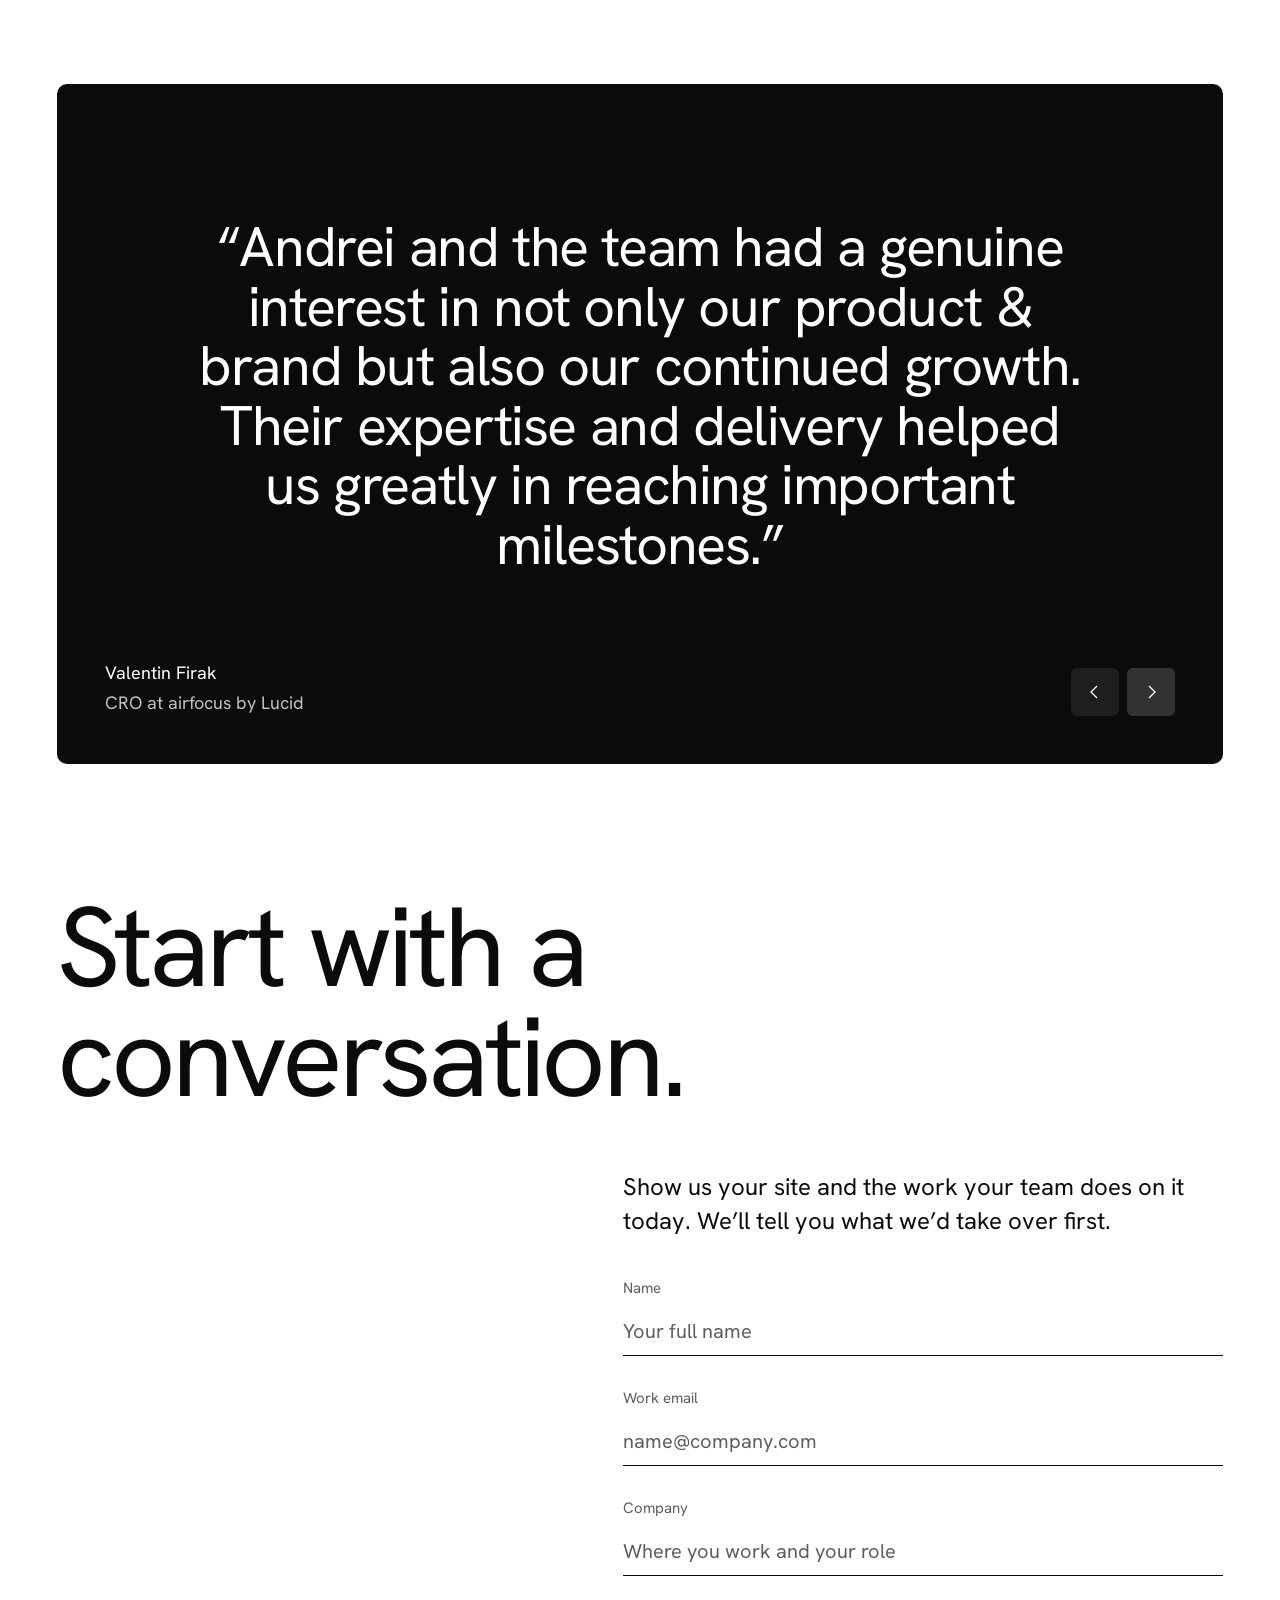
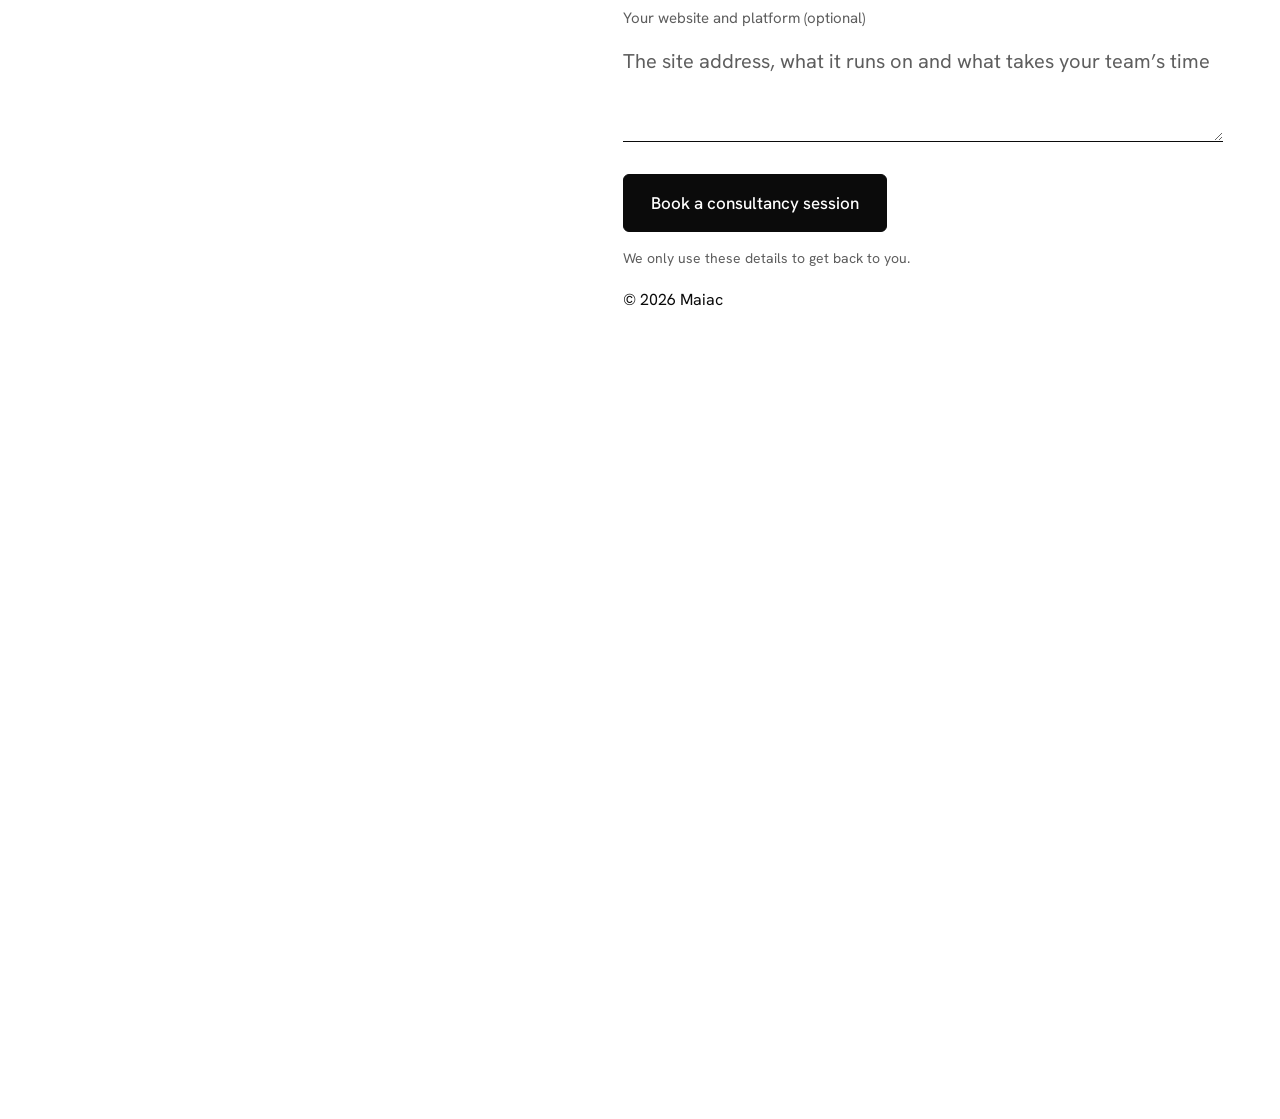
==== commit 77646f7f: "Align shared landing and agentic page design conventions" ====
--- a/agentic-website-management/index.html
+++ b/agentic-website-management/index.html
@@ -15,13 +15,14 @@
   <meta name="twitter:card" content="summary_large_image">
   <link rel="preload" href="../assets/fonts/hanken-grotesk-latin-400-normal.woff2" as="font" type="font/woff2" crossorigin>
   <link rel="preload" href="../assets/fonts/hanken-grotesk-latin-500-normal.woff2" as="font" type="font/woff2" crossorigin>
-  <link rel="stylesheet" href="../assets/css/agentic.css?v=8e09a044df54">
+  <link rel="stylesheet" href="../assets/css/agentic.css?v=ad43b00d0fa3">
   <link rel="stylesheet" href="../assets/css/shared-footer.css?v=520964b2fa90">
+  <link rel="stylesheet" href="../assets/css/shared-primitives.css?v=027ba8cf86b4">
   <link rel="icon" href="../assets/img/favicon.svg" type="image/svg+xml">
   <link rel="apple-touch-icon" href="../assets/img/apple-touch-icon.png" sizes="180x180">
   <script src="../assets/js/main.js?v=78e90d283152" defer></script>
   <script src="../assets/js/agentic.js?v=f80193bcdf45" defer></script>
-  <script src="../assets/js/contact.js?v=42da1c44f830" defer></script>
+  <script src="../assets/js/contact.js?v=330ac5587a06" defer></script>
 </head>
 <body>
   <a class="skip-link" href="#main">Skip to content</a>
@@ -115,7 +116,7 @@
   <blockquote><p>“I’ve worked with this team for the last fifteen years on numerous projects. They are my “go-to” for creativity and business objective driven marketing.”</p></blockquote><figcaption><span>Sandu Babasan</span><span>CEO at Indicathor</span></figcaption>
 </figure></div><div class="testimonial-controls" data-testimonial-controls hidden><button type="button" data-testimonial-prev aria-label="Previous testimonial"><svg viewBox="0 0 24 24" aria-hidden="true"><path d="m14 6-6 6 6 6"/></svg></button><button type="button" data-testimonial-next aria-label="Next testimonial"><svg viewBox="0 0 24 24" aria-hidden="true"><path d="m10 6 6 6-6 6"/></svg></button></div><p class="sr-only" data-testimonial-status aria-live="polite" aria-atomic="true"></p></div></section>
     <section class="contact content-grid" id="contact" data-section aria-labelledby="contact-title"><h2 id="contact-title">Start with a<br>conversation.</h2><div class="contact__col"><p class="contact__intro">Show us your site and the work your team does on it today. We’ll tell you what we’d take over first.</p>
-      <form class="form" data-contact-form data-success-replace data-endpoint="https://formsubmit.co/ajax/andreea@maiac.agency" data-contact-email="andreea@maiac.agency" action="https://formsubmit.co/andreea@maiac.agency" method="post">
+      <form class="form" data-contact-form data-endpoint="https://formsubmit.co/ajax/andreea@maiac.agency" data-contact-email="andreea@maiac.agency" action="https://formsubmit.co/andreea@maiac.agency" method="post">
         <input type="hidden" name="_subject" value="New Maiac consultancy enquiry"><input type="hidden" name="_template" value="table">
         <div data-form-fields>
           <div class="field"><label class="field__label" for="f-name">Name</label><input class="field__input" id="f-name" name="name" type="text" autocomplete="name" placeholder="Your full name" required><p class="field__error" id="f-name-error" hidden>Please add your name.</p></div>
--- a/assets/css/agentic.css
+++ b/assets/css/agentic.css
@@ -5,11 +5,11 @@
   --signal: #f15c2a; --sky: #c0d5eb; --error: #b42318; --muted: #5e5e5e;
   --gutter: clamp(20px, 4.4444vw, 64px); --content: 1312px;
   --section-space: clamp(72px, 8.3333vw, 120px); --header-h: 134px;
-  --display-m: clamp(2rem, 1.35rem + 2.6667vw, 3.75rem);
-  --display-l: clamp(2.75rem, 1.25rem + 5.2778vw, 6rem);
-  --display-xl: clamp(3rem, 1.1rem + 7.3889vw, 7.75rem);
-  --body: clamp(1.0625rem, .95rem + .4722vw, 1.375rem);
-  --lead: clamp(1.1875rem, 1.05rem + .5vw, 1.5rem);
+  --display-m: clamp(2rem, 1.4147rem + 2.5948vw, 3.75rem);
+  --display-l: clamp(2.5rem, 1.314rem + 5.2067vw, 6rem);
+  --display-xl: clamp(3rem, 1.388rem + 7.069vw, 7.75rem);
+  --body: clamp(1.0625rem, .98rem + .438889vw, 1.375rem);
+  --lead: clamp(1.1875rem, 1.05rem + .6vw, 1.5rem);
   --logo-size: 150px; --ease-out: cubic-bezier(.22,.61,.36,1);
   --dur-menu-in: 180ms; --dur-menu-out: 140ms;
   font-synthesis: none; -webkit-text-size-adjust: 100%; overflow-wrap: break-word;
@@ -59,7 +59,7 @@
 .menu .btn { margin-block-start: auto; flex: none; }
 html.menu-open, body.menu-open { overflow: hidden; }
 body.menu-open::after { content: ""; position: fixed; inset-block: 0; inset-inline-end: 0; inline-size: var(--menu-page-scrollbar, 0px); background: var(--paper); z-index: 59; pointer-events: none; }
-.hero { padding-block: clamp(88px, 13.8889vw, 200px) var(--section-space); }
+.hero { padding-block: max(clamp(88px, 13.8889vw, 200px), var(--header-reserve)) var(--section-space); }
 .hero__copy { max-inline-size: 100%; }
 .hero__eyebrow, .hero h1 { max-inline-size: 100%; font-size: var(--display-m); line-height: 1.0666667; letter-spacing: -.025em; }
 .hero__eyebrow { color: var(--placeholder); }
@@ -69,7 +69,7 @@
 .hero__image { inline-size: 100%; aspect-ratio: 2 / 1; object-fit: cover; border-radius: 10px; margin-block-start: clamp(72px, 11.1111vw, 160px); }
 .problem { padding-block: var(--section-space); }
 .problem__copy { margin-inline-start: 392px; }
-.problem h2, .offset-title, .soft-cta h2 { font-size: var(--display-m); line-height: 1.0666667; }
+.problem h2, .offset-title, .soft-cta h2 { font-size: var(--display-m); line-height: 1.05; }
 .prose { display: grid; gap: 32px; }
 .problem .prose { margin-block-start: 32px; max-inline-size: 800px; }
 .point-of-view { padding-block: clamp(88px, 10vw, 144px); background: var(--ink); color: var(--paper); row-gap: 80px; }
@@ -136,8 +136,8 @@
 .testimonial-controls button:focus-visible { outline-color: currentColor; }
 .testimonial-controls button:active { background: color-mix(in srgb, currentColor 30%, transparent); }
 .testimonial-controls svg { inline-size: 100%; fill: none; stroke: currentColor; stroke-width: 1.25; }
-.contact { padding-block: clamp(88px, 10vw, 144px); row-gap: 72px; }
-.contact h2 { font-size: var(--display-xl); line-height: 1; max-inline-size: 1000px; }
+.contact { padding-block: clamp(88px, 10vw, 144px); row-gap: clamp(32px, 4.5vw, 64px); }
+.contact h2 { font-size: var(--display-xl); line-height: .98; max-inline-size: 1000px; }
 .contact__col { justify-self: end; inline-size: min(100%, 600px); }
 .contact__intro { font-size: var(--lead); line-height: 1.4; margin-block-end: 40px; }
 [data-form-fields] { display: grid; gap: 32px; }
@@ -145,7 +145,6 @@
 .field__label { font-size: 15px; line-height: 1.4; color: var(--muted); }
 .field__input { inline-size: 100%; min-block-size: 44px; padding-block: 10px; padding-inline: 0; border: 0; border-block-end: 1px solid var(--ink); border-radius: 0; background: transparent; font-size: 20px; line-height: 1.4; }
 .field__input::placeholder { opacity: 1; color: var(--muted); }
-.field__input:focus-visible { outline-offset: 4px; }
 .field__input--area { min-block-size: 101px; resize: vertical; text-wrap: stable; }
 .field.is-invalid .field__input { border-color: var(--error); }
 .field__error { font-size: 14px; color: var(--error); }
--- a/assets/css/shared-primitives.css
+++ b/assets/css/shared-primitives.css
@@ -0,0 +1,107 @@
+/* Shared interaction primitives. Keep page-specific composition in each page sheet. */
+:root {
+  --header-reserve: 11rem;
+  --header-h: var(--header-reserve);
+  /* Service's established feedback scale is an explicit exception to the body token. */
+  --form-status-size: clamp(1.0625rem, .95rem + .4722vw, 1.375rem);
+}
+
+:focus-visible { outline-offset: 3px; }
+
+/* The accepted editorial header shell: capped, fixed and self-inverting. */
+.site-header {
+  position: fixed;
+  inset-block-start: 0;
+  inset-inline: 0;
+  z-index: 50;
+  display: grid;
+  grid-template-columns: 1fr auto 1fr;
+  align-items: center;
+  min-block-size: var(--header-reserve);
+  max-inline-size: calc(1312px + 2 * var(--gutter));
+  margin-inline: auto;
+  padding-block: 24px;
+  padding-inline: var(--gutter);
+  color: #fff;
+  background: transparent;
+  mix-blend-mode: difference;
+  pointer-events: none;
+}
+.site-header a, .site-header button { pointer-events: auto; }
+.site-header :focus-visible { outline-color: currentColor; }
+.site-header__logo img { filter: brightness(0) invert(1); }
+.site-header .menu-toggle { border-color: currentColor; }
+.site-header .menu-toggle:active { background: #fff; color: var(--ink); }
+
+/* Service control proportions are the shared Menu/Close rule. */
+.menu-toggle {
+  min-inline-size: 0;
+  padding-block: 9px;
+  padding-inline: 14px;
+  font-size: 14px;
+  font-weight: 400;
+  line-height: 20px;
+}
+.menu-toggle:focus { outline: 2px solid transparent; }
+.menu-toggle:focus-visible {
+  text-decoration: underline;
+  text-decoration-thickness: 2px;
+  text-underline-offset: .2em;
+}
+
+/* Homepage CTA system, including finite loading, press and reduced-motion behavior. */
+.btn { border-color: var(--ink); }
+.btn--secondary { background: var(--paper); color: var(--ink); }
+.btn--primary:active { background: var(--paper); color: var(--ink); }
+.btn--secondary:active { background: var(--ink); color: var(--paper); }
+.btn[disabled] { cursor: progress; opacity: .5; }
+@media (hover: hover) and (pointer: fine) {
+  .btn--primary:hover { background: var(--paper); color: var(--ink); }
+  .btn--secondary:hover { background: var(--ink); color: var(--paper); }
+}
+@media (prefers-reduced-motion: no-preference) {
+  .btn { transition: background-color 320ms var(--ease-out), color 320ms var(--ease-out); }
+}
+@media (prefers-reduced-motion: reduce) { .btn { transition: none; } }
+
+/* Underline fields retain a visible forced-colors fallback. */
+.field__input:focus {
+  outline: 2px solid transparent;
+  outline-offset: 3px;
+  border-block-end-width: 2px;
+  padding-block-end: 9px;
+}
+@media (forced-colors: active) {
+  .field__input:focus-visible, .menu-toggle:focus-visible { outline-color: Highlight; }
+}
+
+/* The service feedback rhythm is deliberate: near the action, before privacy text. */
+.form__status { font-size: var(--form-status-size); line-height: 1.5; }
+.form__status:empty { position: absolute; }
+.form__submit:has(.form__status:not(:empty)) { row-gap: 0; }
+.form__submit .form__status:not(:empty) { margin-block-end: 24px; }
+.form__submit .form__copyright { margin-block-start: 4px; }
+.form__submit:has(.form__status:not(:empty)) .form__copyright { margin-block-start: 20px; }
+.form__note { font-size: 14px; line-height: 1.5; }
+
+@media (max-width: 899px) {
+  :root { --logo-size: 120px; --header-reserve: calc(40px + var(--logo-size) * 30 / 87); }
+  .contact .container { gap: 32px; }
+  .contact { row-gap: 32px; }
+  .site-header { grid-template-columns: auto 1fr; padding-block: 20px; }
+  .js .site-header__nav, .site-header__actions .text-link { display: none; }
+  .site-header__logo { justify-self: start; }
+  .js .site-header .menu-toggle { display: inline-flex; align-items: center; }
+}
+
+html:not(.js) .site-header {
+  position: relative;
+  color: var(--ink);
+  background: var(--paper);
+  mix-blend-mode: normal;
+}
+html:not(.js) .site-header__logo img { filter: none; }
+@media (max-width: 899px) {
+  html:not(.js) .site-header__nav { grid-column: 1 / -1; grid-row: 2; margin-block-start: 24px; }
+  html:not(.js) .site-header__list { display: flex; flex-wrap: wrap; gap: 12px 24px; font-size: 16px; }
+}
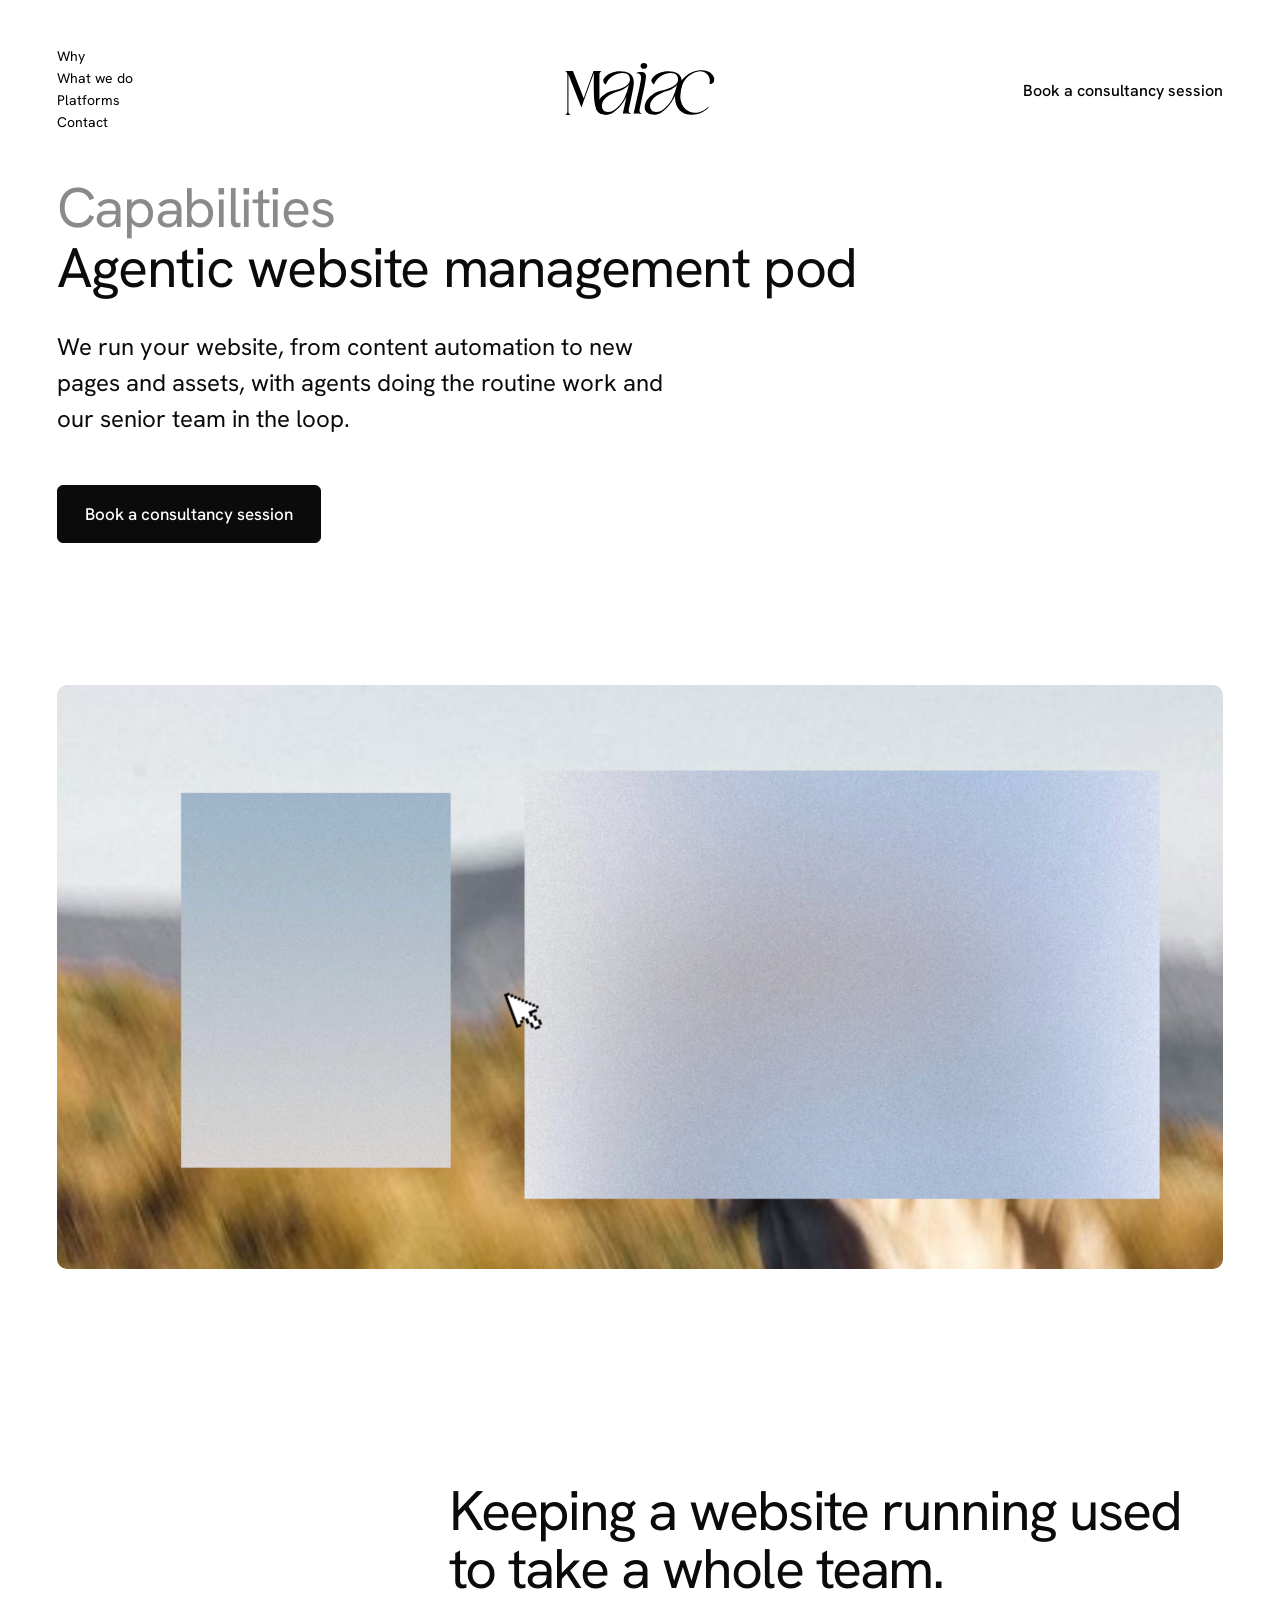
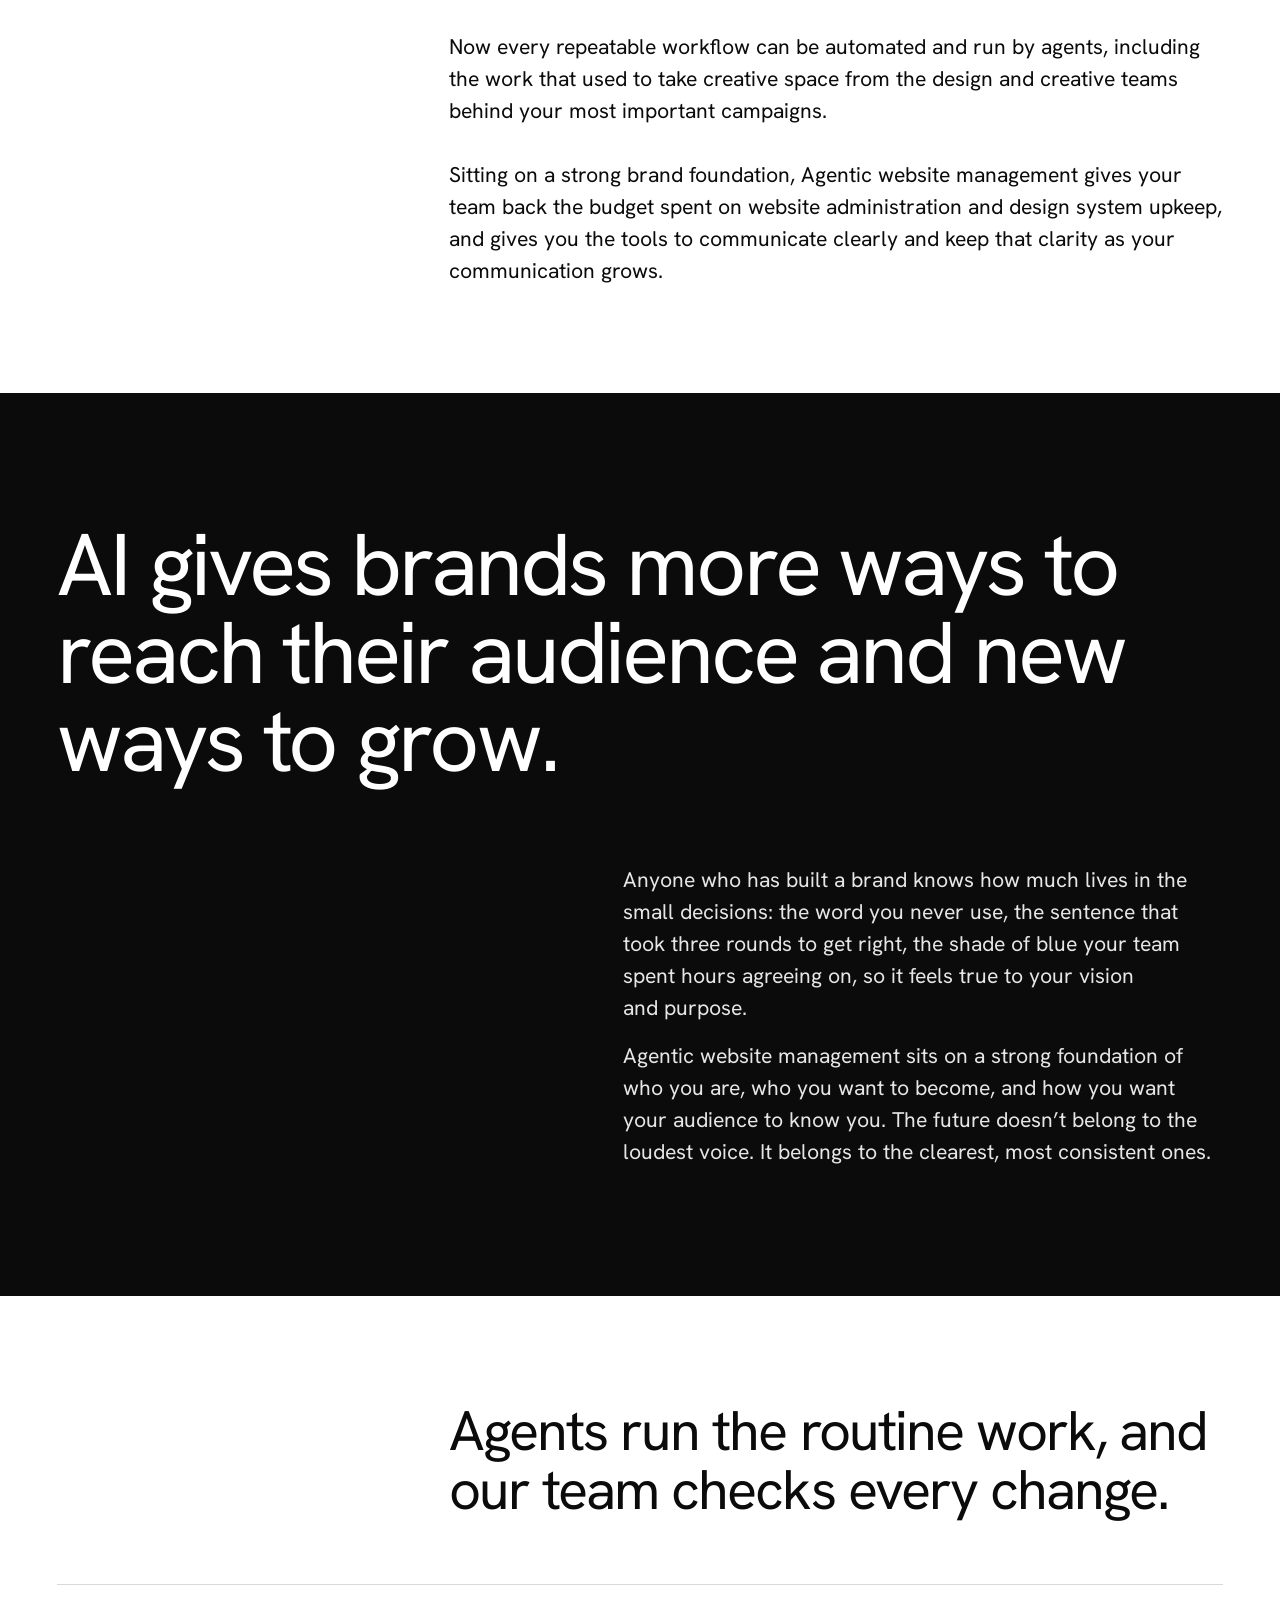
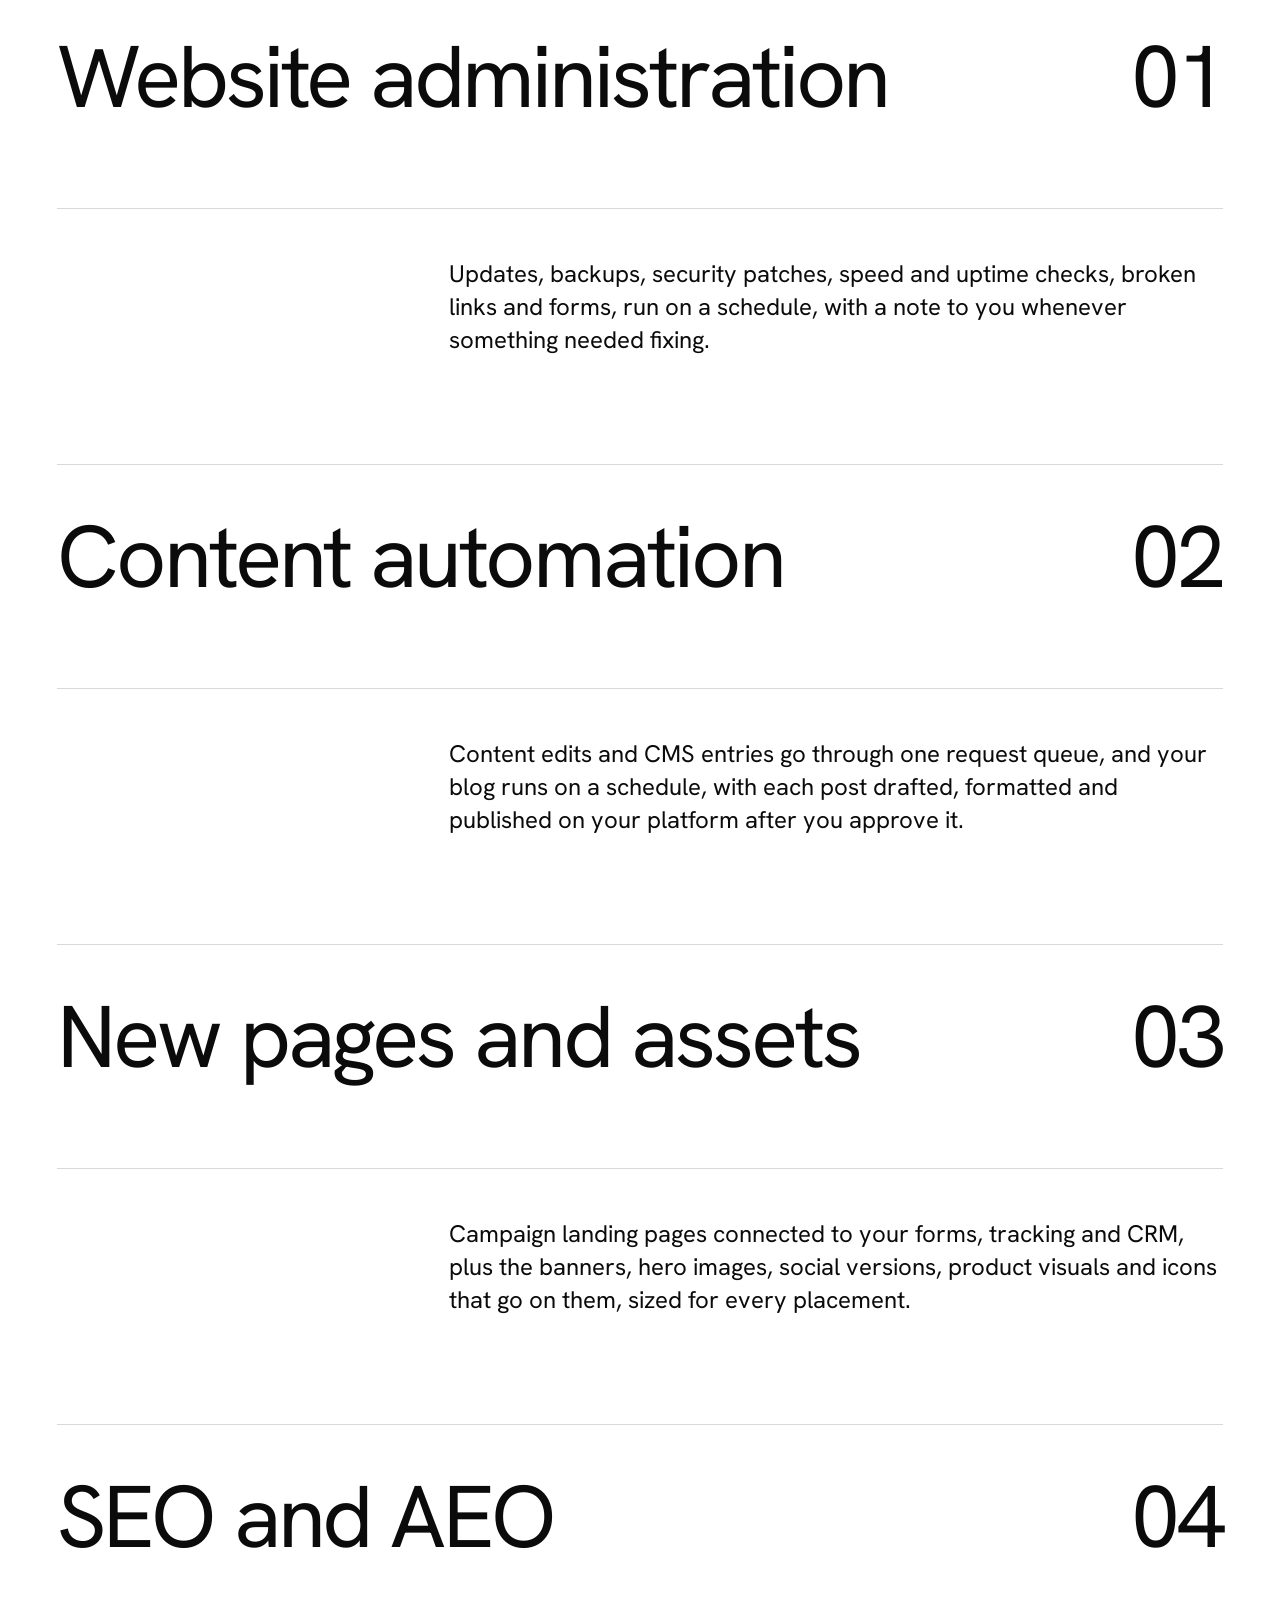
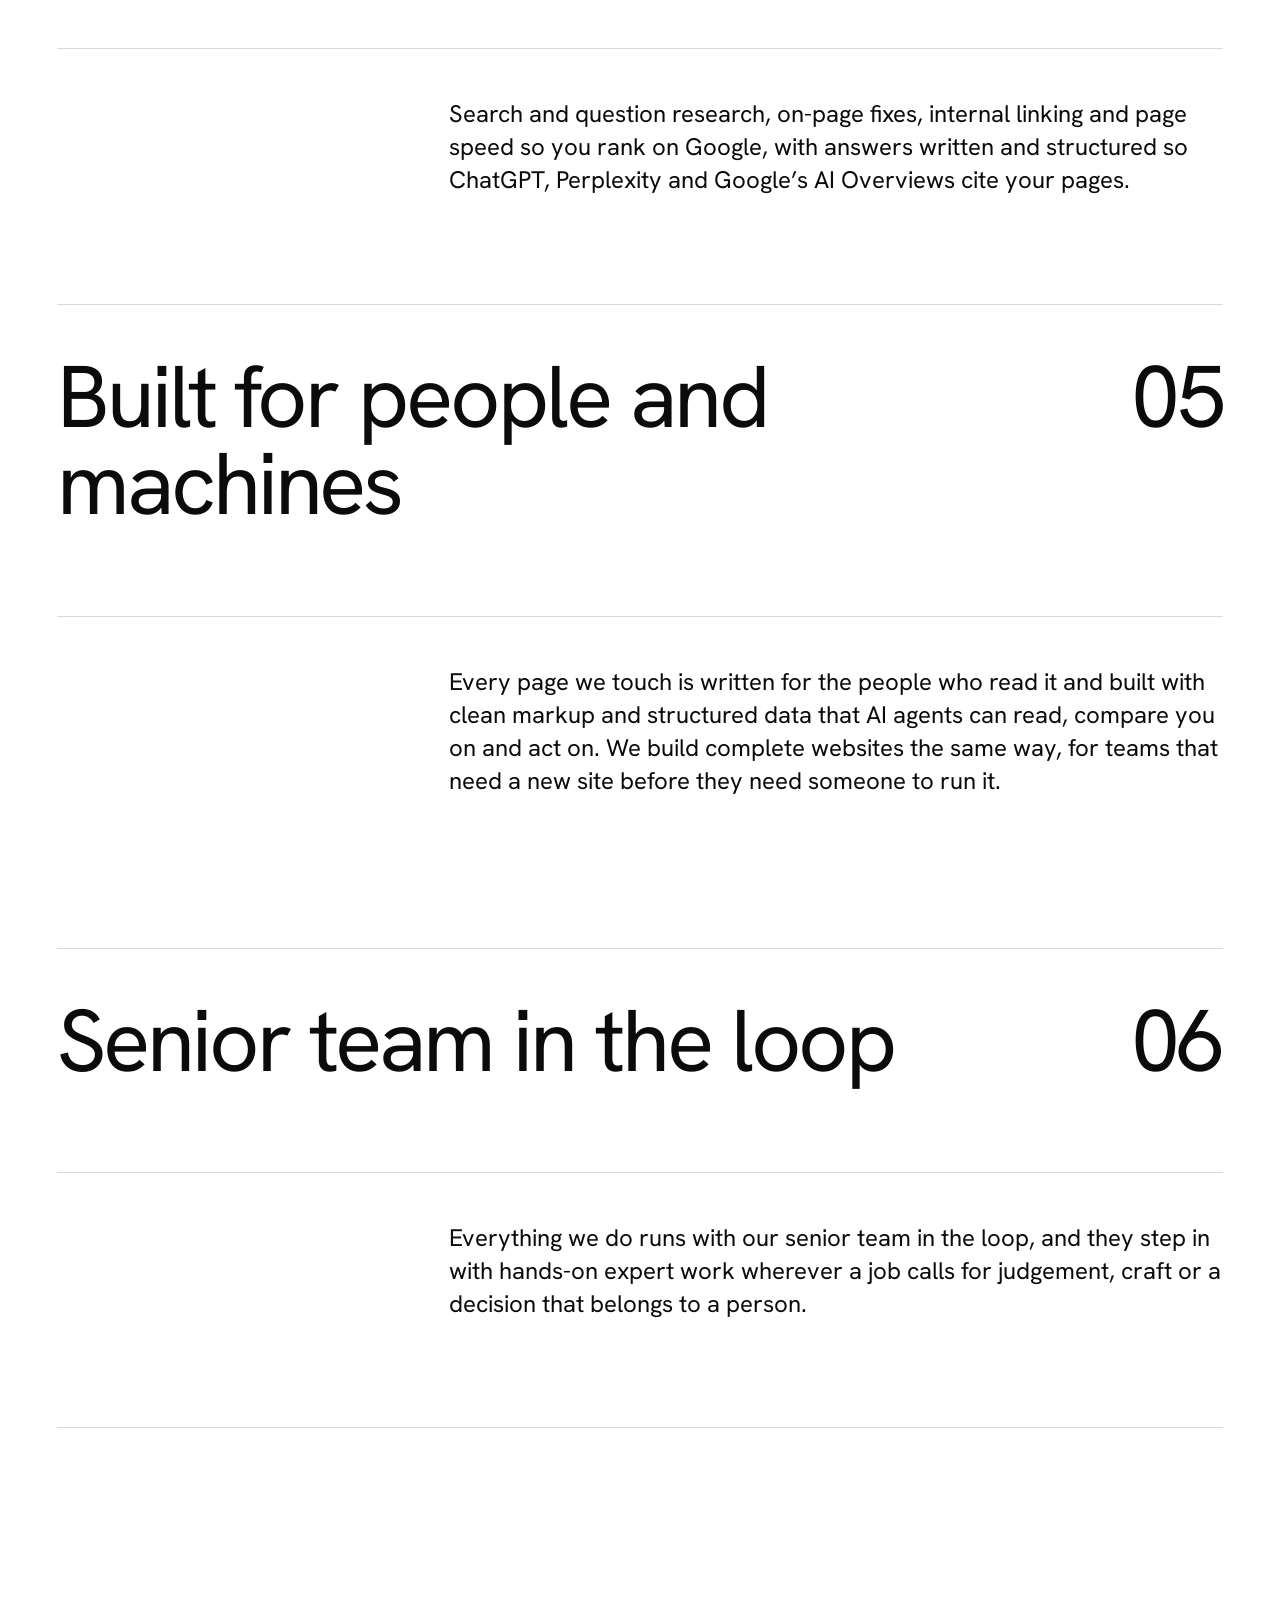
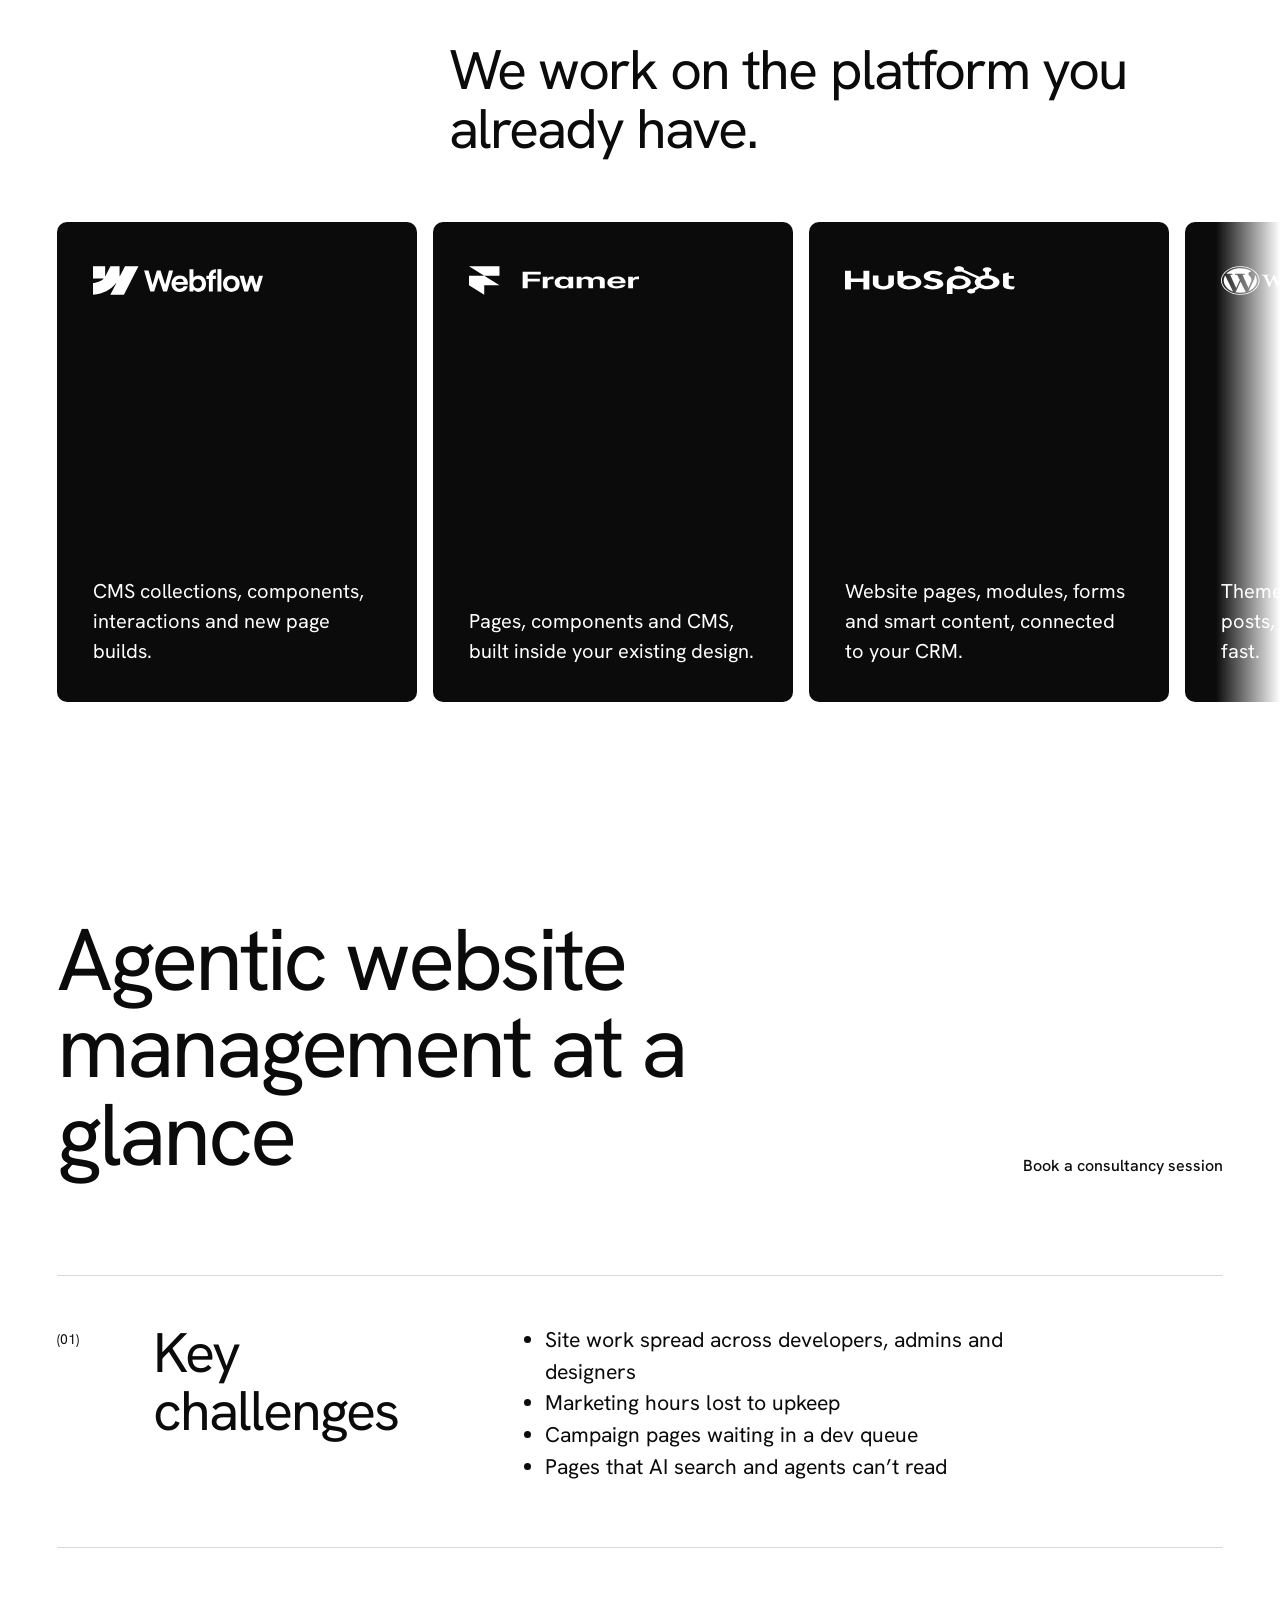
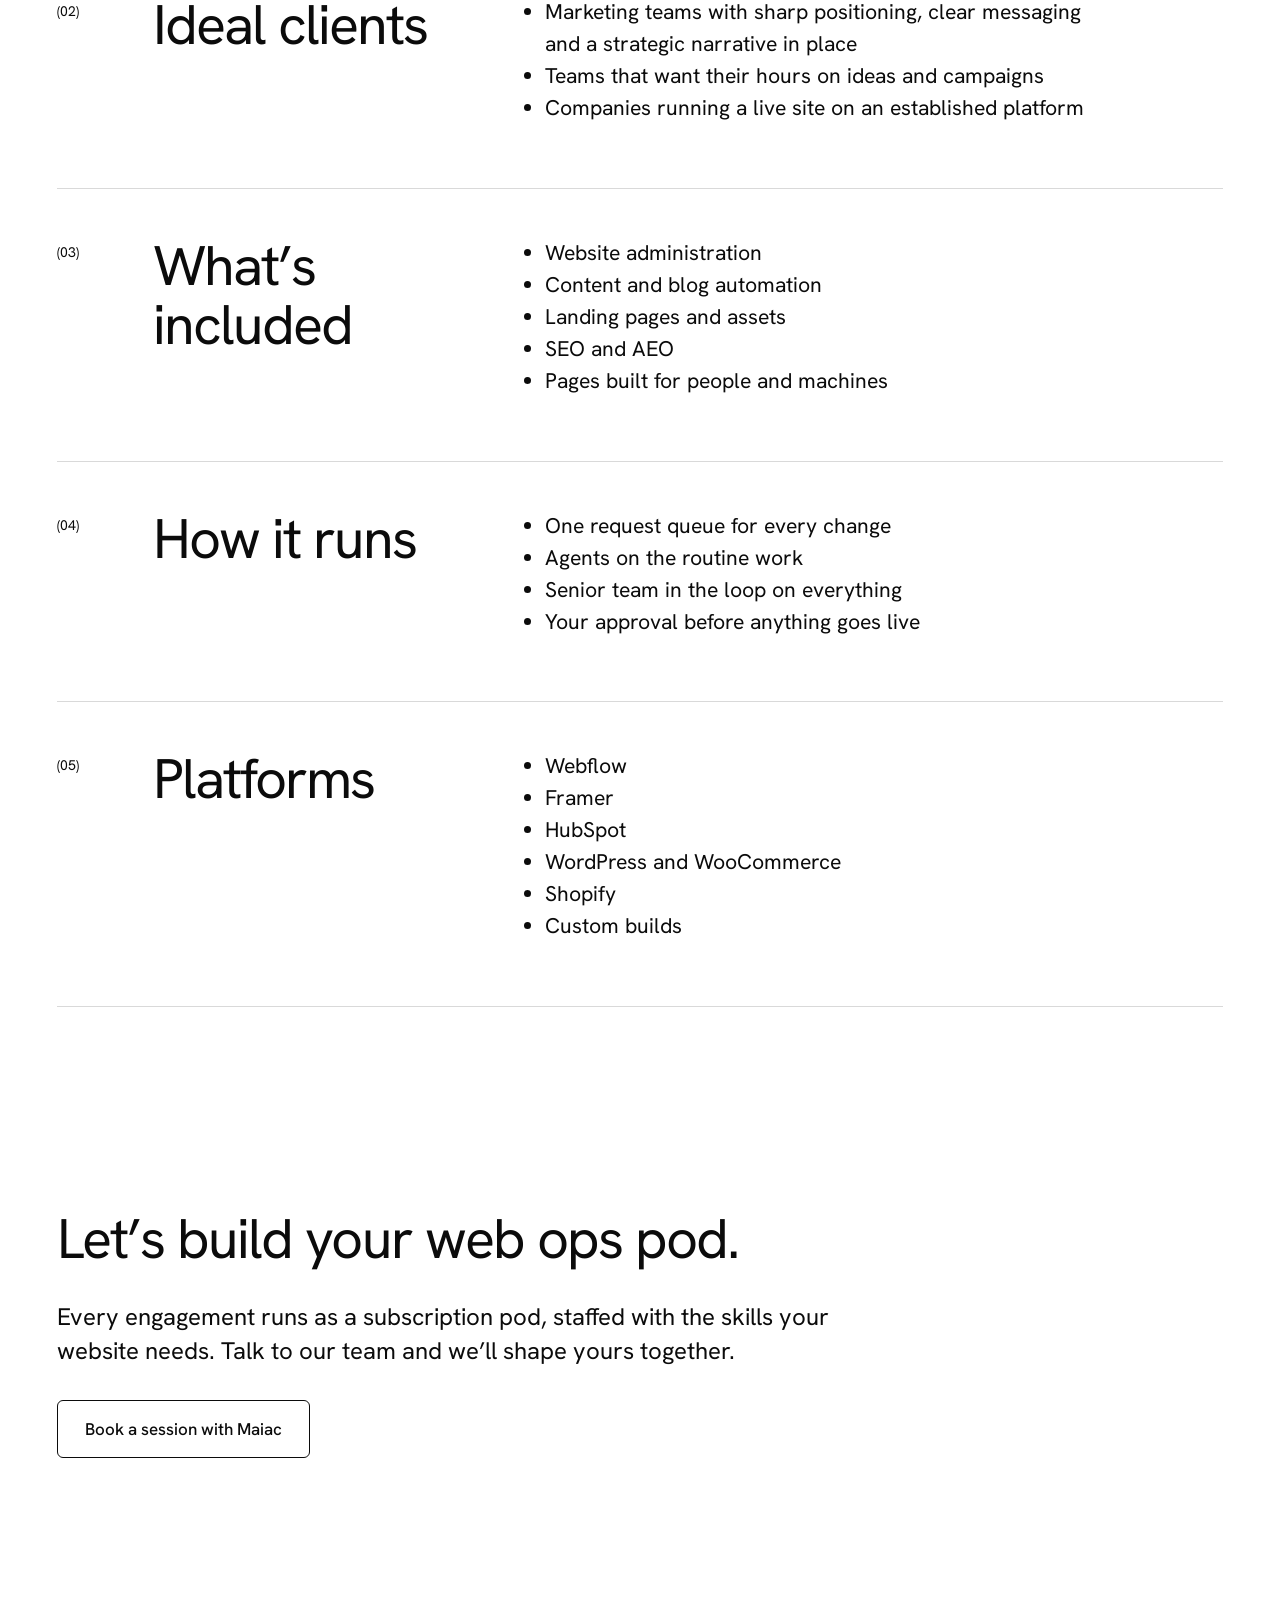
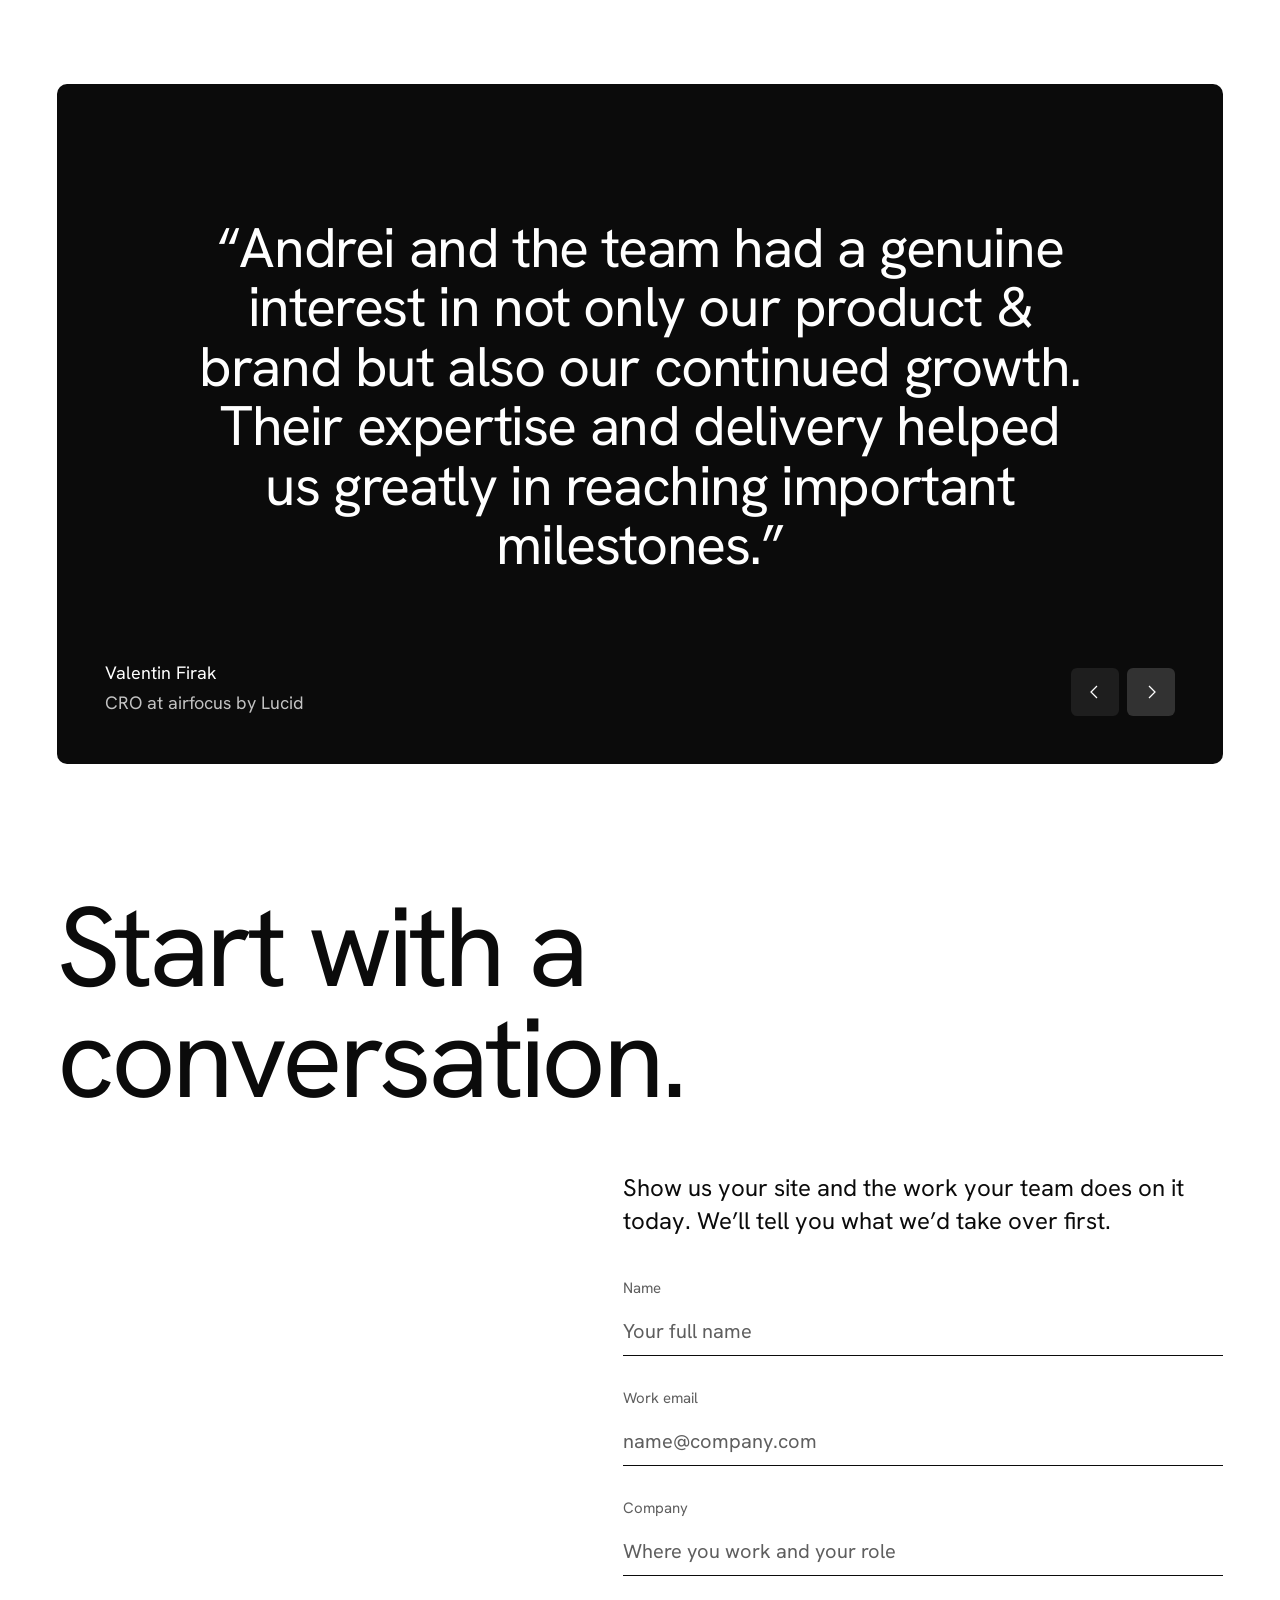
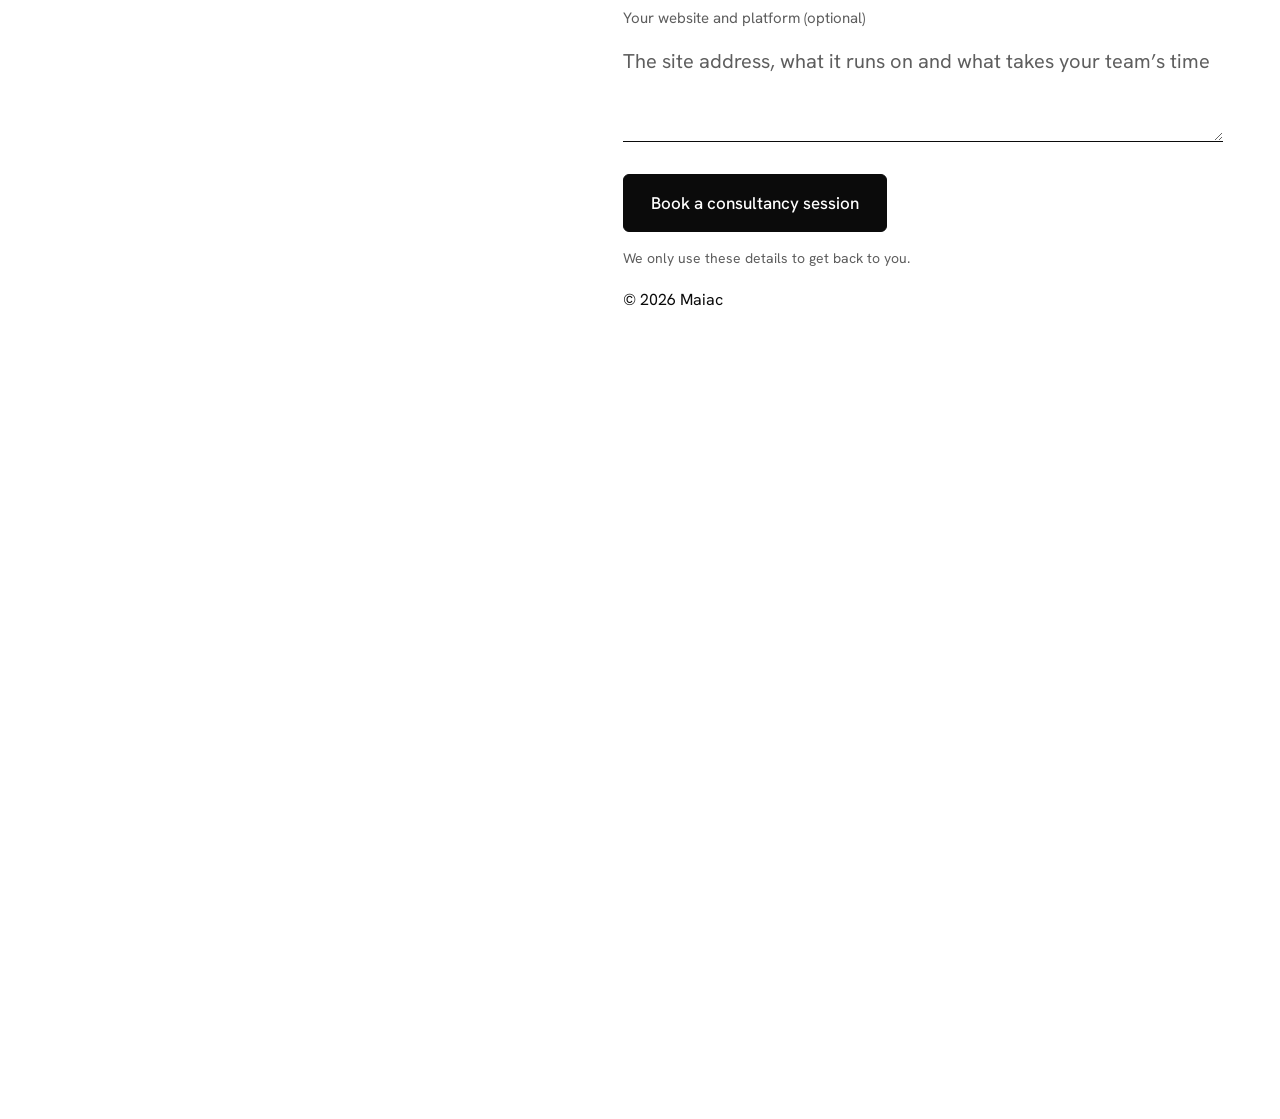
==== commit 004872b8: "Standardize remaining shared dimensions at larger values" ====
--- a/agentic-website-management/index.html
+++ b/agentic-website-management/index.html
@@ -17,7 +17,7 @@
   <link rel="preload" href="../assets/fonts/hanken-grotesk-latin-500-normal.woff2" as="font" type="font/woff2" crossorigin>
   <link rel="stylesheet" href="../assets/css/agentic.css?v=ad43b00d0fa3">
   <link rel="stylesheet" href="../assets/css/shared-footer.css?v=520964b2fa90">
-  <link rel="stylesheet" href="../assets/css/shared-primitives.css?v=027ba8cf86b4">
+  <link rel="stylesheet" href="../assets/css/shared-primitives.css?v=ed581dec7738">
   <link rel="icon" href="../assets/img/favicon.svg" type="image/svg+xml">
   <link rel="apple-touch-icon" href="../assets/img/apple-touch-icon.png" sizes="180x180">
   <script src="../assets/js/main.js?v=78e90d283152" defer></script>
--- a/assets/css/shared-primitives.css
+++ b/assets/css/shared-primitives.css
@@ -1,6 +1,6 @@
 /* Shared interaction primitives. Keep page-specific composition in each page sheet. */
 :root {
-  --header-reserve: 11rem;
+  --header-reserve: 11.125rem;
   --header-h: var(--header-reserve);
   /* Service's established feedback scale is an explicit exception to the body token. */
   --form-status-size: clamp(1.0625rem, .95rem + .4722vw, 1.375rem);
@@ -30,6 +30,7 @@
 .site-header a, .site-header button { pointer-events: auto; }
 .site-header :focus-visible { outline-color: currentColor; }
 .site-header__logo img { filter: brightness(0) invert(1); }
+.site-header__list { line-height: 20px; }
 .site-header .menu-toggle { border-color: currentColor; }
 .site-header .menu-toggle:active { background: #fff; color: var(--ink); }
 
@@ -51,6 +52,7 @@
 
 /* Homepage CTA system, including finite loading, press and reduced-motion behavior. */
 .btn { border-color: var(--ink); }
+.btn--primary, .btn--secondary { line-height: 22.1px; }
 .btn--secondary { background: var(--paper); color: var(--ink); }
 .btn--primary:active { background: var(--paper); color: var(--ink); }
 .btn--secondary:active { background: var(--ink); color: var(--paper); }
@@ -64,6 +66,17 @@
 }
 @media (prefers-reduced-motion: reduce) { .btn { transition: none; } }
 
+/* The homepage underline treatment is shared by both pages. */
+.text-link {
+  padding-block-end: 2px;
+  background: linear-gradient(currentColor, currentColor) 0 100% / 0 1px no-repeat;
+  transition: background-size 320ms var(--ease-out);
+}
+@media (hover: hover) and (pointer: fine) {
+  .text-link:hover { background-size: 100% 1px; text-decoration: none; }
+}
+@media (prefers-reduced-motion: reduce) { .text-link { transition: none; } }
+
 /* Underline fields retain a visible forced-colors fallback. */
 .field__input:focus {
   outline: 2px solid transparent;
@@ -74,6 +87,8 @@
 @media (forced-colors: active) {
   .field__input:focus-visible, .menu-toggle:focus-visible { outline-color: Highlight; }
 }
+
+.field__error { line-height: 21px; }
 
 /* The service feedback rhythm is deliberate: near the action, before privacy text. */
 .form__status { font-size: var(--form-status-size); line-height: 1.5; }
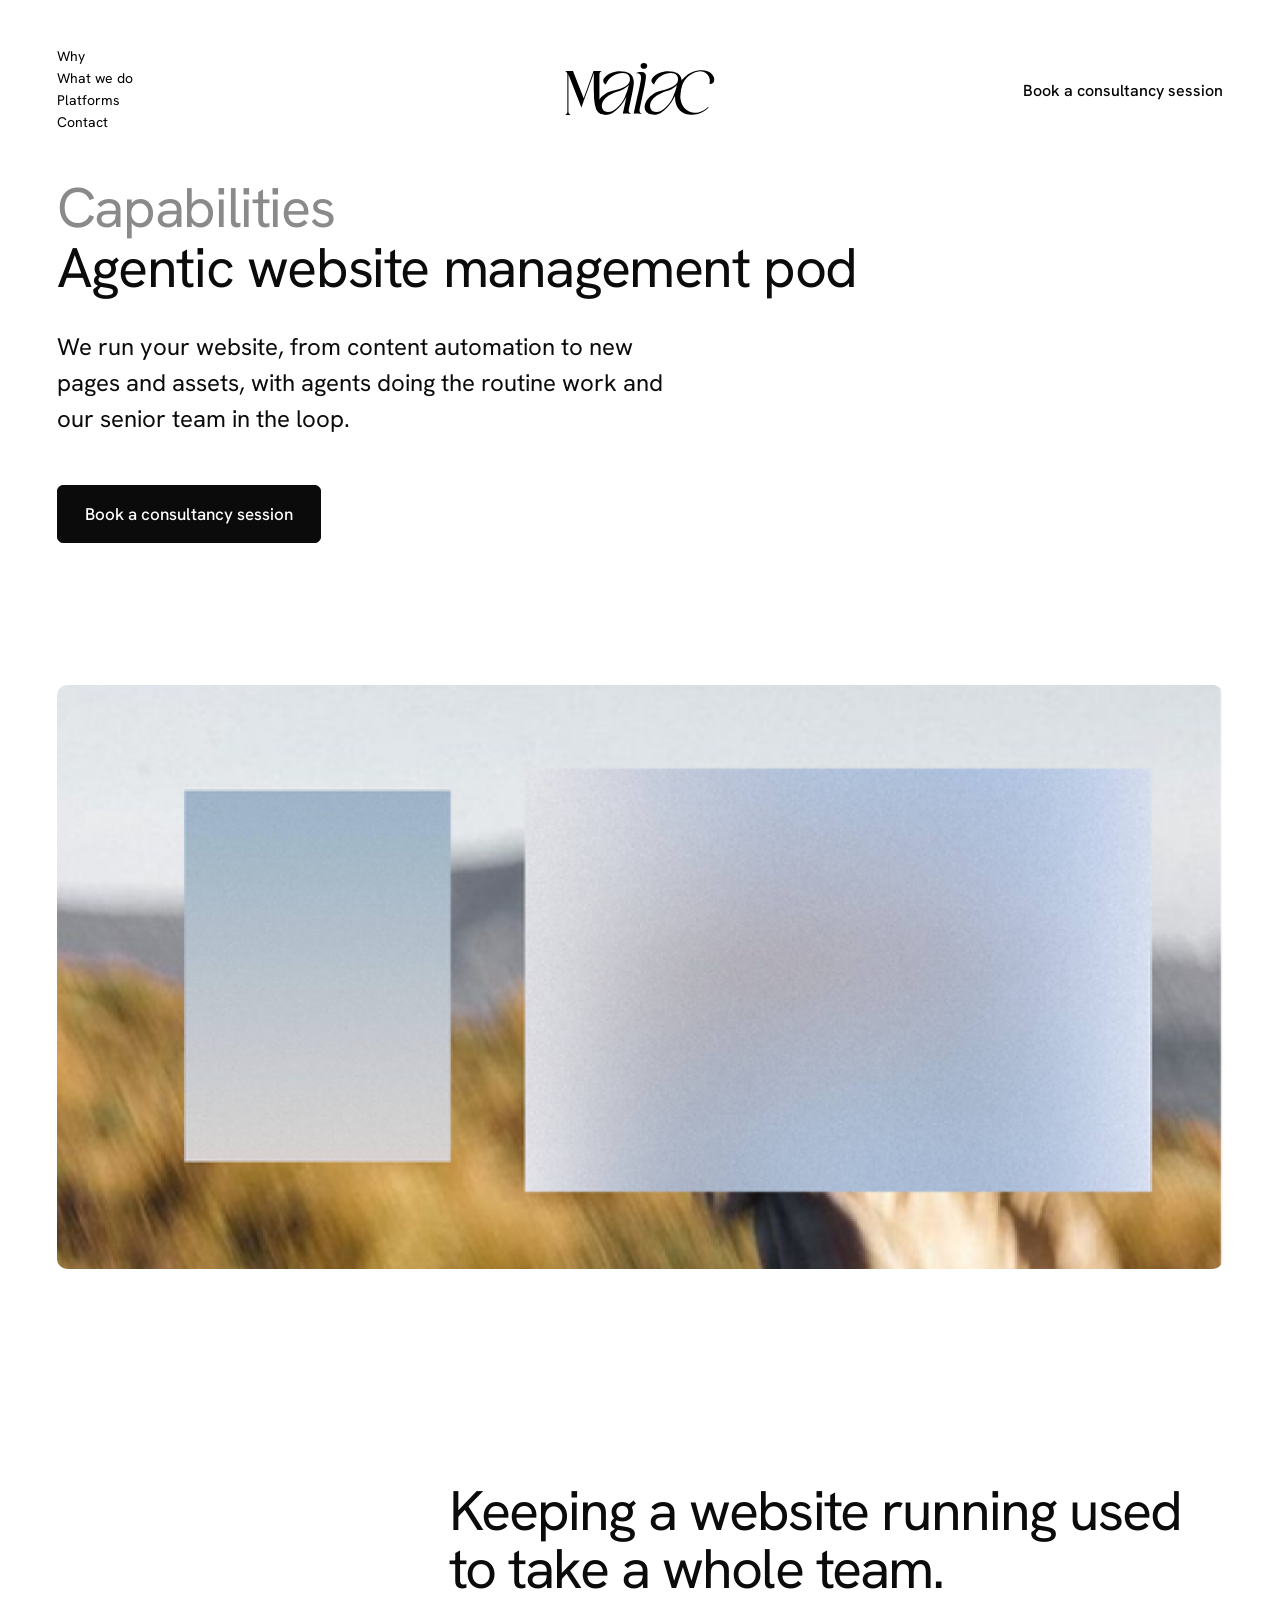
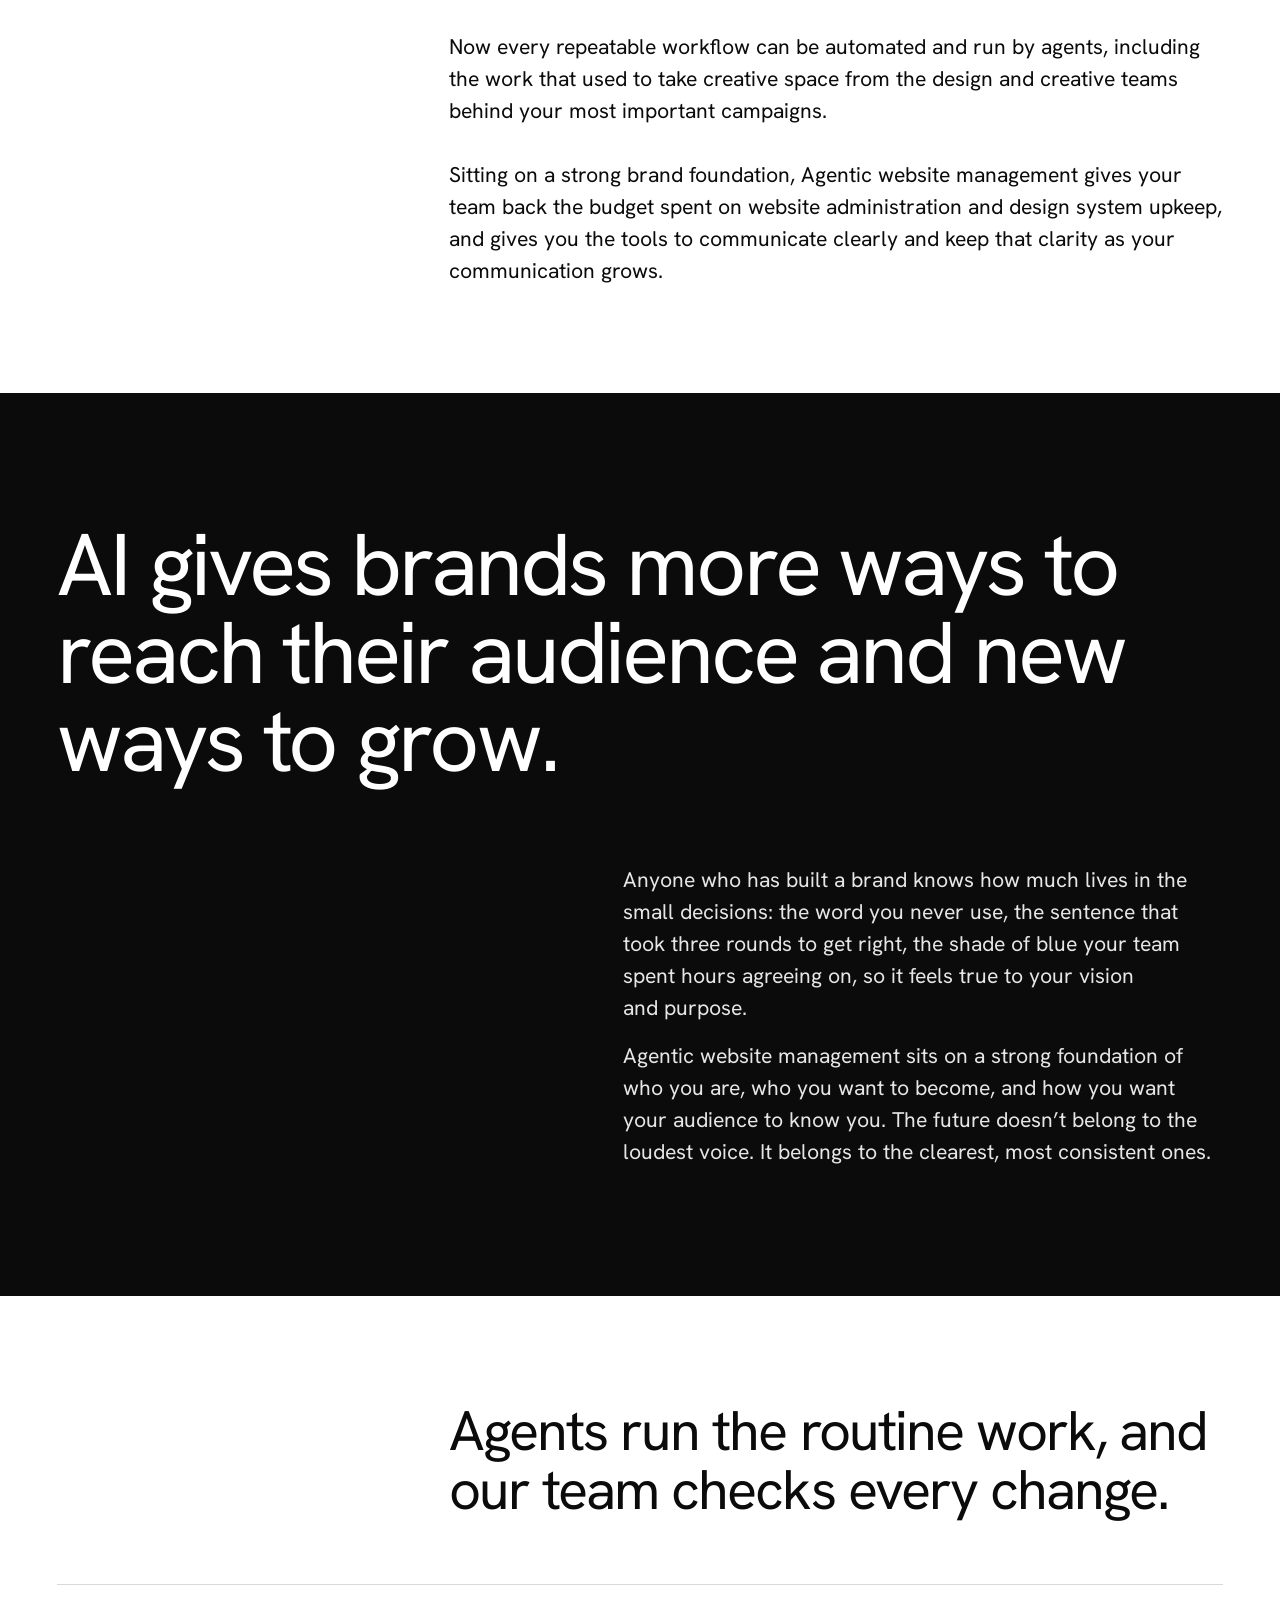
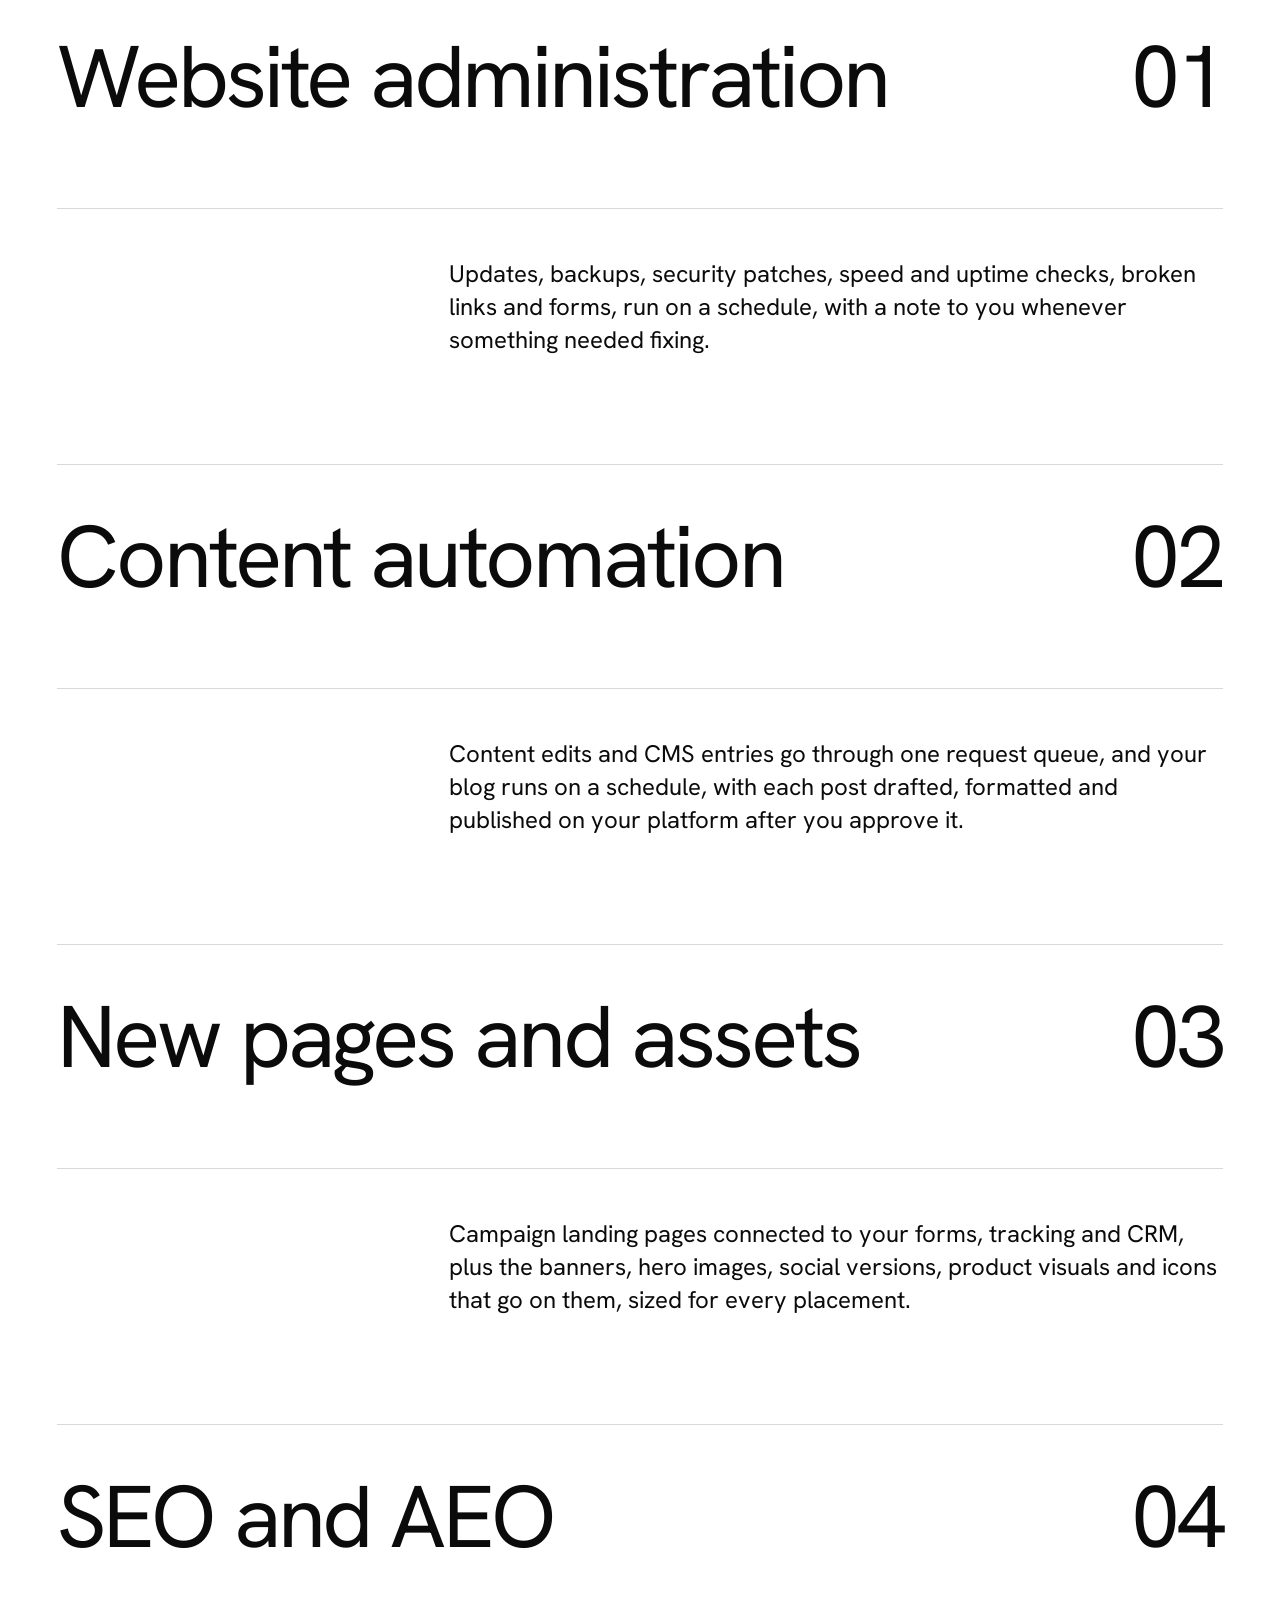
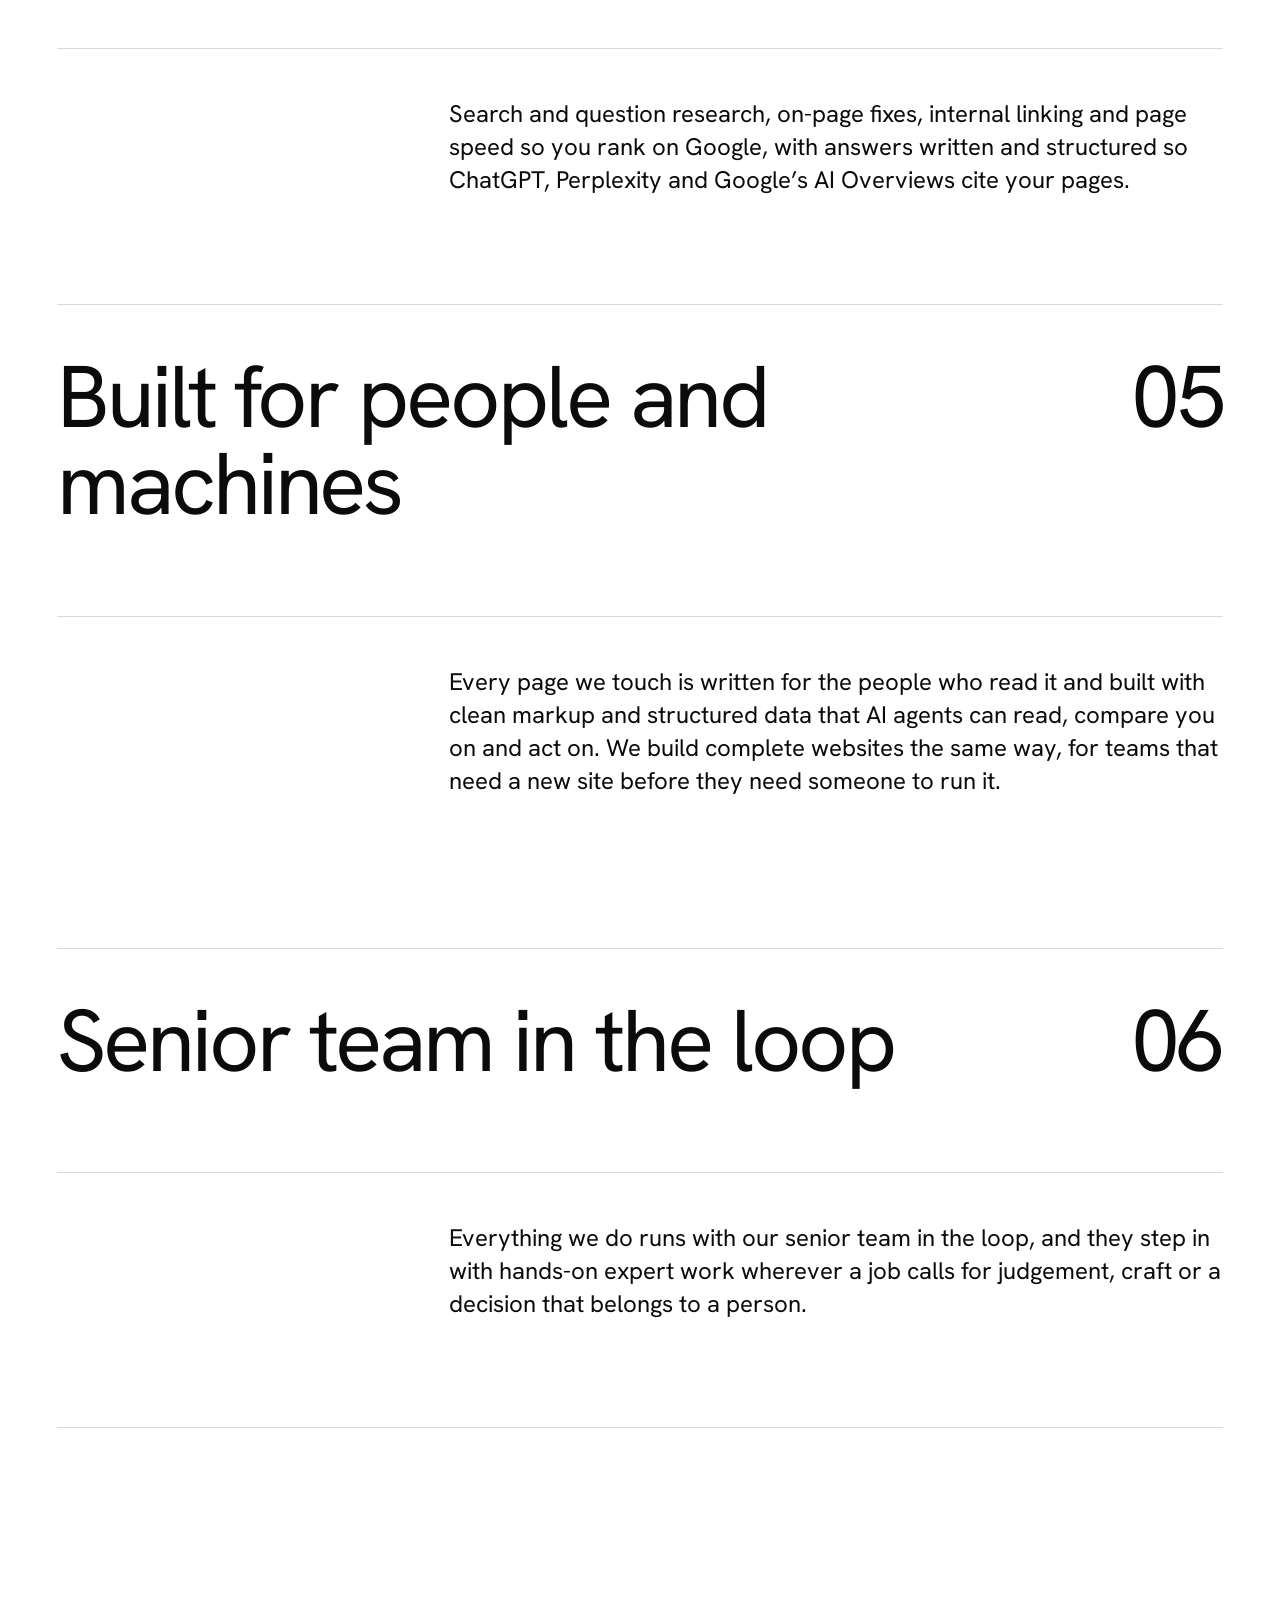
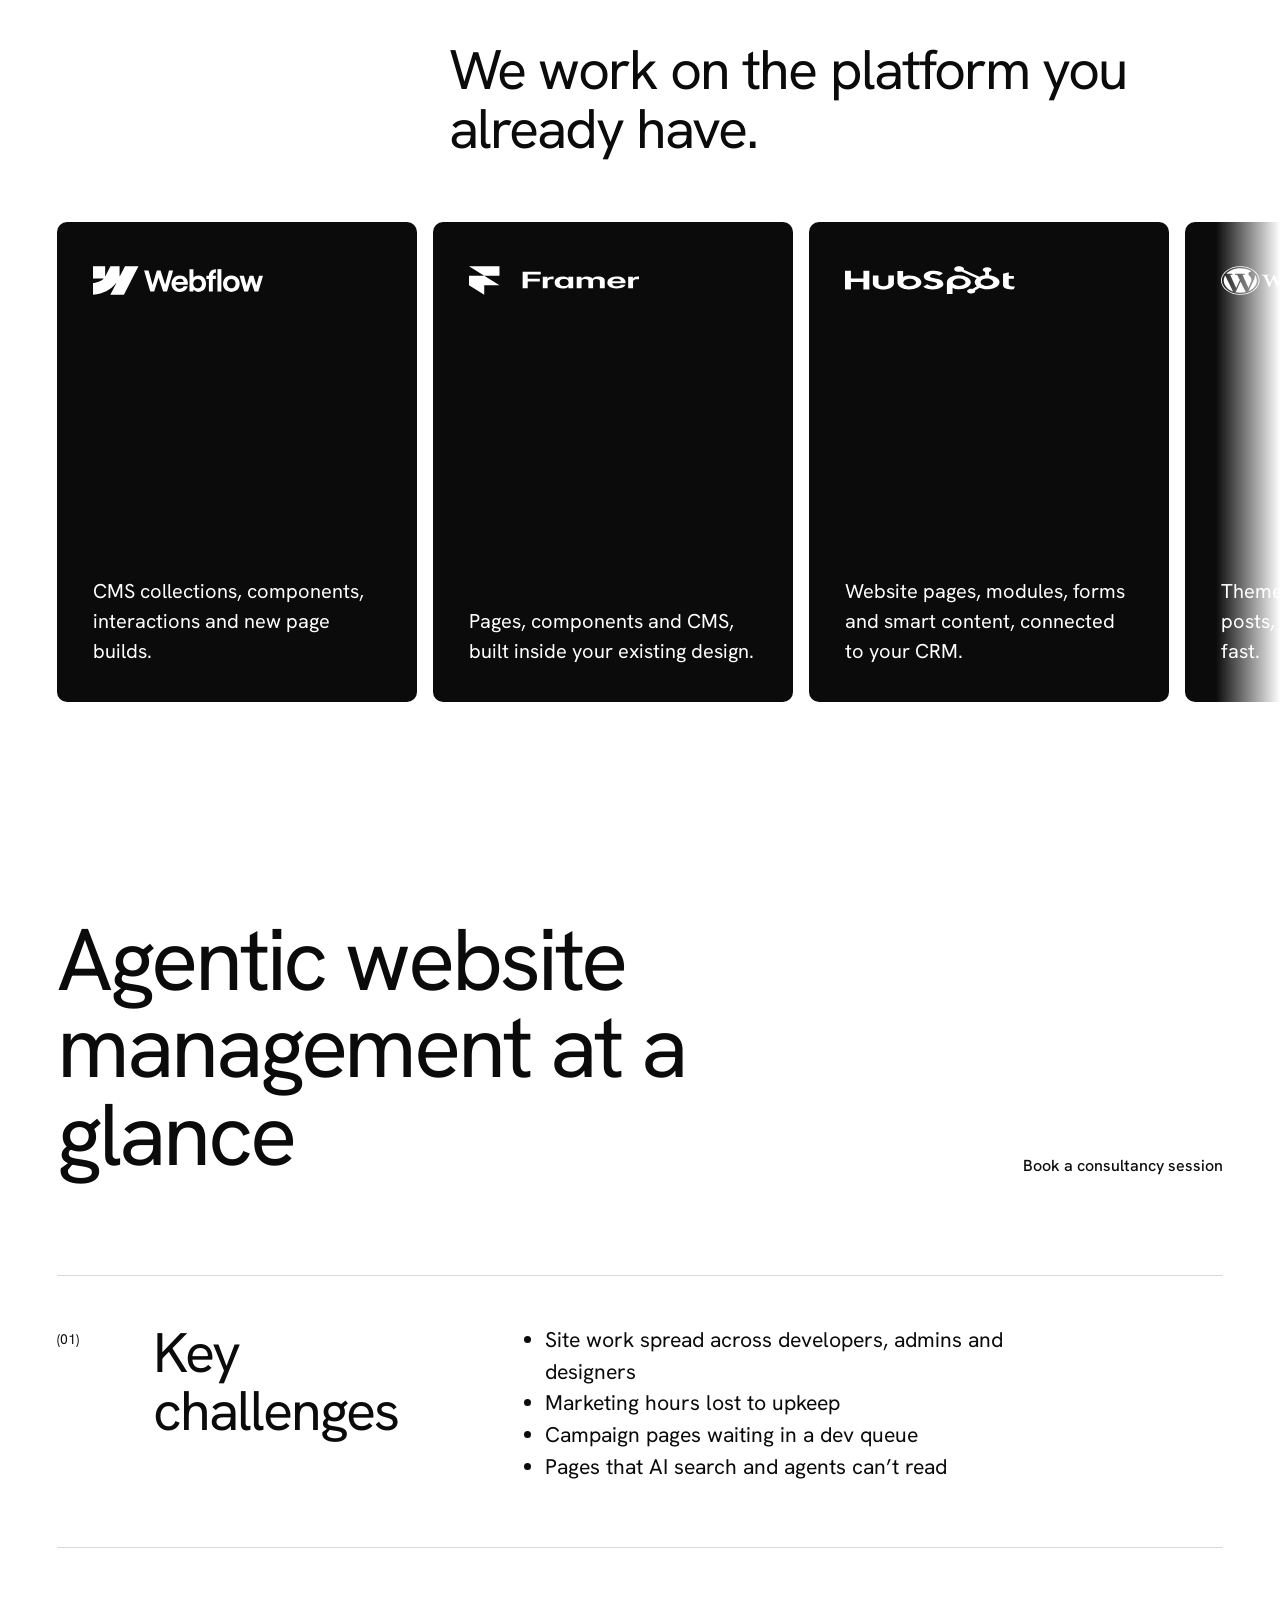
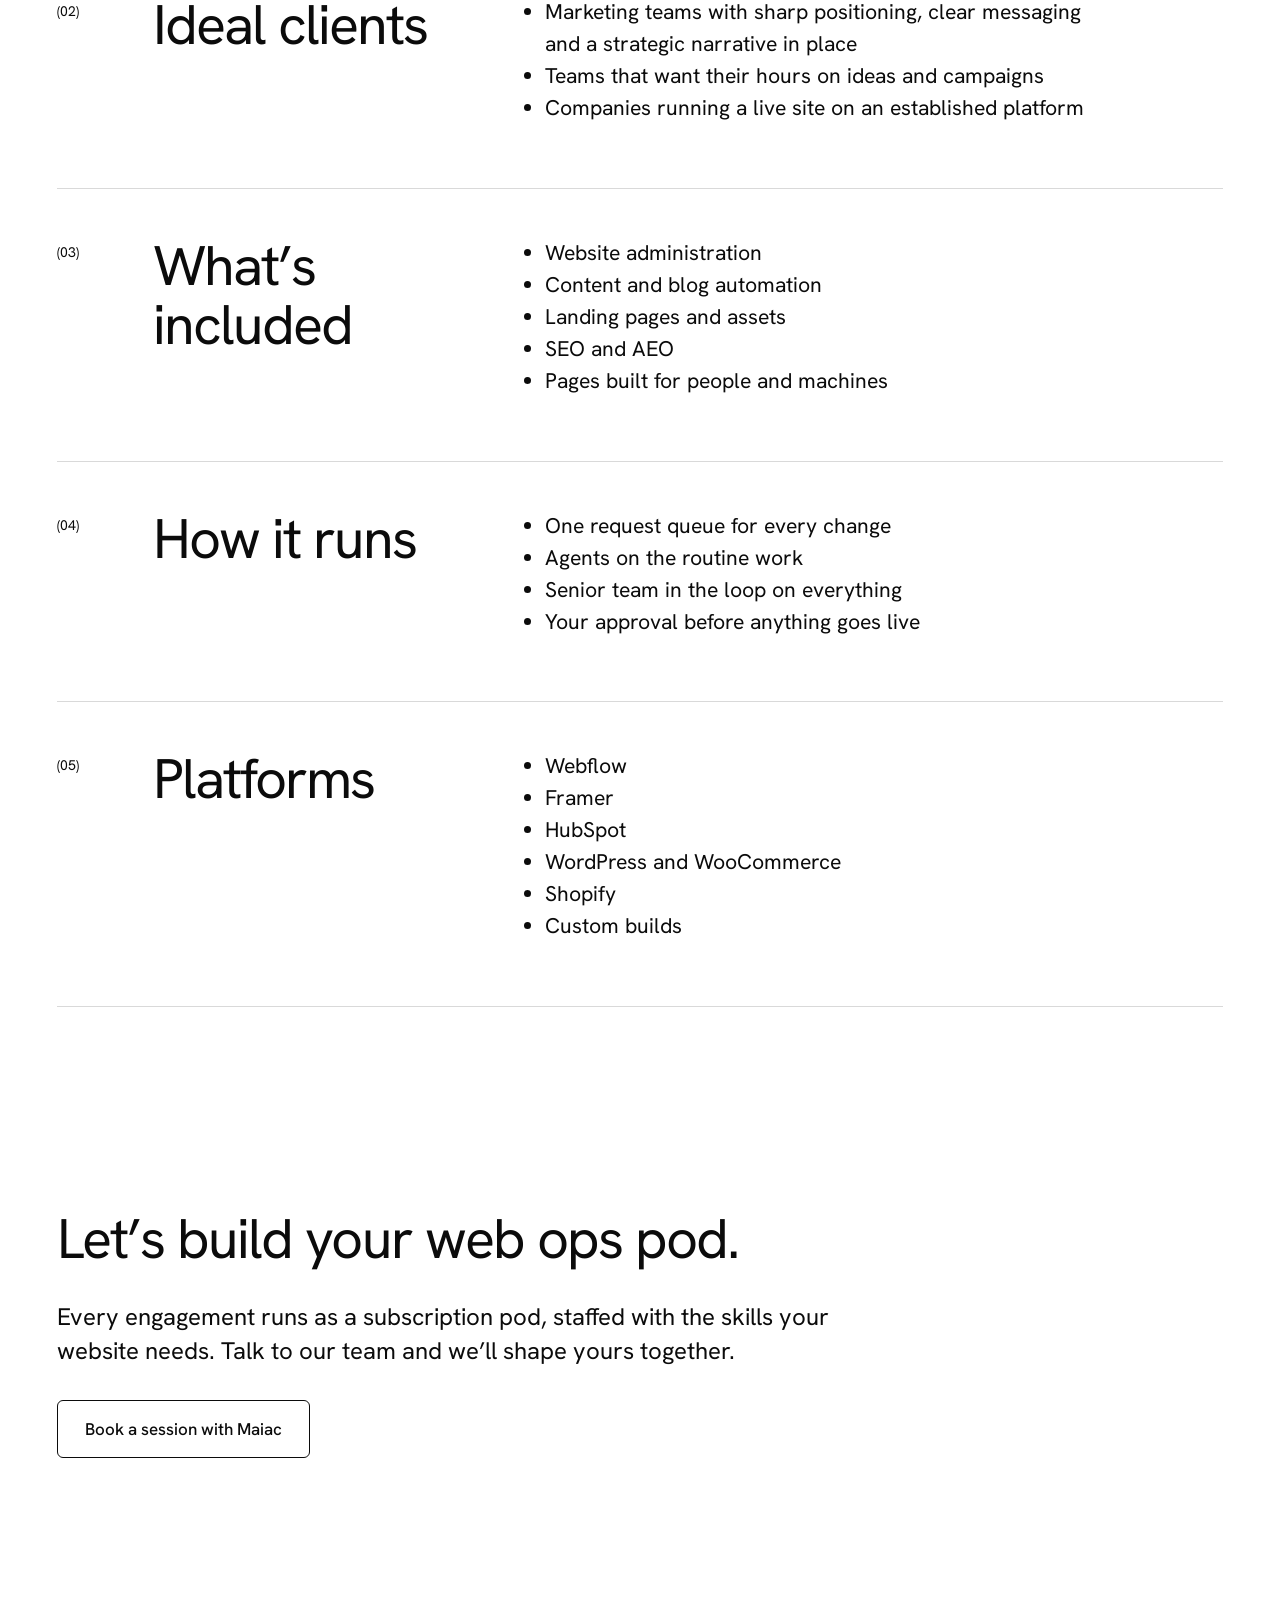
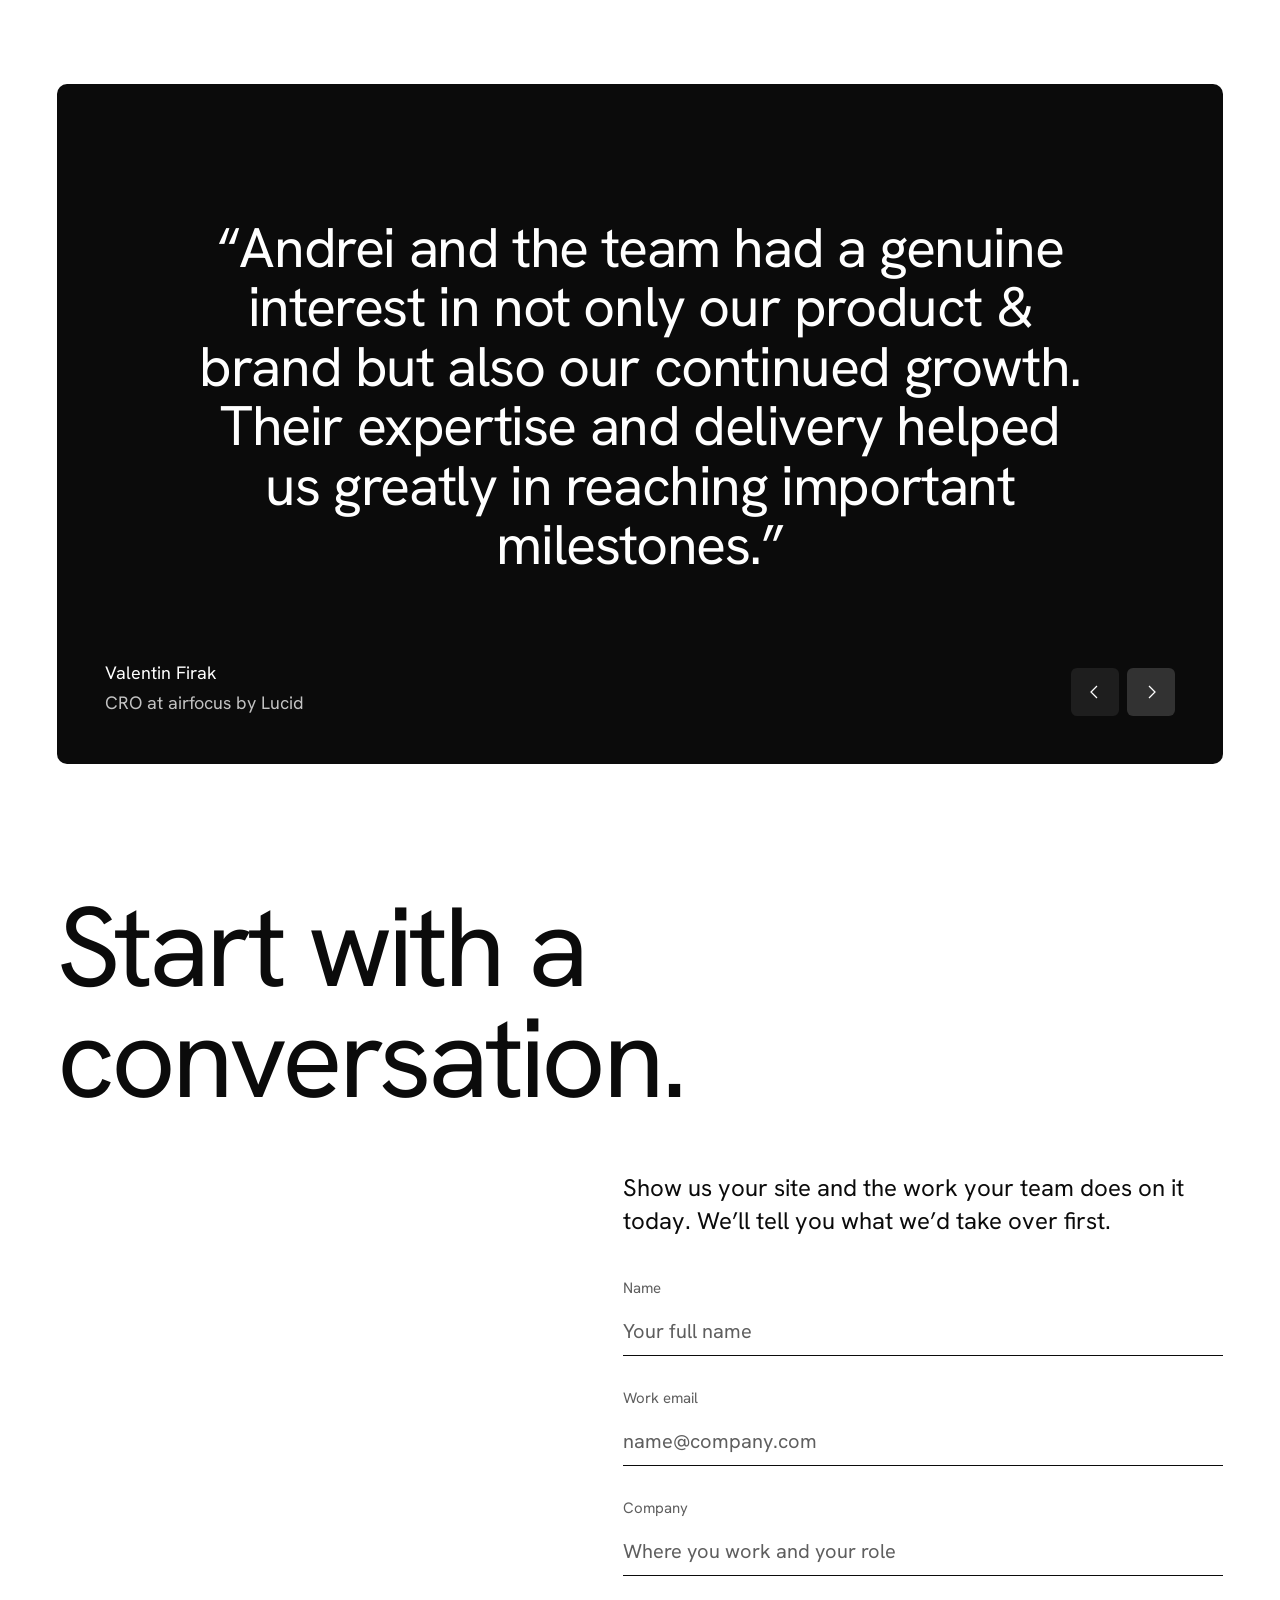
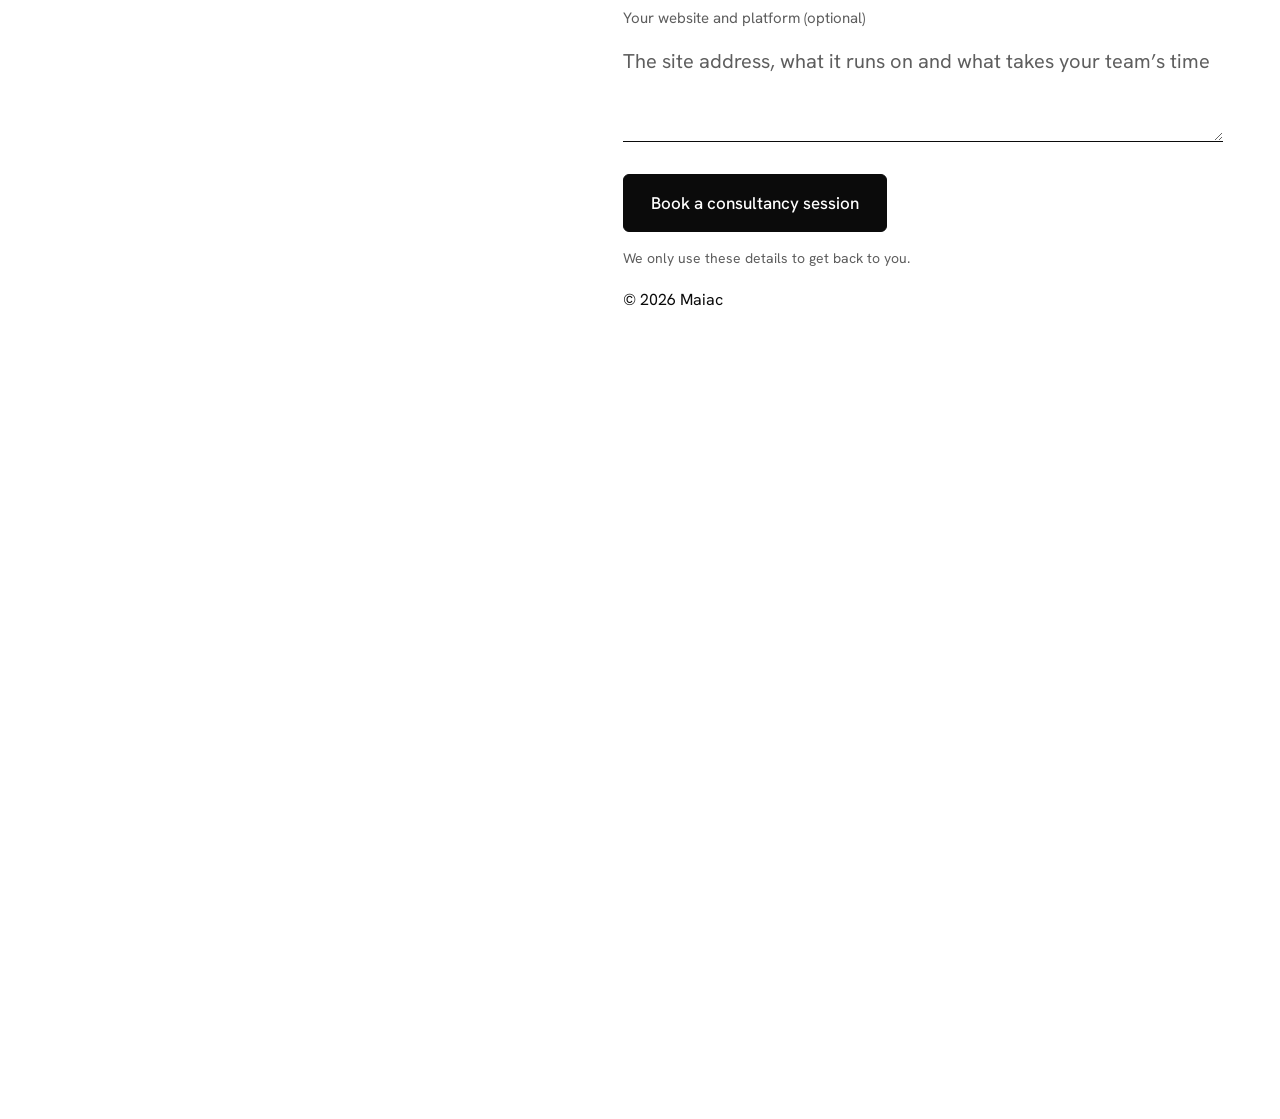
==== commit 1e5aebee: "Replace Capabilities hero with exact Figma 2x node export" ====
--- a/agentic-website-management/index.html
+++ b/agentic-website-management/index.html
@@ -11,18 +11,24 @@
   <meta property="og:title" content="Agentic website management pod | Maiac">
   <meta property="og:description" content="We run your website, from content automation to new pages and assets, with agents doing the routine work and our senior team in the loop.">
   <meta property="og:url" content="https://maiac.agency/agentic-website-management/">
-  <meta property="og:image" content="https://maiac.agency/assets/img/agentic-hero.png">
+  <meta property="og:image" content="https://maiac.agency/assets/img/og-agentic-text.jpg">
+  <meta property="og:image:width" content="2400">
+  <meta property="og:image:height" content="1260">
+  <meta property="og:image:alt" content="Maiac: agentic website management pod">
   <meta name="twitter:card" content="summary_large_image">
+  <meta name="twitter:image" content="https://maiac.agency/assets/img/og-agentic-text.jpg">
   <link rel="preload" href="../assets/fonts/hanken-grotesk-latin-400-normal.woff2" as="font" type="font/woff2" crossorigin>
   <link rel="preload" href="../assets/fonts/hanken-grotesk-latin-500-normal.woff2" as="font" type="font/woff2" crossorigin>
   <link rel="stylesheet" href="../assets/css/agentic.css?v=ad43b00d0fa3">
   <link rel="stylesheet" href="../assets/css/shared-footer.css?v=520964b2fa90">
   <link rel="stylesheet" href="../assets/css/shared-primitives.css?v=ed581dec7738">
-  <link rel="icon" href="../assets/img/favicon.svg" type="image/svg+xml">
-  <link rel="apple-touch-icon" href="../assets/img/apple-touch-icon.png" sizes="180x180">
-  <script src="../assets/js/main.js?v=78e90d283152" defer></script>
+  <script src="../assets/js/main.js?v=a3e99aad2818" defer></script>
   <script src="../assets/js/agentic.js?v=f80193bcdf45" defer></script>
   <script src="../assets/js/contact.js?v=330ac5587a06" defer></script>
+  <link rel="icon" href="/favicon.svg" type="image/svg+xml">
+  <link rel="icon" href="/favicon.ico" sizes="any">
+  <link rel="apple-touch-icon" href="/apple-touch-icon.png">
+  <link rel="manifest" href="/site.webmanifest">
 </head>
 <body>
   <a class="skip-link" href="#main">Skip to content</a>
@@ -40,7 +46,7 @@
   <main id="main" tabindex="-1">
     <section class="hero content-grid" aria-labelledby="hero-title">
       <div class="hero__copy"><p class="hero__eyebrow">Capabilities</p><h1 id="hero-title">Agentic website management pod</h1><p class="hero__description">We run your website, from content automation to new pages and assets, with agents doing the routine work and our senior team in the loop.</p><a class="btn btn--primary" href="#contact" data-cta>Book a consultancy session</a></div>
-      <img class="hero__image" src="../assets/img/agentic-hero.png" alt="Two translucent blue panels in a sunlit landscape" width="1940" height="1022" fetchpriority="high">
+      <img class="hero__image" src="../assets/img/agentic-hero.png?v=cc77909ad5de" alt="Two translucent blue panels in a sunlit landscape" width="2624" height="1312" fetchpriority="high">
     </section>
     <section class="problem content-grid" id="why" data-section aria-labelledby="problem-title"><div class="problem__copy"><h2 id="problem-title">Keeping a website running used to take a whole team.</h2><div class="prose"><p>Now every repeatable workflow can be automated and run by agents, including the work that used to take creative space from the design and creative teams behind your most important&nbsp;campaigns.</p><p>Sitting on a strong brand foundation, Agentic website management gives your team back the budget spent on website administration and design system upkeep, and gives you the tools to communicate clearly and keep that clarity as your communication&nbsp;grows.</p></div></div></section>
     <section class="point-of-view content-grid" aria-labelledby="pov-title"><h2 id="pov-title">AI gives brands more ways to reach their audience and new ways to grow.</h2><div class="point-of-view__copy prose"><p>Anyone who has built a brand knows how much lives in the small decisions: the word you never use, the sentence that took three rounds to get right, the shade of blue your team spent hours agreeing on, so it feels true to your vision and&nbsp;purpose.</p><p>Agentic website management sits on a strong foundation of who you are, who you want to become, and how you want your audience to know you. The future doesn’t belong to the loudest voice. It belongs to the clearest, most consistent&nbsp;ones.</p></div></section>
